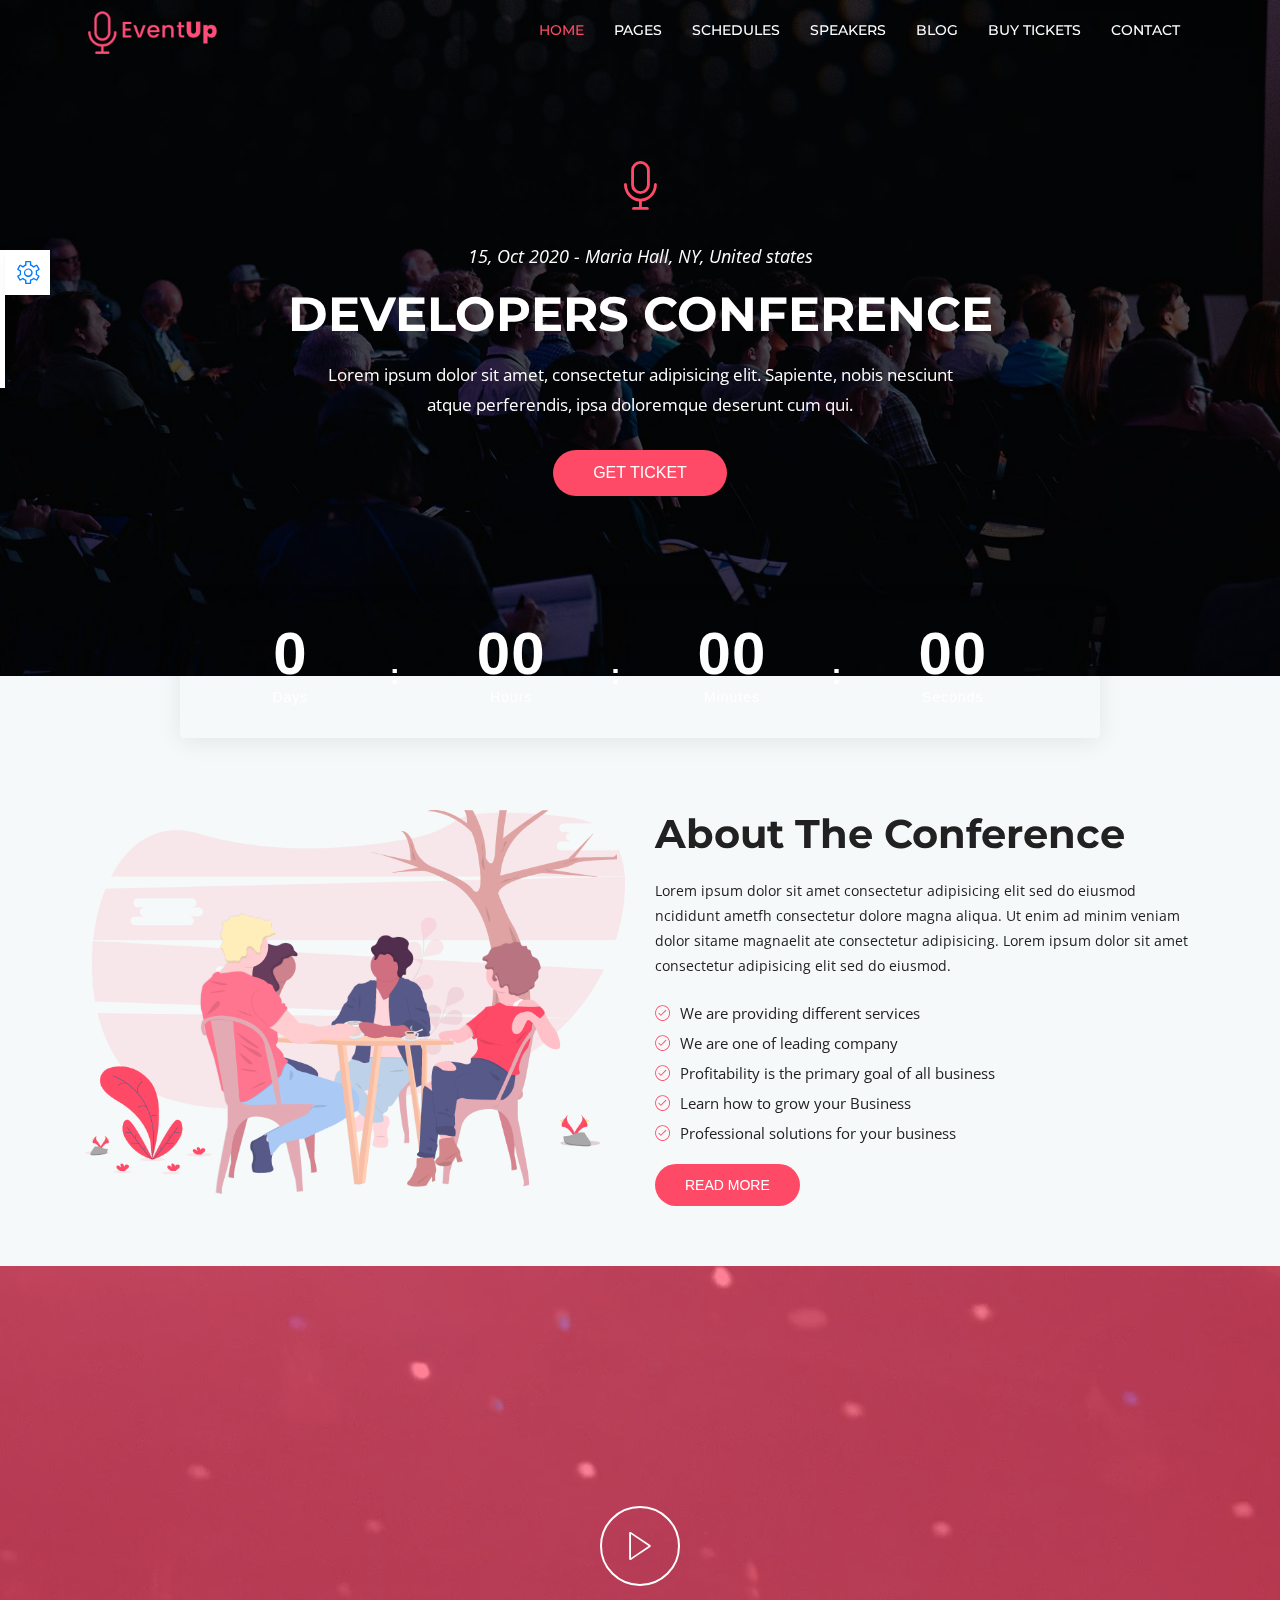
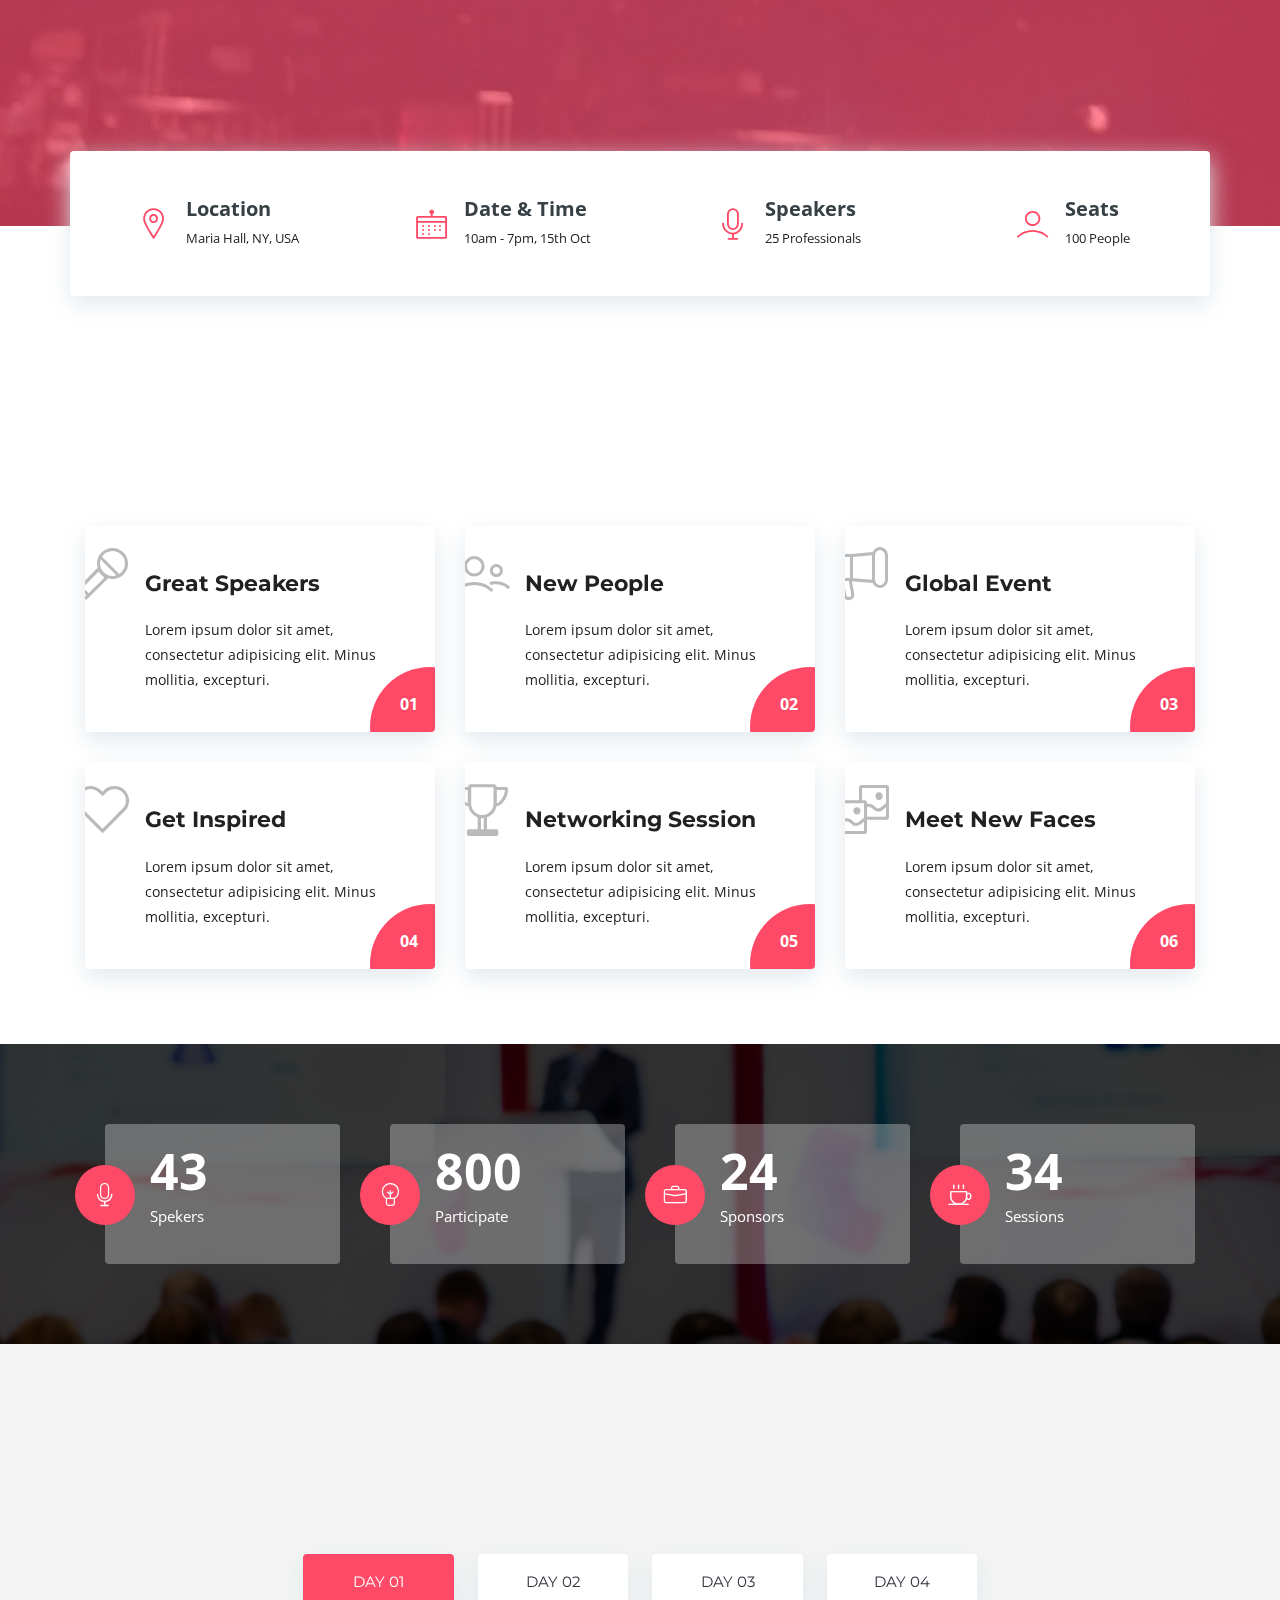
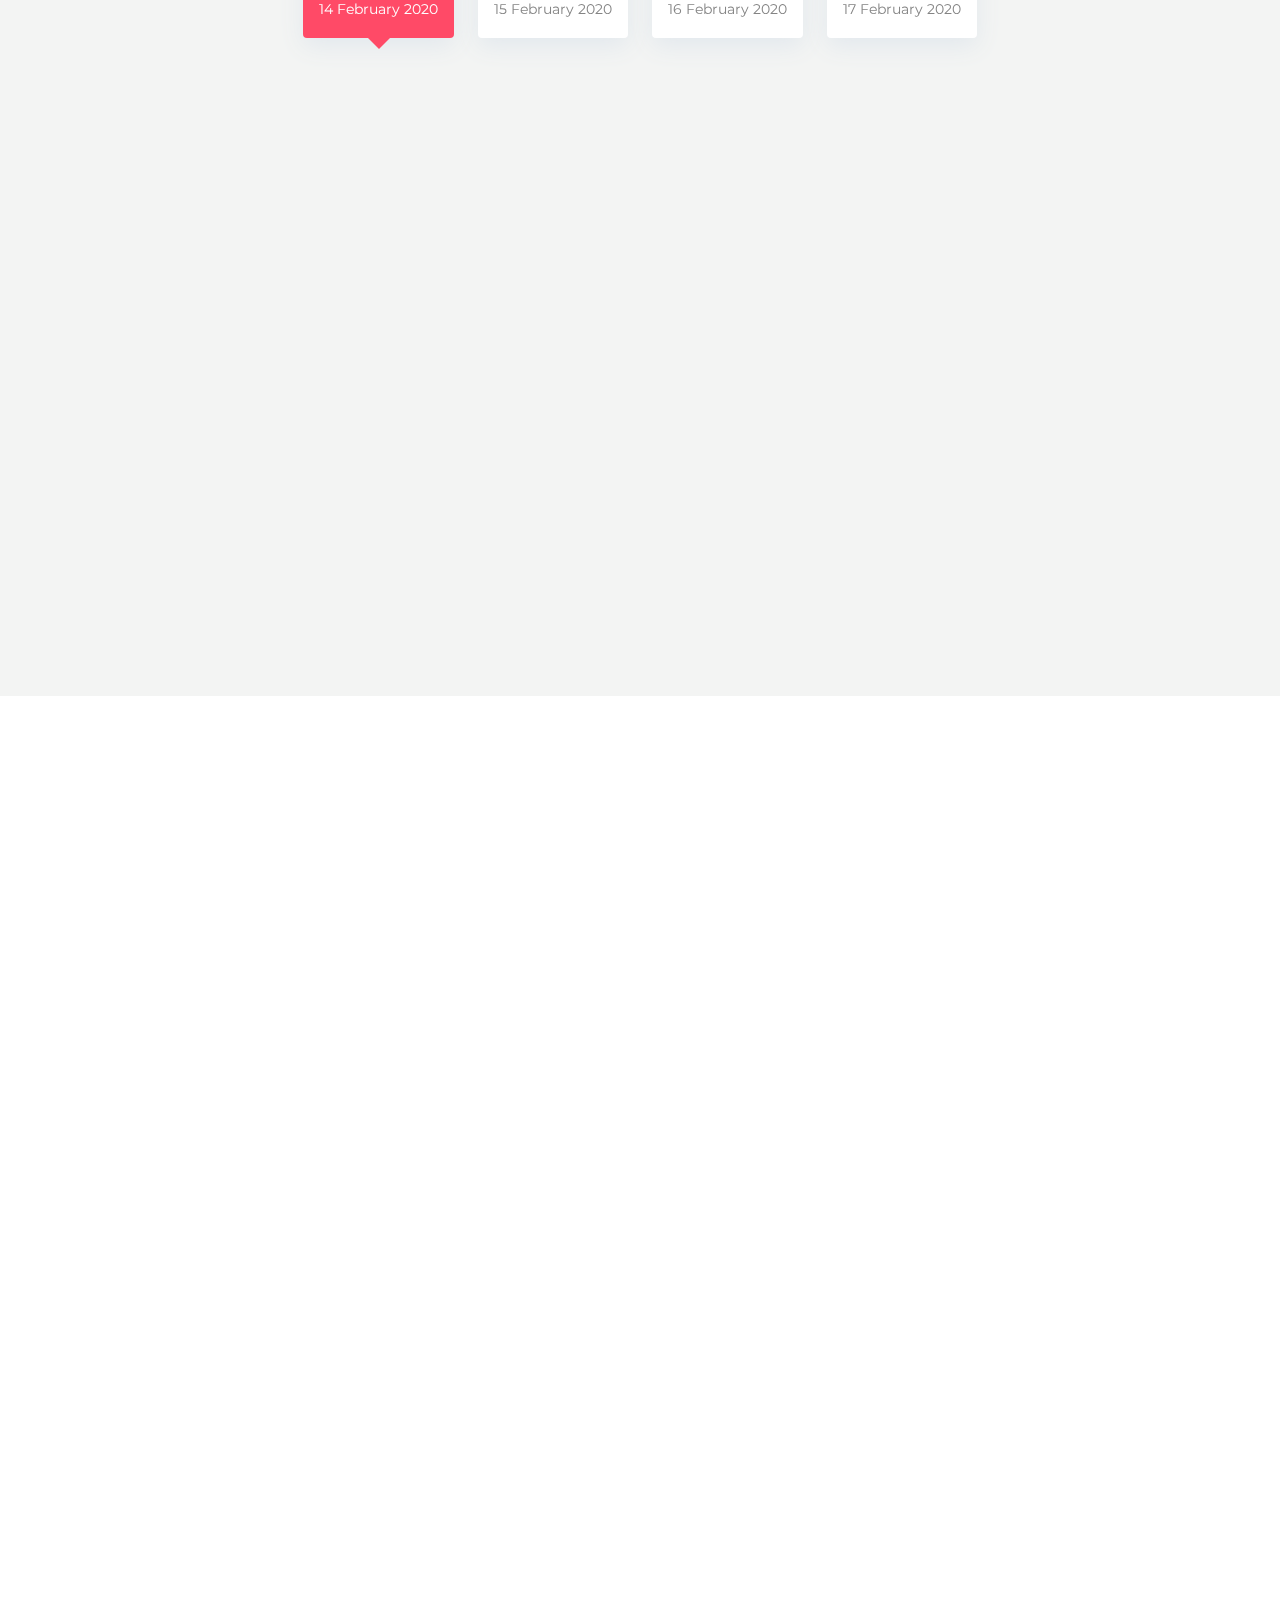
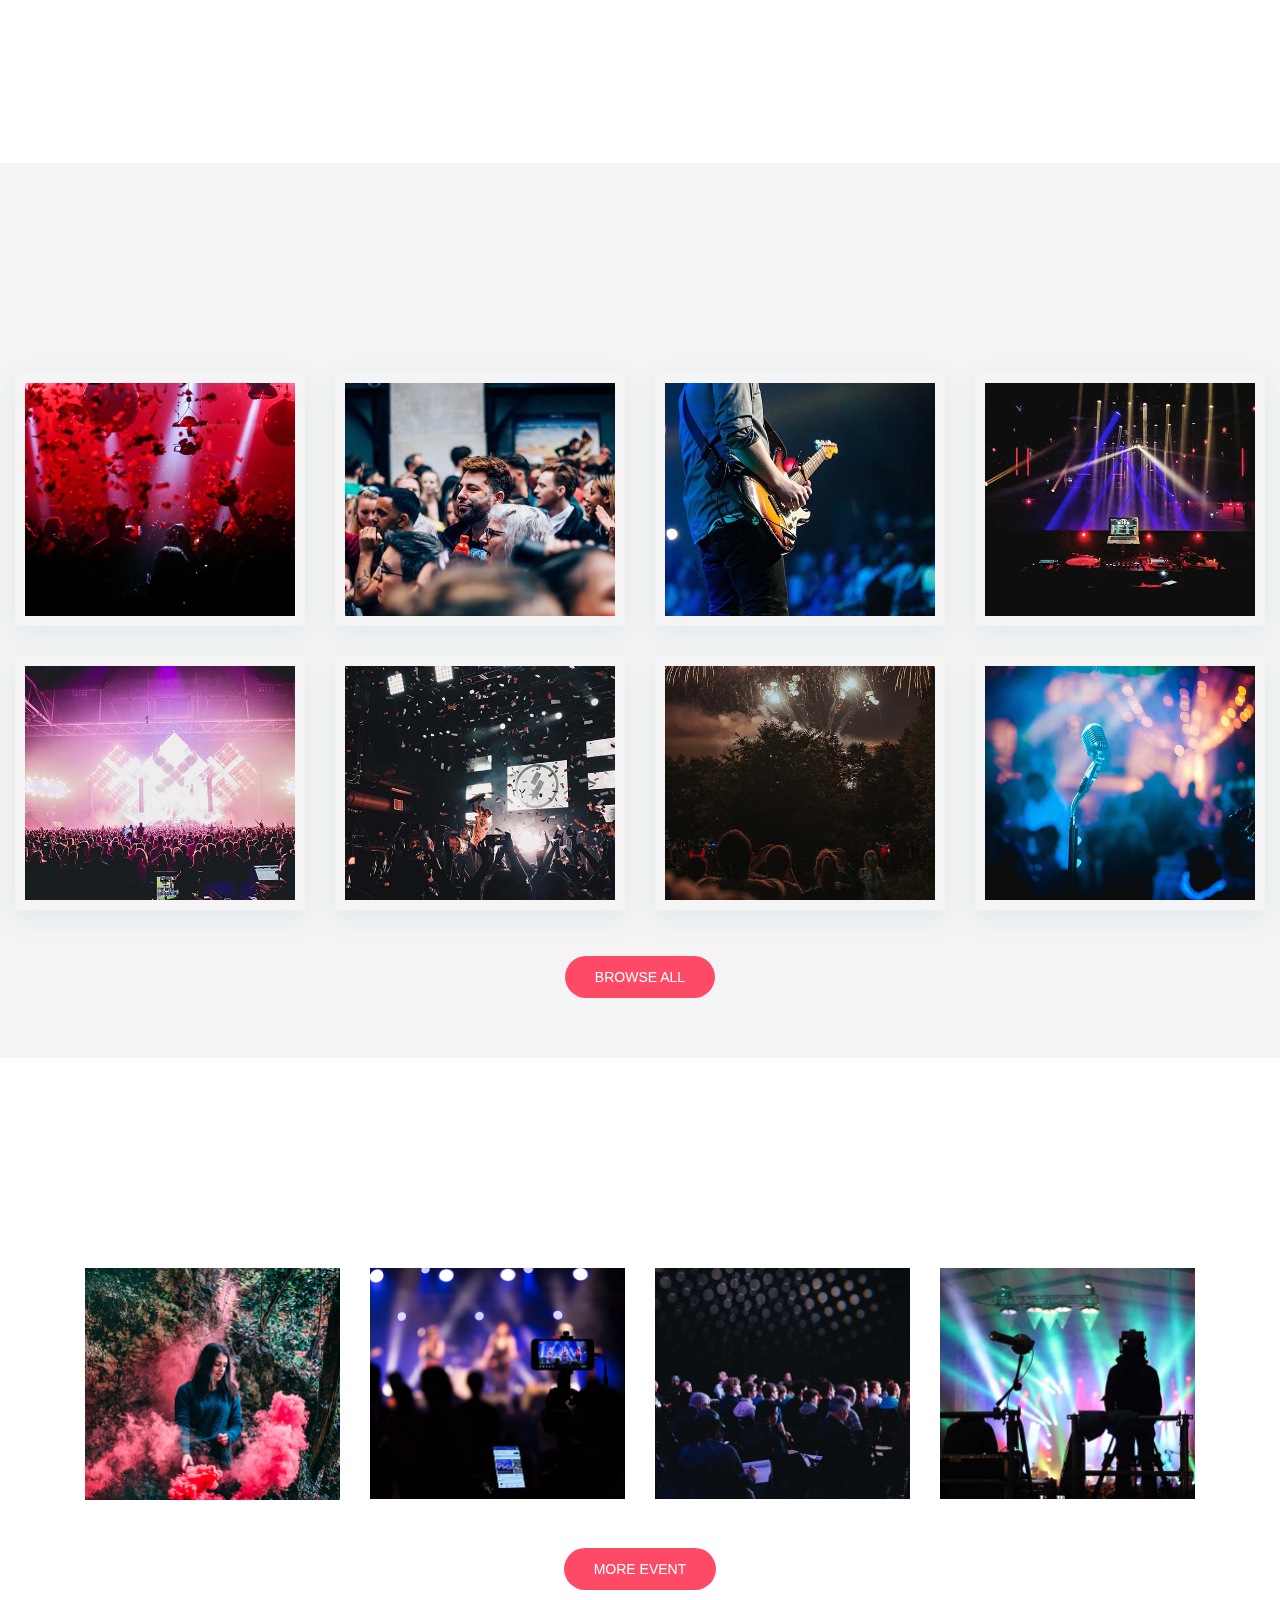
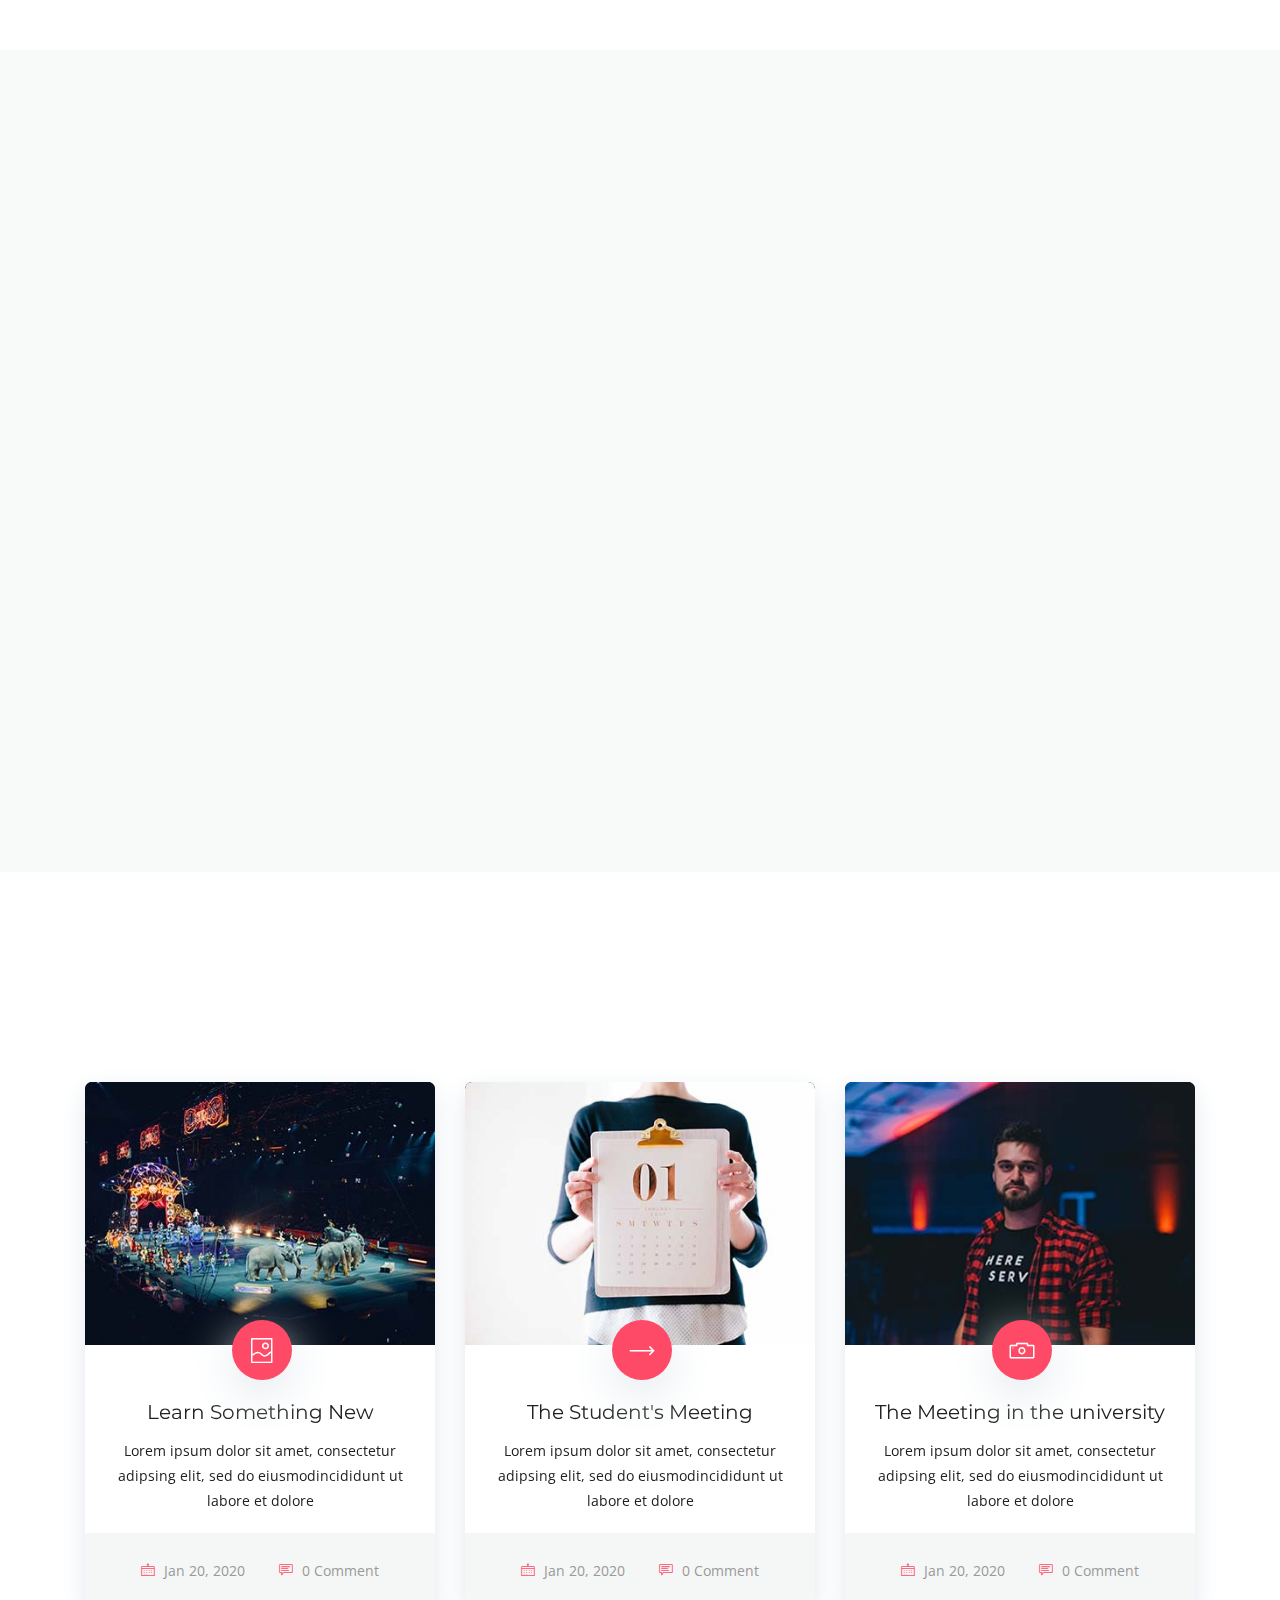
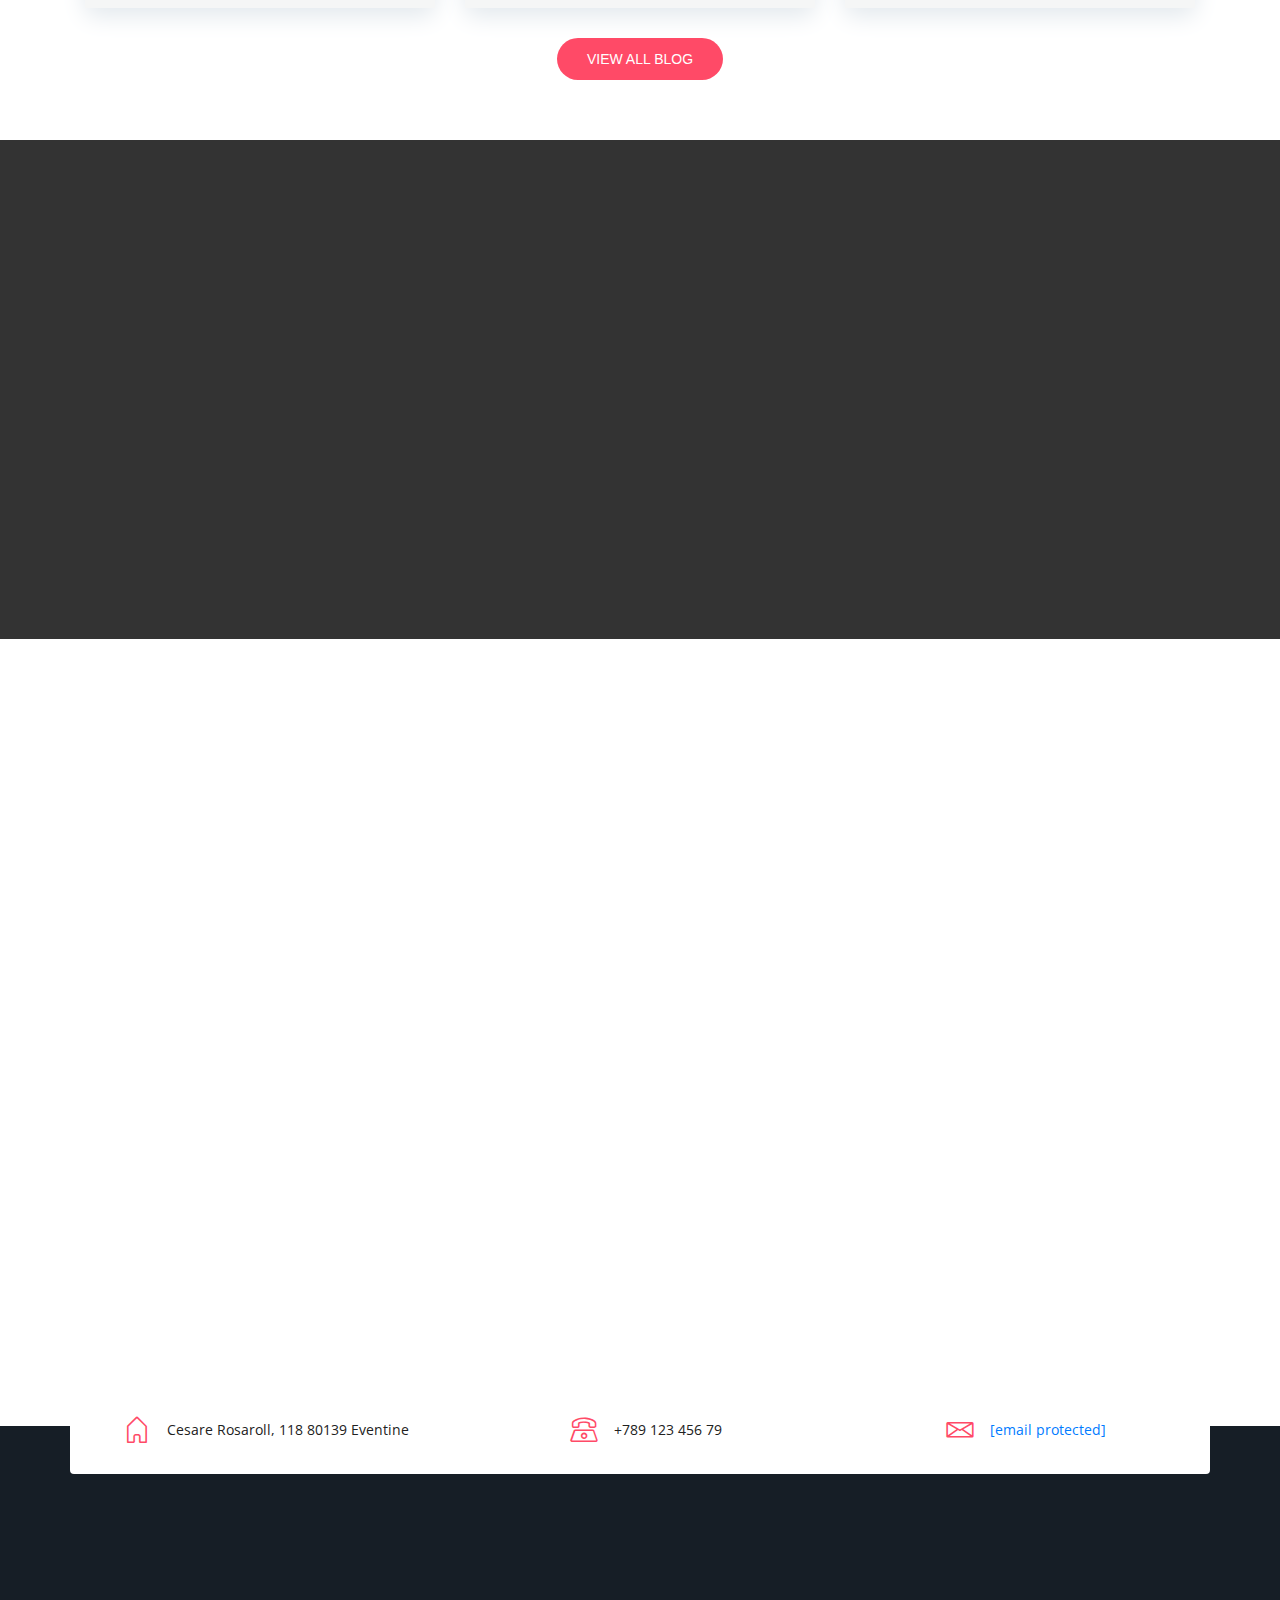
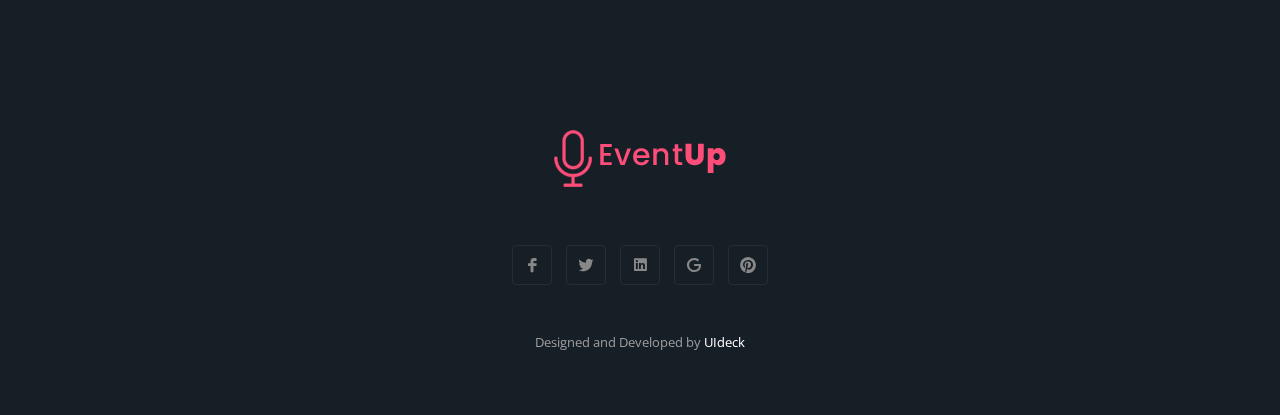
==== index.html @ 558e820b "Initial commit" ====
<!DOCTYPE html>
<html lang="en">

<!-- Mirrored from preview.uideck.com/items/event-up/multi-page/index.html by HTTrack Website Copier/3.x [XR&CO'2014], Sun, 13 Nov 2022 21:21:12 GMT -->
<head>

<meta charset="utf-8">
<meta name="viewport" content="width=device-width, initial-scale=1, shrink-to-fit=no">
<title>EventUp - Event and Conference Template</title>

<link rel="stylesheet" type="text/css" href="assets/css/bootstrap.min.css">

<link rel="stylesheet" type="text/css" href="assets/fonts/line-icons.css">

<link rel="stylesheet" type="text/css" href="assets/css/slicknav.css">

<link rel="stylesheet" type="text/css" href="assets/css/nivo-lightbox.css">

<link rel="stylesheet" type="text/css" href="assets/css/color-switcher.css">

<link rel="stylesheet" type="text/css" href="assets/css/animate.css">

<link rel="stylesheet" type="text/css" href="assets/css/main.css">

<link rel="stylesheet" type="text/css" href="assets/css/responsive.css">
</head>
<body>

<header id="header-wrap">

<nav class="navbar navbar-expand-lg bg-inverse fixed-top scrolling-navbar">
<div class="container">
<div class="theme-header clearfix">

<a href="index.html" class="navbar-brand"><img src="assets/img/logo.png" alt=""></a>
<button class="navbar-toggler" type="button" data-toggle="collapse" data-target="#navbarCollapse" aria-controls="navbarCollapse" aria-expanded="false" aria-label="Toggle navigation">
<i class="lni-menu"></i>
</button>
<div class="collapse navbar-collapse" id="navbarCollapse">
<ul class="navbar-nav mr-auto w-100 justify-content-end">
<li class="nav-item active">
<a class="nav-link" href="index.html">
Home
</a>
</li>
<li class="nav-item dropdown">
<a class="nav-link dropdown-toggle" href="#" data-toggle="dropdown" aria-haspopup="true" aria-expanded="false">
Pages
</a>
<ul class="dropdown-menu">
<li><a class="dropdown-item" href="about.html">About Us</a></li>
<li><a class="dropdown-item" href="gallery.html">Gallery</a></li>
<li><a class="dropdown-item" href="pricing.html">Pricing Table</a></li>
<li><a class="dropdown-item" href="sponsors.html">Sponsors</a></li>
<li><a class="dropdown-item" href="single-post.html">Single Post</a></li>
</ul>
</li>
<li class="nav-item">
<a class="nav-link" href="schedule.html">
schedules
</a>
</li>
<li class="nav-item">
<a class="nav-link" href="speakers.html">
Speakers
</a>
</li>
<li class="nav-item">
<a class="nav-link" href="blog.html">
Blog
</a>
</li>
<li class="nav-item">
<a class="nav-link" href="pricing.html">
Buy Tickets
</a>
</li>
<li class="nav-item">
<a class="nav-link" href="contact.html">
Contact
</a>
</li>
</ul>
</div>
</div>
</div>
<div class="mobile-menu" data-logo="assets/img/logo.png"></div>
</nav>


<div id="hero-area" class="hero-area-bg">
<div class="overlay"></div>
<div class="container">
<div class="row justify-content-center">
 <div class="col-lg-9 col-sm-12">
<div class="contents text-center">
<div class="icon">
<i class="lni-mic"></i>
</div>
<p class="banner-info">15, Oct 2020 - Maria Hall, NY, United states</p>
<h2 class="head-title">Developers Conference</h2>
<p class="banner-desc">
Lorem ipsum dolor sit amet, consectetur adipisicing elit. Sapiente, nobis nesciunt atque perferendis, ipsa doloremque deserunt cum qui.</p>
<div class="banner-btn">
<a href="#" class="btn btn-common">Get Ticket</a>
</div>
</div>
</div>
</div>
</div>
</div>

</header>


<section id="count">
<div class="container">
<div class="row justify-content-center">
<div class="col-10">
<div class="count-wrapper text-center">
<div class="time-countdown wow fadeInUp" data-wow-delay="0.2s">
<div id="clock" class="time-count"></div>
</div>
</div>
</div>
</div>
</div>
</section>


<section id="about" class="section-padding">
<div class="container">
<div class="row">
<div class="col-lg-6 col-md-12 col-xs-12">
<div class="img-thumb">
<img class="img-fluid" src="assets/img/about/img1.png" alt="">
</div>
</div>
<div class="col-lg-6 col-md-12 col-xs-12">
<div class="about-content">
<div>
<div class="about-text">
<h2>About The Conference</h2>
<p>Lorem ipsum dolor sit amet consectetur adipisicing elit sed do eiusmod ncididunt ametfh consectetur dolore magna aliqua. Ut enim ad minim veniam dolor sitame magnaelit ate consectetur adipisicing. Lorem ipsum dolor sit amet consectetur adipisicing elit sed do eiusmod.</p>
</div>
<ul class="stylish-list mb-3">
<li><i class="lni-check-mark-circle"></i>We are providing different services</li>
<li><i class="lni-check-mark-circle"></i>We are one of leading company</li>
<li><i class="lni-check-mark-circle"></i>Profitability is the primary goal of all business</li>
<li><i class="lni-check-mark-circle"></i>Learn how to grow your Business </li>
<li><i class="lni-check-mark-circle"></i>Professional solutions for your business</li>
</ul>
<a class="btn btn-common" href="#">Read More</a>
</div>
</div>
</div>
</div>
</div>
</section>


<div class="ready-to-play">
<video id="bgvid" class="stop" loop>
<source src="assets/video/event.webm" type="video/mp4">
</video>
<div id="polina" class="video-text">
<div class="tb-t">
<div class="tb-c">
<div class="polina"><button><i class='lni-play'></i></button></div>
</div>
</div>
</div>
</div>


<section id="information-bar">
<div class="container">
<div class="row inforation-wrapper">
<div class="col-lg-3 col-md-6 col-xs-12">
<ul>
<li>
<i class="lni-map-marker"></i>
</li>
<li><span><b>Location</b> Maria Hall, NY, USA</span></li>
</ul>
</div>
<div class="col-lg-3 col-md-6 col-xs-12">
<ul>
<li>
<i class="lni-calendar"></i>
</li>
<li><span><b>Date & Time</b> 10am - 7pm, 15th Oct</span></li>
</ul>
</div>
 <div class="col-lg-3 col-md-6 col-xs-12">
<ul>
<li>
<i class="lni-mic"></i>
</li>
<li><span><b>Speakers</b> 25 Professionals</span></li>
</ul>
</div>
<div class="col-lg-3 col-md-6 col-xs-12">
<ul>
<li>
<i class="lni-user"></i>
</li>
<li><span><b>Seats</b> 100 People</span></li>
</ul>
</div>
</div>
</div>
</section>


<section id="intro" class="intro section-padding">
<div class="container">
<div class="row">
<div class="col-12">
<div class="section-title-header text-center">
<h2 class="section-title wow fadeInUp" data-wow-delay="0.2s">Why You Join?</h2>
<p class="wow fadeInDown" data-wow-delay="0.2s">Lorem ipsum dolor sit amet, in quodsi vulputate pro. Ius illum vocent mediocritatem an <br> cule dicta iriure at phaedrum.</p>
</div>
</div>
</div>
<div class="row intro-wrapper">
<div class="col-lg-4 col-md-6 col-xs-12">
<div class="single-intro-text mb-70">
<i class="lni-microphone"></i>
<h3>Great Speakers</h3>
<p>
Lorem ipsum dolor sit amet, consectetur adipisicing elit. Minus mollitia, excepturi.
</p>
<span class="count-number">01</span>
</div>
</div>
<div class="col-lg-4 col-md-6 col-xs-12">
<div class="single-intro-text">
<i class="lni-users"></i>
<h3 class="ts-title">New People</h3>
<p>
Lorem ipsum dolor sit amet, consectetur adipisicing elit. Minus mollitia, excepturi.
</p>
<span class="count-number">02</span>
</div>
<div class="border-shap left"></div>
</div>
<div class="col-lg-4 col-md-6 col-xs-12">
<div class="single-intro-text mb-70">
<i class="lni-bullhorn"></i>
<h3>Global Event</h3>
<p>
Lorem ipsum dolor sit amet, consectetur adipisicing elit. Minus mollitia, excepturi.
</p>
<span class="count-number">03</span>
</div>
</div>
<div class="col-lg-4 col-md-6 col-xs-12">
<div class="single-intro-text mb-70">
<i class="lni-heart"></i>
<h3>Get Inspired</h3>
<p>
Lorem ipsum dolor sit amet, consectetur adipisicing elit. Minus mollitia, excepturi.
</p>
<span class="count-number">04</span>
</div>
</div>
<div class="col-lg-4 col-md-6 col-xs-12">
<div class="single-intro-text mb-70">
<i class="lni-cup"></i>
<h3>Networking Session</h3>
<p>
Lorem ipsum dolor sit amet, consectetur adipisicing elit. Minus mollitia, excepturi.
</p>
<span class="count-number">05</span>
</div>
</div>
<div class="col-lg-4 col-md-6 col-xs-12">
<div class="single-intro-text mb-70">
<i class="lni-gallery"></i>
<h3>Meet New Faces</h3>
<p>
Lorem ipsum dolor sit amet, consectetur adipisicing elit. Minus mollitia, excepturi.
</p>
<span class="count-number">06</span>
</div>
</div>
</div>
</div>
</section>


<section class="counter-section section-padding">
<div class="container">
<div class="row">

<div class="col-lg-3 col-md-6 col-xs-12 work-counter-widget">
<div class="counter">
<div class="icon">
<i class="lni-mic"></i>
</div>
<div class="counter-content">
<div class="counterUp">43</div>
<p>Spekers</p>
</div>
</div>
</div>

<div class="col-lg-3 col-md-6 col-xs-12 work-counter-widget">
<div class="counter">
<div class="icon">
<i class="lni-bulb"></i>
</div>
<div class="counter-content">
<div class="counterUp">800</div>
<p>Participate</p>
</div>
</div>
</div>

<div class="col-lg-3 col-md-6 col-xs-12 work-counter-widget">
<div class="counter">
<div class="icon">
<i class="lni-briefcase"></i>
</div>
<div class="counter-content">
<div class="counterUp">24</div>
<p>Sponsors</p>
</div>
</div>
</div>

<div class="col-lg-3 col-md-6 col-xs-12 work-counter-widget">
<div class="counter">
<div class="icon">
<i class="lni-coffee-cup"></i>
</div>
<div class="counter-content">
<div class="counterUp">34</div>
<p>Sessions</p>
</div>
</div>
</div>
</div>
</div>
</section>


<section id="schedules" class="schedule section-padding">
<div class="container">
<div class="row">
<div class="col-12">
<div class="section-title-header text-center">
<h2 class="section-title wow fadeInUp" data-wow-delay="0.2s">Event Schedules</h2>
<p class="wow fadeInDown" data-wow-delay="0.2s">Lorem ipsum dolor sit amet, in quodsi vulputate pro. Ius illum vocent mediocritatem an <br> cule dicta iriure at phaedrum.</p>
</div>
</div>
</div>
<div class="row">
<div class="col-12 mb-5 text-center">
<ul class="nav nav-tabs" id="myTab" role="tablist">
<li class="nav-item">
<a class="nav-link active" id="monday-tab" data-toggle="tab" href="#monday" role="tab" aria-controls="monday" aria-expanded="true">
<div class="item-text">
<h4>Day 01</h4>
<h5>14 February 2020</h5>
</div>
</a>
</li>
<li class="nav-item">
<a class="nav-link" id="tuesday-tab" data-toggle="tab" href="#tuesday" role="tab" aria-controls="tuesday">
<div class="item-text">
<h4>Day 02</h4>
<h5>15 February 2020</h5>
</div>
</a>
</li>
<li class="nav-item">
<a class="nav-link" id="wednesday-tab" data-toggle="tab" href="#wednesday" role="tab" aria-controls="wednesday">
<div class="item-text">
<h4>Day 03</h4>
<h5>16 February 2020</h5>
</div>
</a>
</li>
<li class="nav-item">
<a class="nav-link" id="thursday-tab" data-toggle="tab" href="#thursday" role="tab" aria-controls="thursday">
<div class="item-text">
<h4>Day 04</h4>
<h5>17 February 2020</h5>
</div>
</a>
</li>
</ul>
</div>
<div class="col-12">
<div class="schedule-area row wow fadeInDown" data-wow-delay="0.3s">
<div class="schedule-tab-content col-12 clearfix">
<div class="tab-content" id="myTabContent">
<div class="tab-pane fade show active" id="monday" role="tabpanel" aria-labelledby="monday-tab">
<div id="accordion">
<div class="card">
<div id="headingOne">
<div class="schedule-slot-time">
<span> 9.30 - 10.30 AM</span>
Workshop
</div>
<div class="collapsed card-header" data-toggle="collapse" data-target="#collapseOne" aria-expanded="false" aria-controls="collapseOne">
<div class="images-box">
<img class="img-fluid" src="assets/img/speaker/speakers-1.jpg" alt="">
</div>
<h4>Web Design Principles and Best Practices</h4>
<h5 class="name">David Warner</h5>
</div>
</div>
<div id="collapseOne" class="collapse show" aria-labelledby="headingOne" data-parent="#accordion">
<div class="card-body">
<p>Lorem ipsum dolor sit amet, consectetur adipisicing elit. Amet minima dolores rerum maiores qui at commodi quas, reprehenderit eius consectetur quae magni molestias veniam, provident illum facere iure libero asperiores! Lorem ipsum dolor sit amet, consectetur adipisicing elit. Veniam earum nihil ex ipsa magni eligendi fugiat assumenda suscipit, accusantium, necessitatibus reiciendis odit sed, vero amet blanditiis?</p>
<div class="location">
<span>Location:</span> Hall 1 , Building A, Golden Street, Southafrica
</div>
</div>
</div>
</div>
<div class="card">
<div id="headingTwo">
<div class="schedule-slot-time">
<span> 10.30 - 11.30 AM</span>
Workshop
</div>
<div class="collapsed card-header" data-toggle="collapse" data-target="#collapseTwo" aria-expanded="false" aria-controls="collapseTwo">
<div class="images-box">
<img class="img-fluid" src="assets/img/speaker/speakers-2.jpg" alt="">
</div>
<h4>15 Free Productive Design Tools</h4>
<h5 class="name">David Warner</h5>
</div>
</div>
<div id="collapseTwo" class="collapse" aria-labelledby="headingTwo" data-parent="#accordion">
<div class="card-body">
<p>Lorem ipsum dolor sit amet, consectetur adipisicing elit. Amet minima dolores rerum maiores qui at commodi quas, reprehenderit eius consectetur quae magni molestias veniam, provident illum facere iure libero asperiores! Lorem ipsum dolor sit amet, consectetur adipisicing elit. Veniam earum nihil ex ipsa magni eligendi fugiat assumenda suscipit, accusantium, necessitatibus reiciendis odit sed, vero amet blanditiis?</p>
<div class="location">
<span>Location:</span> Hall 1 , Building A, Golden Street, Southafrica
</div>
</div>
</div>
</div>
<div class="card">
<div id="headingThree">
<div class="schedule-slot-time">
<span> 11.30 - 12.30 AM</span>
Workshop
</div>
<div class="collapsed card-header" data-toggle="collapse" data-target="#collapseThree" aria-expanded="false" aria-controls="collapseThree">
<div class="images-box">
<img class="img-fluid" src="assets/img/speaker/speakers-3.jpg" alt="">
</div>
<h4>Getting Started With SketchApp</h4>
<h5 class="name">David Warner</h5>
</div>
</div>
<div id="collapseThree" class="collapse" aria-labelledby="headingThree" data-parent="#accordion">
<div class="card-body">
<p>Lorem ipsum dolor sit amet, consectetur adipisicing elit. Amet minima dolores rerum maiores qui at commodi quas, reprehenderit eius consectetur quae magni molestias veniam, provident illum facere iure libero asperiores! Lorem ipsum dolor sit amet, consectetur adipisicing elit. Veniam earum nihil ex ipsa magni eligendi fugiat assumenda suscipit, accusantium, necessitatibus reiciendis odit sed, vero amet blanditiis?</p>
<div class="location">
<span>Location:</span> Hall 1 , Building A, Golden Street, Southafrica
</div>
</div>
</div>
</div>
</div>
</div>
<div class="tab-pane fade" id="tuesday" role="tabpanel" aria-labelledby="tuesday-tab">
<div id="accordion2">
<div class="card">
<div id="headingOne1">
<div class="schedule-slot-time">
<span> 1.30 - 2.30 AM</span>
Workshop
</div>
<div class="collapsed card-header" data-toggle="collapse" data-target="#collapseTwo2" aria-expanded="false" aria-controls="collapseTwo2">
<div class="images-box">
<img class="img-fluid" src="assets/img/speaker/speakers-2.jpg" alt="">
</div>
<h4>Web Design Principles and Best Practices</h4>
<h5 class="name">David Warner</h5>
</div>
</div>
<div id="collapseOne1" class="collapse show" aria-labelledby="headingOne1" data-parent="#accordion2">
<div class="card-body">
<p>Lorem ipsum dolor sit amet, consectetur adipisicing elit. Amet minima dolores rerum maiores qui at commodi quas, reprehenderit eius consectetur quae magni molestias veniam, provident illum facere iure libero asperiores! Lorem ipsum dolor sit amet, consectetur adipisicing elit. Veniam earum nihil ex ipsa magni eligendi fugiat assumenda suscipit, accusantium, necessitatibus reiciendis odit sed, vero amet blanditiis?</p>
<div class="location">
<span>Location:</span> Hall 1 , Building A, Golden Street, Southafrica
</div>
</div>
</div>
</div>
<div class="card">
<div id="headingTwo2">
<div class="schedule-slot-time">
<span> 9.30 - 10.30 AM</span>
Workshop
</div>
<div class="collapsed card-header" data-toggle="collapse" data-target="#collapseOne1" aria-expanded="false" aria-controls="collapseOne1">
<div class="images-box">
<img class="img-fluid" src="assets/img/speaker/speakers-1.jpg" alt="">
</div>
<h4>Web Design Principles and Best Practices</h4>
<h5 class="name">David Warner</h5>
</div>
</div>
<div id="collapseTwo2" class="collapse" aria-labelledby="headingTwo2" data-parent="#accordion2">
<div class="card-body">
<p>Lorem ipsum dolor sit amet, consectetur adipisicing elit. Amet minima dolores rerum maiores qui at commodi quas, reprehenderit eius consectetur quae magni molestias veniam, provident illum facere iure libero asperiores! Lorem ipsum dolor sit amet, consectetur adipisicing elit. Veniam earum nihil ex ipsa magni eligendi fugiat assumenda suscipit, accusantium, necessitatibus reiciendis odit sed, vero amet blanditiis?</p>
<div class="location">
<span>Location:</span> Hall 1 , Building A, Golden Street, Southafrica
</div>
</div>
</div>
</div>
</div>
</div>
<div class="tab-pane fade" id="wednesday" role="tabpanel" aria-labelledby="wednesday-tab">
<div id="accordion3">
<div class="card">
<div id="headingOne3">
<div class="schedule-slot-time">
<span> 10.30 - 11.30 AM</span>
Workshop
</div>
<div class="collapsed card-header" data-toggle="collapse" data-target="#collapseOne3" aria-expanded="false" aria-controls="collapseOne3">
<div class="images-box">
<img class="img-fluid" src="assets/img/speaker/speakers-1.jpg" alt="">
</div>
<h4>Web Design Principles and Best Practices</h4>
<h5 class="name">David Warner</h5>
</div>
</div>
<div id="collapseOne3" class="collapse show" aria-labelledby="headingOne3" data-parent="#accordion3">
<div class="card-body">
<p>Lorem ipsum dolor sit amet, consectetur adipisicing elit. Amet minima dolores rerum maiores qui at commodi quas, reprehenderit eius consectetur quae magni molestias veniam, provident illum facere iure libero asperiores! Lorem ipsum dolor sit amet, consectetur adipisicing elit. Veniam earum nihil ex ipsa magni eligendi fugiat assumenda suscipit, accusantium, necessitatibus reiciendis odit sed, vero amet blanditiis?</p>
<div class="location">
<span>Location:</span> Hall 1 , Building A, Golden Street, Southafrica
</div>
</div>
</div>
</div>
<div class="card">
<div id="headingTwo3">
<div class="schedule-slot-time">
<span> 11.30 - 12.30 AM</span>
Workshop
</div>
<div class="collapsed card-header" data-toggle="collapse" data-target="#collapseTwo3" aria-expanded="false" aria-controls="collapseTwo3">
<div class="images-box">
<img class="img-fluid" src="assets/img/speaker/speakers-2.jpg" alt="">
</div>
<h4>Web Design Principles and Best Practices</h4>
<h5 class="name">David Warner</h5>
</div>
</div>
<div id="collapseTwo3" class="collapse" aria-labelledby="headingTwo3" data-parent="#accordion3">
<div class="card-body">
<p>Lorem ipsum dolor sit amet, consectetur adipisicing elit. Amet minima dolores rerum maiores qui at commodi quas, reprehenderit eius consectetur quae magni molestias veniam, provident illum facere iure libero asperiores! Lorem ipsum dolor sit amet, consectetur adipisicing elit. Veniam earum nihil ex ipsa magni eligendi fugiat assumenda suscipit, accusantium, necessitatibus reiciendis odit sed, vero amet blanditiis?</p>
<div class="location">
<span>Location:</span> Hall 1 , Building A, Golden Street, Southafrica
</div>
</div>
</div>
</div>
<div class="card">
<div id="headingThree3">
<div class="schedule-slot-time">
<span> 1.30 - 2.30 AM</span>
Workshop
</div>
<div class="collapsed card-header" data-toggle="collapse" data-target="#collapseThree3" aria-expanded="false" aria-controls="collapseThree3">
<div class="images-box">
<img class="img-fluid" src="assets/img/speaker/speakers-3.jpg" alt="">
</div>
<h4>Web Design Principles and Best Practices</h4>
<h5 class="name">David Warner</h5>
</div>
</div>
<div id="collapseThree3" class="collapse" aria-labelledby="headingThree3" data-parent="#accordion3">
<div class="card-body">
<p>Lorem ipsum dolor sit amet, consectetur adipisicing elit. Amet minima dolores rerum maiores qui at commodi quas, reprehenderit eius consectetur quae magni molestias veniam, provident illum facere iure libero asperiores! Lorem ipsum dolor sit amet, consectetur adipisicing elit. Veniam earum nihil ex ipsa magni eligendi fugiat assumenda suscipit, accusantium, necessitatibus reiciendis odit sed, vero amet blanditiis?</p>
<div class="location">
<span>Location:</span> Hall 1 , Building A, Golden Street, Southafrica
</div>
</div>
</div>
</div>
</div>
</div>
<div class="tab-pane fade" id="thursday" role="tabpanel" aria-labelledby="thursday-tab">
<div id="accordion4">
<div class="card">
<div id="headingOne">
<div class="schedule-slot-time">
<span> 9.30 - 10.30 AM</span>
Workshop
</div>
<div class="collapsed card-header" data-toggle="collapse" data-target="#collapseOne4" aria-expanded="false" aria-controls="collapseOne4">
<div class="images-box">
<img class="img-fluid" src="assets/img/speaker/speakers-2.jpg" alt="">
</div>
<h4>Web Design Principles and Best Practices</h4>
<h5 class="name">David Warner</h5>
</div>
</div>
<div id="collapseOne4" class="collapse show" aria-labelledby="headingOne" data-parent="#accordion4">
<div class="card-body">
<p>Lorem ipsum dolor sit amet, consectetur adipisicing elit. Amet minima dolores rerum maiores qui at commodi quas, reprehenderit eius consectetur quae magni molestias veniam, provident illum facere iure libero asperiores! Lorem ipsum dolor sit amet, consectetur adipisicing elit. Veniam earum nihil ex ipsa magni eligendi fugiat assumenda suscipit, accusantium, necessitatibus reiciendis odit sed, vero amet blanditiis?</p>
<div class="location">
<span>Location:</span> Hall 1 , Building A, Golden Street, Southafrica
</div>
</div>
</div>
</div>
<div class="card">
<div id="headingTwo">
<div class="schedule-slot-time">
<span> 10.30 - 11.30 AM</span>
Workshop
</div>
<div class="collapsed card-header" data-toggle="collapse" data-target="#collapseTwo4" aria-expanded="false" aria-controls="collapseTwo4">
<div class="images-box">
<img class="img-fluid" src="assets/img/speaker/speakers-1.jpg" alt="">
</div>
<h4>Web Design Principles and Best Practices</h4>
<h5 class="name">David Warner</h5>
</div>
</div>
<div id="collapseTwo4" class="collapse" aria-labelledby="headingTwo" data-parent="#accordion4">
<div class="card-body">
<p>Lorem ipsum dolor sit amet, consectetur adipisicing elit. Amet minima dolores rerum maiores qui at commodi quas, reprehenderit eius consectetur quae magni molestias veniam, provident illum facere iure libero asperiores! Lorem ipsum dolor sit amet, consectetur adipisicing elit. Veniam earum nihil ex ipsa magni eligendi fugiat assumenda suscipit, accusantium, necessitatibus reiciendis odit sed, vero amet blanditiis?</p>
<div class="location">
<span>Location:</span> Hall 1 , Building A, Golden Street, Southafrica
</div>
</div>
</div>
</div>
<div class="card">
<div id="headingThree4">
<div class="schedule-slot-time">
<span> 11.30 - 12.30 AM</span>
Workshop
</div>
<div class="collapsed card-header" data-toggle="collapse" data-target="#collapseThree4" aria-expanded="false" aria-controls="collapseThree4">
<div class="images-box">
<img class="img-fluid" src="assets/img/speaker/speakers-3.jpg" alt="">
</div>
<h4>Web Design Principles and Best Practices</h4>
<h5 class="name">David Warner</h5>
</div>
</div>
<div id="collapseThree4" class="collapse" aria-labelledby="headingThree" data-parent="#accordion4">
<div class="card-body">
<p>Lorem ipsum dolor sit amet, consectetur adipisicing elit. Amet minima dolores rerum maiores qui at commodi quas, reprehenderit eius consectetur quae magni molestias veniam, provident illum facere iure libero asperiores! Lorem ipsum dolor sit amet, consectetur adipisicing elit. Veniam earum nihil ex ipsa magni eligendi fugiat assumenda suscipit, accusantium, necessitatibus reiciendis odit sed, vero amet blanditiis?</p>
<div class="location">
<span>Location:</span> Hall 1 , Building A, Golden Street, Southafrica
</div>
</div>
</div>
</div>
</div>
</div>
<div class="tab-pane fade" id="friday" role="tabpanel" aria-labelledby="friday-tab">
<div id="accordion">
<div class="card">
<div id="headingOne">
<div class="schedule-slot-time">
<span> 9.30 - 10.30 AM</span>
Workshop
</div>
<div class="collapsed card-header" data-toggle="collapse" data-target="#collapseTwo" aria-expanded="false" aria-controls="collapseTwo">
<div class="images-box">
<img class="img-fluid" src="assets/img/speaker/speakers-2.jpg" alt="">
</div>
<h4>Web Design Principles and Best Practices</h4>
<h5 class="name">David Warner</h5>
</div>
</div>
<div id="collapseOne" class="collapse show" aria-labelledby="headingOne" data-parent="#accordion">
<div class="card-body">
<p>Lorem ipsum dolor sit amet, consectetur adipisicing elit. Amet minima dolores rerum maiores qui at commodi quas, reprehenderit eius consectetur quae magni molestias veniam, provident illum facere iure libero asperiores! Lorem ipsum dolor sit amet, consectetur adipisicing elit. Veniam earum nihil ex ipsa magni eligendi fugiat assumenda suscipit, accusantium, necessitatibus reiciendis odit sed, vero amet blanditiis?</p>
<div class="location">
<span>Location:</span> Hall 1 , Building A, Golden Street, Southafrica
</div>
</div>
</div>
</div>
<div class="card">
<div id="headingTwo">
<div class="schedule-slot-time">
<span> 10.30 - 11.30 AM</span>
Workshop
</div>
<div class="collapsed card-header" data-toggle="collapse" data-target="#collapseOne" aria-expanded="false" aria-controls="collapseOne">
<div class="images-box">
<img class="img-fluid" src="assets/img/speaker/speakers-1.jpg" alt="">
</div>
<h4>Web Design Principles and Best Practices</h4>
<h5 class="name">David Warner</h5>
</div>
</div>
<div id="collapseTwo" class="collapse" aria-labelledby="headingTwo" data-parent="#accordion">
<div class="card-body">
<p>Lorem ipsum dolor sit amet, consectetur adipisicing elit. Amet minima dolores rerum maiores qui at commodi quas, reprehenderit eius consectetur quae magni molestias veniam, provident illum facere iure libero asperiores! Lorem ipsum dolor sit amet, consectetur adipisicing elit. Veniam earum nihil ex ipsa magni eligendi fugiat assumenda suscipit, accusantium, necessitatibus reiciendis odit sed, vero amet blanditiis?</p>
<div class="location">
<span>Location:</span> Hall 1 , Building A, Golden Street, Southafrica
</div>
</div>
</div>
</div>
<div class="card">
<div id="headingThree">
<div class="schedule-slot-time">
<span> 11.30 - 12.30 AM</span>
Workshop
</div>
<div class="collapsed card-header" data-toggle="collapse" data-target="#collapseThree" aria-expanded="false" aria-controls="collapseThree">
<div class="images-box">
<img class="img-fluid" src="assets/img/speaker/speakers-3.jpg" alt="">
</div>
<h4>Web Design Principles and Best Practices</h4>
<h5 class="name">David Warner</h5>
</div>
</div>
<div id="collapseThree" class="collapse" aria-labelledby="headingThree" data-parent="#accordion">
<div class="card-body">
<p>Lorem ipsum dolor sit amet, consectetur adipisicing elit. Amet minima dolores rerum maiores qui at commodi quas, reprehenderit eius consectetur quae magni molestias veniam, provident illum facere iure libero asperiores! Lorem ipsum dolor sit amet, consectetur adipisicing elit. Veniam earum nihil ex ipsa magni eligendi fugiat assumenda suscipit, accusantium, necessitatibus reiciendis odit sed, vero amet blanditiis?</p>
<div class="location">
<span>Location:</span> Hall 1 , Building A, Golden Street, Southafrica
</div>
</div>
</div>
</div>
</div>
</div>
</div>
</div>
</div>
</div>
</div>
</div>
</section>


<section id="team" class="section-padding text-center">
<div class="container">
<div class="row">
<div class="col-12">
<div class="section-title-header text-center">
<h2 class="section-title wow fadeInUp" data-wow-delay="0.2s">Our Speakers</h2>
<p class="wow fadeInDown" data-wow-delay="0.2s">Lorem ipsum dolor sit amet, in quodsi vulputate pro. Ius illum vocent mediocritatem an <br> cule dicta iriure at phaedrum.</p>
</div>
</div>
</div>
<div class="row justify-content-bt">
<div class="col-lg-3 col-md-6 col-xs-12">

<div class="team-item wow fadeInUp" data-wow-delay="0.2s">
<div class="team-img">
<img class="img-fluid" src="assets/img/team/team-01.jpg" alt="">
<div class="team-overlay">
<div class="overlay-social-icon text-center">
<ul class="social-icons">
<li><a href="#"><i class="lni-twitter-filled" aria-hidden="true"></i></a></li>
<li><a href="#"><i class="lni-google" aria-hidden="true"></i></a></li>
<li><a href="#"><i class="lni-facebook-filled" aria-hidden="true"></i></a></li>
<li><a href="#"><i class="lni-pinterest" aria-hidden="true"></i></a></li>
</ul>
</div>
</div>
</div>
<div class="info-text">
<h3><a href="#">JONATHON DOE</a></h3>
<p>Product Designer, Tesla</p>
</div>
</div>

</div>
<div class="col-lg-3 col-md-6 col-xs-12">

<div class="team-item wow fadeInUp" data-wow-delay="0.4s">
<div class="team-img">
<img class="img-fluid" src="assets/img/team/team-02.jpg" alt="">
<div class="team-overlay">
<div class="overlay-social-icon text-center">
<ul class="social-icons">
<li><a href="#"><i class="lni-twitter-filled" aria-hidden="true"></i></a></li>
<li><a href="#"><i class="lni-google" aria-hidden="true"></i></a></li>
<li><a href="#"><i class="lni-facebook-filled" aria-hidden="true"></i></a></li>
<li><a href="#"><i class="lni-pinterest" aria-hidden="true"></i></a></li>
</ul>
</div>
</div>
</div>
<div class="info-text">
<h3><a href="#">Patric Green</a></h3>
<p>Front-end Developer</p>
</div>
</div>

</div>
<div class="col-lg-3 col-md-6 col-xs-12">

<div class="team-item wow fadeInUp" data-wow-delay="0.6s">
<div class="team-img">
<img class="img-fluid" src="assets/img/team/team-03.jpg" alt="">
<div class="team-overlay">
 <div class="overlay-social-icon text-center">
<ul class="social-icons">
<li><a href="#"><i class="lni-twitter-filled" aria-hidden="true"></i></a></li>
<li><a href="#"><i class="lni-google" aria-hidden="true"></i></a></li>
<li><a href="#"><i class="lni-facebook-filled" aria-hidden="true"></i></a></li>
<li><a href="#"><i class="lni-pinterest" aria-hidden="true"></i></a></li>
</ul>
</div>
</div>
</div>
<div class="info-text">
<h3><a href="#">Paul Kowalsy</a></h3>
<p>Lead Designer, TNW</p>
</div>
</div>

</div>
<div class="col-lg-3 col-md-6 col-xs-12">

<div class="team-item wow fadeInUp" data-wow-delay="0.8s">
<div class="team-img">
<img class="img-fluid" src="assets/img/team/team-04.jpg" alt="">
<div class="team-overlay">
<div class="overlay-social-icon text-center">
<ul class="social-icons">
<li><a href="#"><i class="lni-twitter-filled" aria-hidden="true"></i></a></li>
<li><a href="#"><i class="lni-google" aria-hidden="true"></i></a></li>
<li><a href="#"><i class="lni-facebook-filled" aria-hidden="true"></i></a></li>
<li><a href="#"><i class="lni-pinterest" aria-hidden="true"></i></a></li>
</ul>
</div>
</div>
</div>
<div class="info-text">
<h3><a href="#">Jhon Doe</a></h3>
<p>Back-end Developer, ASUS</p>
</div>
</div>

</div>
<div class="col-lg-3 col-md-6 col-xs-12">

<div class="team-item wow fadeInUp" data-wow-delay="1s">
<div class="team-img">
<img class="img-fluid" src="assets/img/team/team-05.jpg" alt="">
<div class="team-overlay">
<div class="overlay-social-icon text-center">
<ul class="social-icons">
<li><a href="#"><i class="lni-twitter-filled" aria-hidden="true"></i></a></li>
<li><a href="#"><i class="lni-google" aria-hidden="true"></i></a></li>
<li><a href="#"><i class="lni-facebook-filled" aria-hidden="true"></i></a></li>
<li><a href="#"><i class="lni-pinterest" aria-hidden="true"></i></a></li>
</ul>
</div>
</div>
</div>
<div class="info-text">
<h3><a href="#">Daryl Dixon</a></h3>
<p>Full-stack Developer, Google</p>
</div>
</div>

</div>
<div class="col-lg-3 col-md-6 col-xs-12">

<div class="team-item wow fadeInUp" data-wow-delay="1.2s">
<div class="team-img">
<img class="img-fluid" src="assets/img/team/team-06.jpg" alt="">
<div class="team-overlay">
<div class="overlay-social-icon text-center">
<ul class="social-icons">
<li><a href="#"><i class="lni-twitter-filled" aria-hidden="true"></i></a></li>
<li><a href="#"><i class="lni-google" aria-hidden="true"></i></a></li>
<li><a href="#"><i class="lni-facebook-filled" aria-hidden="true"></i></a></li>
<li><a href="#"><i class="lni-pinterest" aria-hidden="true"></i></a></li>
</ul>
</div>
</div>
</div>
<div class="info-text">
<h3><a href="#">Chris Adams</a></h3>
<p>UI Designer, Apple</p>
</div>
</div>

</div>
<div class="col-lg-3 col-md-6 col-xs-12">

<div class="team-item wow fadeInUp" data-wow-delay="1.4s">
<div class="team-img">
<img class="img-fluid" src="assets/img/team/team-07.jpg" alt="">
<div class="team-overlay">
<div class="overlay-social-icon text-center">
<ul class="social-icons">
<li><a href="#"><i class="lni-twitter-filled" aria-hidden="true"></i></a></li>
<li><a href="#"><i class="lni-google" aria-hidden="true"></i></a></li>
<li><a href="#"><i class="lni-facebook-filled" aria-hidden="true"></i></a></li>
<li><a href="#"><i class="lni-pinterest" aria-hidden="true"></i></a></li>
</ul>
</div>
</div>
</div>
<div class="info-text">
<h3><a href="#">Paul Kowalsy</a></h3>
<p>Lead Designer, TNW</p>
</div>
</div>

</div>
<div class="col-lg-3 col-md-6 col-xs-12">

<div class="team-item wow fadeInUp" data-wow-delay="1.6s">
<div class="team-img">
<img class="img-fluid" src="assets/img/team/team-08.jpg" alt="">
<div class="team-overlay">
<div class="overlay-social-icon text-center">
<ul class="social-icons">
<li><a href="#"><i class="lni-twitter-filled" aria-hidden="true"></i></a></li>
<li><a href="#"><i class="lni-google" aria-hidden="true"></i></a></li>
<li><a href="#"><i class="lni-facebook-filled" aria-hidden="true"></i></a></li>
<li><a href="#"><i class="lni-pinterest" aria-hidden="true"></i></a></li>
</ul>
</div>
</div>
</div>
<div class="info-text">
<h3><a href="#">Jhon Doe</a></h3>
<p>Back-end Developer, ASUS</p>
</div>
</div>

</div>
</div>
<a href="speakers.html" class="btn btn-common mt-30 wow fadeInUp" data-wow-delay="1.9s">Meet with all speakers</a>
</div>
</section>


<section id="gallery" class="section-padding">
<div class="container-fluid">
<div class="row">
<div class="col-12">
<div class="section-title-header text-center">
<h2 class="section-title wow fadeInUp" data-wow-delay="0.2s">Event Gallery</h2>
<p class="wow fadeInDown" data-wow-delay="0.2s">Lorem ipsum dolor sit amet, in quodsi vulputate pro. Ius illum vocent mediocritatem an <br> cule dicta iriure at phaedrum.</p>
</div>
</div>
</div>
<div class="row">
<div class="col-md-6 col-sm-6 col-lg-3">
<div class="gallery-box">
<div class="img-thumb">
<img class="img-fluid" src="assets/img/gallery/img-1.jpg" alt="">
</div>
<div class="overlay-box text-center">
<a class="lightbox" href="assets/img/gallery/img-1.jpg">
<i class="lni-plus"></i>
</a>
</div>
</div>
</div>
<div class="ccol-md-6 col-sm-6 col-lg-3">
<div class="gallery-box">
<div class="img-thumb">
<img class="img-fluid" src="assets/img/gallery/img-2.jpg" alt="">
</div>
<div class="overlay-box text-center">
<a class="lightbox" href="assets/img/gallery/img-2.jpg">
 <i class="lni-plus"></i>
</a>
</div>
</div>
</div>
<div class="ccol-md-6 col-sm-6 col-lg-3">
<div class="gallery-box">
<div class="img-thumb">
<img class="img-fluid" src="assets/img/gallery/img-3.jpg" alt="">
</div>
<div class="overlay-box text-center">
<a class="lightbox" href="assets/img/gallery/img-3.jpg">
<i class="lni-plus"></i>
</a>
</div>
</div>
</div>
<div class="ccol-md-6 col-sm-6 col-lg-3">
<div class="gallery-box">
<div class="img-thumb">
<img class="img-fluid" src="assets/img/gallery/img-4.jpg" alt="">
</div>
<div class="overlay-box text-center">
<a class="lightbox" href="assets/img/gallery/img-4.jpg">
<i class="lni-plus"></i>
</a>
</div>
</div>
</div>
<div class="ccol-md-6 col-sm-6 col-lg-3">
<div class="gallery-box">
<div class="img-thumb">
<img class="img-fluid" src="assets/img/gallery/img-5.jpg" alt="">
</div>
<div class="overlay-box text-center">
<a class="lightbox" href="assets/img/gallery/img-5.jpg">
<i class="lni-plus"></i>
</a>
</div>
</div>
</div>
<div class="ccol-md-6 col-sm-6 col-lg-3">
<div class="gallery-box">
<div class="img-thumb">
<img class="img-fluid" src="assets/img/gallery/img-6.jpg" alt="">
</div>
<div class="overlay-box text-center">
<a class="lightbox" href="assets/img/gallery/img-6.jpg">
<i class="lni-plus"></i>
</a>
</div>
</div>
</div>
<div class="ccol-md-6 col-sm-6 col-lg-3">
<div class="gallery-box">
<div class="img-thumb">
<img class="img-fluid" src="assets/img/gallery/img-7.jpg" alt="">
</div>
<div class="overlay-box text-center">
<a class="lightbox" href="assets/img/gallery/img-7.jpg">
<i class="lni-plus"></i>
</a>
</div>
</div>
</div>
<div class="ccol-md-6 col-sm-6 col-lg-3">
<div class="gallery-box">
<div class="img-thumb">
<img class="img-fluid" src="assets/img/gallery/img-8.jpg" alt="">
</div>
<div class="overlay-box text-center">
<a class="lightbox" href="assets/img/gallery/img-8.jpg">
<i class="lni-plus"></i>
</a>
</div>
</div>
</div>
</div>
<div class="row justify-content-center mt-3">
<div class="col-xs-12">
<a href="#" class="btn btn-common">Browse All</a>
</div>
</div>
</div>
</section>


<section id="event-up" class="section-padding">
<div class="container">
<div class="row">
<div class="col-12">
<div class="section-title-header text-center">
<h2 class="section-title wow fadeInUp" data-wow-delay="0.2s">Upcoming Event</h2>
<p class="wow fadeInDown" data-wow-delay="0.2s">Lorem ipsum dolor sit amet, in quodsi vulputate pro. Ius illum vocent mediocritatem an <br> cule dicta iriure at phaedrum.</p>
</div>
</div>
</div>
<div class="row">
<div class="col-lg-3 col-md-6 col-xs-12">
<div class="event-item">
<img class="img-fluid" src="assets/img/event/img1.jpg" alt="">
<div class="overlay-text">
<div class="content">
<h3>Business Confrence</h3>
<a href="#">View details</a>
</div>
</div>
</div>
</div>
<div class="col-lg-3 col-md-6 col-xs-12">
<div class="event-item">
<img class="img-fluid" src="assets/img/event/img2.jpg" alt="">
<div class="overlay-text">
<div class="content">
<h3>X Confrence</h3>
<a href="#">View details</a>
</div>
</div>
</div>
</div>
<div class="col-lg-3 col-md-6 col-xs-12">
<div class="event-item">
<img class="img-fluid" src="assets/img/event/img3.jpg" alt="">
<div class="overlay-text">
<div class="content">
<h3>Y Confrence</h3>
<a href="#">View details</a>
</div>
</div>
</div>
</div>
<div class="col-lg-3 col-md-6 col-xs-12">
<div class="event-item">
<img class="img-fluid" src="assets/img/event/img4.jpg" alt="">
<div class="overlay-text">
<div class="content">
<h3>Z Confrence</h3>
<a href="#">View details</a>
</div>
</div>
</div>
</div>
</div>
<div class="row mt-5">
<div class="col-12 text-center">
<a href="#" class="btn btn-common">More Event</a>
</div>
</div>
</div>
</section>


<section id="pricing" class="section-padding">
<div class="container">
<div class="row">
<div class="col-12">
<div class="section-title-header text-center">
<h2 class="section-title wow fadeInUp" data-wow-delay="0.2s">Ticket Pricing</h2>
<p class="wow fadeInDown" data-wow-delay="0.2s">Lorem ipsum dolor sit amet, in quodsi vulputate pro. Ius illum vocent mediocritatem an <br> cule dicta iriure at phaedrum.</p>
</div>
</div>
</div>
<div class="row">
<div class="col-lg-4 col-md-6 col-xa-12 mb-3">
<div class="price-block-wrapper wow fadeInLeft" data-wow-delay="0.2s">
<div class="colmun-title">
<h5>Basic Pass</h5>
</div>
<div class="price">
<h2>$29</h2>
<span>Per Day</span>
</div>
<div class="pricing-list">
<ul>
<li><i class="lni-check-mark-circle"></i><span class="text">Entrance</span></li>
<li><i class="lni-check-mark-circle"></i><span class="text">Coffee Break</span></li>
<li><i class="lni-check-mark-circle"></i><span class="text">Lunch on all days</span></li>
<li><i class="lni-close"></i><span class="text">Access to all areas</span></li>
<li><i class="lni-close"></i><span class="text">Certificate</span></li>
</ul>
</div>
<a href="#" class="btn btn-common">Buy Ticket</a>
</div>
</div>
<div class="col-lg-4 col-md-6 col-xa-12 mb-3">
<div class="price-block-wrapper active wow fadeInUp" data-wow-delay="0.3s">
<div class="colmun-title">
<h5>Standard Pass</h5>
</div>
<div class="price">
<h2>$40</h2>
<span>Per Day</span>
</div>
<div class="pricing-list">
<ul>
<li><i class="lni-check-mark-circle"></i><span class="text">Entrance</span></li>
<li><i class="lni-check-mark-circle"></i><span class="text">Coffee Break</span></li>
<li><i class="lni-check-mark-circle"></i><span class="text">Lunch on all days</span></li>
<li><i class="lni-close"></i><span class="text">Access to all areas</span></li>
<li><i class="lni-check-mark-circle"></i><span class="text">Certificate</span></li>
</ul>
</div>
<a href="#" class="btn btn-common">Buy Ticket</a>
</div>
</div>
<div class="col-lg-4 col-md-6 col-xa-12 mb-3">
<div class="price-block-wrapper wow fadeInRight" data-wow-delay="0.4s">
<div class="colmun-title">
<h5>Premium Pass</h5>
</div>
<div class="price">
<h2>$68</h2>
<span>Per Day</span>
</div>
<div class="pricing-list">
<ul>
<li><i class="lni-check-mark-circle"></i><span class="text">Entrance</span></li>
<li><i class="lni-check-mark-circle"></i><span class="text">Coffee Break</span></li>
<li><i class="lni-close"></i><span class="text">Lunch on all days</span></li>
<li><i class="lni-check-mark-circle"></i><span class="text">Access to all areas</span></li>
<li><i class="lni-check-mark-circle"></i><span class="text">Certificate</span></li>
</ul>
</div>
<a href="#" class="btn btn-common">Buy Ticket</a>
</div>
</div>
</div>
</div>
</section>


<section id="blog" class="section-padding">
<div class="container">
<div class="row">
<div class="col-12">
<div class="section-title-header text-center">
<h2 class="section-title wow fadeInUp" data-wow-delay="0.2s">Latest News</h2>
<p class="wow fadeInDown" data-wow-delay="0.2s">Lorem ipsum dolor sit amet, in quodsi vulputate pro. Ius illum vocent mediocritatem an <br> cule dicta iriure at phaedrum.</p>
</div>
</div>
</div>
<div class="row">
<div class="col-lg-4 col-md-6 col-xs-12">
<div class="blog-item">
<div class="blog-image">
<a href="#">
<img class="img-fluid" src="assets/img/blog/img-1.jpg" alt="">
</a>
</div>
<div class="descr">
<div class="icon">
<i class="lni-image"></i>
</div>
<h3 class="title">
<a href="single-post.html">
Learn Something New
</a>
</h3>
<p>Lorem ipsum dolor sit amet, consectetur adipsing elit, sed do eiusmodincididunt ut labore et dolore</p>
</div>
<div class="meta-tags">
<span class="date"><i class="lni-calendar"></i> Jan 20, 2020</span>
<span class="comments"><i class="lni-comment-alt"></i> <a href="#"> 0 Comment</a></span>
</div>
</div>
</div>
<div class="col-lg-4 col-md-6 col-xs-12">
<div class="blog-item">
<div class="blog-image">
<a href="#">
<img class="img-fluid" src="assets/img/blog/img-2.jpg" alt="">
</a>
</div>
<div class="descr">
<div class="icon">
<i class="lni-arrow-right"></i>
</div>
<h3 class="title">
<a href="single-post.html">
The Student's Meeting
</a>
</h3>
<p>Lorem ipsum dolor sit amet, consectetur adipsing elit, sed do eiusmodincididunt ut labore et dolore</p>
</div>
<div class="meta-tags">
<span class="date"><i class="lni-calendar"></i> Jan 20, 2020</span>
<span class="comments"><i class="lni-comment-alt"></i> <a href="#"> 0 Comment</a></span>
</div>
</div>
</div>
<div class="col-lg-4 col-md-6 col-xs-12">
<div class="blog-item">
<div class="blog-image">
<a href="#">
<img class="img-fluid" src="assets/img/blog/img-3.jpg" alt="">
</a>
</div>
<div class="descr">
<div class="icon">
<i class="lni-camera"></i>
</div>
<h3 class="title">
<a href="single-post.html">
The Meeting in the university
</a>
</h3>
<p>Lorem ipsum dolor sit amet, consectetur adipsing elit, sed do eiusmodincididunt ut labore et dolore</p>
</div>
<div class="meta-tags">
<span class="date"><i class="lni-calendar"></i> Jan 20, 2020</span>
<span class="comments"><i class="lni-comment-alt"></i> <a href="#"> 0 Comment</a></span>
</div>
</div>
</div>
<div class="col-12 text-center">
<a href="#" class="btn btn-common">View all Blog</a>
</div>
</div>
</div>
</section>


<section id="sponsors" class="section-padding">
<div class="overlay"></div>
<div class="container">
<div class="row">
<div class="col-12">
<div class="section-title-header text-center">
<h2 class="section-title wow fadeInUp" data-wow-delay="0.2s">Sponsors</h2>
<p class="wow fadeInDown" data-wow-delay="0.2s">Lorem ipsum dolor sit amet, in quodsi vulputate pro. Ius illum vocent mediocritatem an <br> cule dicta iriure at phaedrum.</p>
</div>
</div>
</div>
<div class="row mb-30 text-center wow fadeInDown" data-wow-delay="0.3s">
<div class="col-lg-12">
<div class="sponsors-logo text-center">
<a href="#"><img src="assets/img/sponsors/logo-1.png" alt=""></a>
<a href="#"><img src="assets/img/sponsors/logo-2.png" alt=""></a>
<a href="#"><img src="assets/img/sponsors/logo-3.png" alt=""></a>
<a href="#"><img src="assets/img/sponsors/logo-4.png" alt=""></a>
<a href="#"><img src="assets/img/sponsors/logo-5.png" alt=""></a>
<a href="#"><img src="assets/img/sponsors/logo-6.png" alt=""></a>
<a href="#"><img src="assets/img/sponsors/logo-7.png" alt=""></a>
<a href="#"><img src="assets/img/sponsors/logo-8.png" alt=""></a>
<a href="#"><img src="assets/img/sponsors/logo-9.png" alt=""></a>
</div>
</div>
</div>
</div>
</section>


<section id="contact-map" class="section-padding">
<div class="container">
<div class="row">
<div class="col-12">
<div class="section-title-header text-center">
<h2 class="section-title wow fadeInUp" data-wow-delay="0.2s">Contact Us</h2>
<p class="wow fadeInDown" data-wow-delay="0.2s">Lorem ipsum dolor sit amet, in quodsi vulputate pro. Ius illum vocent mediocritatem an <br> cule dicta iriure at phaedrum.</p>
</div>
</div>
</div>
<div class="row justify-content-center">
<div class="col-lg-8 col-md-12 col-xs-12">
<div class="container-form wow fadeInLeft" data-wow-delay="0.2s">
<div class="form-wrapper">
<form role="form" method="post" id="contactForm" name="contact-form" data-toggle="validator">
<div class="row">
<div class="col-md-6 form-line">
<div class="form-group">
<input type="text" class="form-control" id="name" name="email" placeholder="First Name" required data-error="Please enter your name">
<div class="help-block with-errors"></div>
</div>
 </div>
<div class="col-md-6 form-line">
<div class="form-group">
<input type="email" class="form-control" id="email" name="email" placeholder="Email" required data-error="Please enter your Email">
<div class="help-block with-errors"></div>
</div>
</div>
<div class="col-md-12 form-line">
<div class="form-group">
<input type="tel" class="form-control" id="msg_subject" name="subject" placeholder="Subject" required data-error="Please enter your message subject">
<div class="help-block with-errors"></div>
</div>
</div>
<div class="col-md-12">
<div class="form-group">
<textarea class="form-control" rows="4" id="message" name="message" required data-error="Write your message"></textarea>
</div>
<div class="form-submit">
<button type="submit" class="btn btn-common" id="form-submit"><i class="fa fa-paper-plane" aria-hidden="true"></i> Send Message</button>
<div id="msgSubmit" class="h3 text-center hidden"></div>
</div>
</div>
</div>
</form>
</div>
</div>
</div>
</div>
</div>
</section>


<section id="google-map-area">
<div class="container-fluid">
<div class="row">
<div class="col-12">
<object style="border:0; height: 450px; width: 100%;" data="https://www.google.com/maps/embed?pb=!1m18!1m12!1m3!1d15864.15480778837!2d-77.44908382752939!3d38.953293865566366!2m3!1f0!2f0!3f0!3m2!1i1024!2i768!4f13.1!3m3!1m2!1s0x0%3A0x6775cb22a9fa1341!2sThe+Firkin+%26+Fox!5e0!3m2!1sen!2sbd!4v1543773685573"></object>
</div>
</div>
</div>
</section>


<section id="contact-text">
<div class="container">
<div class="row contact-wrapper">
<div class="col-lg-4 col-md-5 col-xs-12">
<ul>
<li>
<i class="lni-home"></i>
</li>
<li><span>Cesare Rosaroll, 118 80139 Eventine</li>
</ul>
</div>
<div class="col-lg-4 col-md-3 col-xs-12">
<ul>
<li>
<i class="lni-phone"></i>
</li>
<li><span>+789 123 456 79</span></li>
</ul>
</div>
<div class="col-lg-4 col-md-3 col-xs-12">
<ul>
<li>
<i class="lni-envelope"></i>
</li>
<li><span><a href="https://preview.uideck.com/cdn-cgi/l/email-protection" class="__cf_email__" data-cfemail="a6f5d3d6d6c9d4d2e6c3dec7cbd6cac388c5c9cb">[email&#160;protected]</a></span></li>
</ul>
</div>
</div>
</div>
</section>

<footer>
<div class="container">
<div class="row justify-content-center">
<div class="col-lg-8 col-md-12 col-xs-12">
<div class="subscribe-inner wow fadeInDown" data-wow-delay="0.3s">
<h2 class="subscribe-title">To Get Nearly Updates</h2>
<form class="text-center form-inline">
<input class="mb-20 form-control" name="email" placeholder="Enter Your Email Here">
<button type="submit" class="btn btn-common sub-btn" data-style="zoom-in" data-spinner-size="30" name="submit" id="submit">
<span class="ladda-label"><i class="lni-check-box"></i> Subscribe</span>
</button>
</form>
</div>
<div class="footer-logo">
<img src="assets/img/logo.png" alt="">
</div>
<div class="social-icons-footer">
<ul>
<li class="facebook"><a target="_blank" href="3.html"><i class="lni-facebook-filled"></i></a></li>
<li class="twitter"><a target="_blank" href="3.html"><i class="lni-twitter-filled"></i></a></li>
<li class="linkedin"><a target="_blank" href="3.html"><i class="lni-linkedin-original"></i></a></li>
<li class="google"><a target="_blank" href="3.html"><i class="lni-google"></i></a></li>
<li class="pinterest"><a target="_blank" href="3.html"><i class="lni-pinterest"></i></a></li>
</ul>
</div>
<div class="site-info">
<p>Designed and Developed by <a href="http://uideck.com/" rel="nofollow">UIdeck</a></p>
</div>
</div>
</div>
</div>
</footer>

<a href="#" class="back-to-top">
<i class="lni-chevron-up"></i>
</a>
<div id="preloader">
<div class="sk-circle">
<div class="sk-circle1 sk-child"></div>
<div class="sk-circle2 sk-child"></div>
<div class="sk-circle3 sk-child"></div>
<div class="sk-circle4 sk-child"></div>
<div class="sk-circle5 sk-child"></div>
<div class="sk-circle6 sk-child"></div>
<div class="sk-circle7 sk-child"></div>
<div class="sk-circle8 sk-child"></div>
<div class="sk-circle9 sk-child"></div>
<div class="sk-circle10 sk-child"></div>
<div class="sk-circle11 sk-child"></div>
<div class="sk-circle12 sk-child"></div>
</div>
</div>

<script data-cfasync="false" src="../../../cdn-cgi/scripts/5c5dd728/cloudflare-static/email-decode.min.js"></script><script src="assets/js/jquery-min.js"></script>
<script src="assets/js/popper.min.js"></script>
<script src="assets/js/bootstrap.min.js"></script>
<script src="assets/js/color-switcher.js"></script>
<script src="assets/js/jquery.countdown.min.js"></script>
<script src="assets/js/waypoints.min.js"></script>
<script src="assets/js/jquery.counterup.min.js"></script>
<script src="assets/js/jquery.nav.js"></script>
<script src="assets/js/jquery.easing.min.js"></script>
<script src="assets/js/wow.js"></script>
<script src="assets/js/jquery.slicknav.js"></script>
<script src="assets/js/nivo-lightbox.js"></script>
<script src="assets/js/video.js"></script>
<script src="assets/js/main.js"></script>
<script src="assets/js/form-validator.min.js"></script>
<script src="assets/js/contact-form-script.min.js"></script>
</body>

<!-- Mirrored from preview.uideck.com/items/event-up/multi-page/index.html by HTTrack Website Copier/3.x [XR&CO'2014], Sun, 13 Nov 2022 21:22:39 GMT -->
</html>
---- assets/fonts/line-icons.css ----
@font-face {
  font-family: 'LineIcons';
  src:  url('LineIcons5594.eot?y2l643');
  src:  url('LineIcons5594.eot?y2l643#iefix') format('embedded-opentype'),
    url('LineIcons5594.ttf?y2l643') format('truetype'),
    url('LineIcons5594.woff?y2l643') format('woff'),
    url('LineIcons5594.svg?y2l643#LineIcons') format('svg');
  font-weight: normal;
  font-style: normal;
}

[class^="lni-"], [class*=" lni-"] {
  /* use !important to prevent issues with browser extensions that change fonts */
  font-family: 'LineIcons' !important;
  speak: none;
  font-style: normal;
  font-weight: normal;
  font-variant: normal;
  text-transform: none;
  line-height: 1;

  /* Better Font Rendering =========== */
  -webkit-font-smoothing: antialiased;
  -moz-osx-font-smoothing: grayscale;
}

.lni-add-file:before {
  content: "\e900";
}
.lni-empty-file:before {
  content: "\e916";
}
.lni-remove-file:before {
  content: "\e917";
}
.lni-files:before {
  content: "\ea6f";
}
.lni-display-alt:before {
  content: "\e901";
}
.lni-laptop-phone:before {
  content: "\e902";
}
.lni-laptop:before {
  content: "\e936";
}
.lni-mobile:before {
  content: "\e907";
}
.lni-tab:before {
  content: "\e922";
}
.lni-timer:before {
  content: "\e903";
}
.lni-headphone:before {
  content: "\e904";
}
.lni-rocket:before {
  content: "\e905";
}
.lni-package:before {
  content: "\e906";
}
.lni-popup:before {
  content: "\e909";
}
.lni-scroll-down:before {
  content: "\e90a";
}
.lni-pagination:before {
  content: "\e90b";
}
.lni-unlock:before {
  content: "\e90c";
}
.lni-lock:before {
  content: "\e946";
}
.lni-reload:before {
  content: "\e90d";
}
.lni-map-marker:before {
  content: "\e91e";
}
.lni-map:before {
  content: "\e90e";
}
.lni-game:before {
  content: "\e90f";
}
.lni-search:before {
  content: "\e910";
}
.lni-alarm:before {
  content: "\e911";
}
.lni-code:before {
  content: "\e91c";
}
.lni-website:before {
  content: "\e908";
}
.lni-code-alt:before {
  content: "\e912";
}
.lni-display:before {
  content: "\e913";
}
.lni-shortcode:before {
  content: "\e919";
}
.lni-headphone-alt:before {
  content: "\e915";
}
.lni-alarm-clock:before {
  content: "\e918";
}
.lni-bookmark-alt:before {
  content: "\e91a";
}
.lni-bookmark:before {
  content: "\e91b";
}
.lni-layout:before {
  content: "\e937";
}
.lni-keyboard:before {
  content: "\e91d";
}
.lni-grid-alt:before {
  content: "\e91f";
}
.lni-grid:before {
  content: "\e920";
}
.lni-mic:before {
  content: "\e921";
}
.lni-signal:before {
  content: "\e923";
}
.lni-download:before {
  content: "\e925";
}
.lni-upload:before {
  content: "\e926";
}
.lni-zip:before {
  content: "\e927";
}
.lni-rss-feed:before {
  content: "\e928";
}
.lni-warning:before {
  content: "\e929";
}
.lni-cloud-sync:before {
  content: "\e92a";
}
.lni-cloud-upload:before {
  content: "\e92b";
}
.lni-cloud-check:before {
  content: "\e92c";
}
.lni-cloud-download:before {
  content: "\e914";
}
.lni-cog:before {
  content: "\e92d";
}
.lni-dashboard:before {
  content: "\e92e";
}
.lni-folder:before {
  content: "\eaa0";
}
.lni-database:before {
  content: "\e92f";
}
.lni-harddrive:before {
  content: "\eaab";
}
.lni-control-panel:before {
  content: "\e930";
}
.lni-plug:before {
  content: "\e931";
}
.lni-menu:before {
  content: "\eab8";
}
.lni-power-switch:before {
  content: "\e932";
}
.lni-printer:before {
  content: "\e933";
}
.lni-save:before {
  content: "\eab9";
}
.lni-layers:before {
  content: "\e934";
}
.lni-link:before {
  content: "\e935";
}
.lni-share:before {
  content: "\eaba";
}
.lni-inbox:before {
  content: "\eabb";
}
.lni-unlink:before {
  content: "\e924";
}
.lni-microphone:before {
  content: "\e938";
}
.lni-magnet:before {
  content: "\e939";
}
.lni-mouse:before {
  content: "\e93a";
}
.lni-share-alt:before {
  content: "\e93b";
}
.lni-bluetooth:before {
  content: "\e93c";
}
.lni-crop:before {
  content: "\e93d";
}
.lni-cut:before {
  content: "\e93f";
}
.lni-protection:before {
  content: "\e940";
}
.lni-shield:before {
  content: "\eabc";
}
.lni-bolt-alt:before {
  content: "\e941";
}
.lni-bolt:before {
  content: "\e942";
}
.lni-infinite:before {
  content: "\e943";
}
.lni-hand:before {
  content: "\e944";
}
.lni-flag:before {
  content: "\e945";
}
.lni-zoom-out:before {
  content: "\e947";
}
.lni-zoom-in:before {
  content: "\e948";
}
.lni-pin-alt:before {
  content: "\e949";
}
.lni-pin:before {
  content: "\e9ba";
}
.lni-more-alt:before {
  content: "\e94a";
}
.lni-more:before {
  content: "\e958";
}
.lni-check-box:before {
  content: "\e94b";
}
.lni-check-mark-circle:before {
  content: "\e94c";
}
.lni-cross-circle:before {
  content: "\e94d";
}
.lni-circle-minus:before {
  content: "\e94e";
}
.lni-close:before {
  content: "\e951";
}
.lni-star-filled:before {
  content: "\e94f";
}
.lni-star:before {
  content: "\e950";
}
.lni-star-empty:before {
  content: "\e952";
}
.lni-star-half:before {
  content: "\e953";
}
.lni-question-circle:before {
  content: "\e954";
}
.lni-thumbs-down:before {
  content: "\e955";
}
.lni-thumbs-up:before {
  content: "\e956";
}
.lni-minus:before {
  content: "\e957";
}
.lni-plus:before {
  content: "\e959";
}
.lni-ban:before {
  content: "\e95a";
}
.lni-hourglass:before {
  content: "\eabd";
}
.lni-trash:before {
  content: "\e95b";
}
.lni-key:before {
  content: "\e95c";
}
.lni-pulse:before {
  content: "\e95d";
}
.lni-heart:before {
  content: "\e95e";
}
.lni-heart-filled:before {
  content: "\e93e";
}
.lni-help:before {
  content: "\e95f";
}
.lni-paint-roller:before {
  content: "\e960";
}
.lni-ux:before {
  content: "\e961";
}
.lni-radio-button:before {
  content: "\e962";
}
.lni-brush-alt:before {
  content: "\e963";
}
.lni-select:before {
  content: "\eabe";
}
.lni-slice:before {
  content: "\e964";
}
.lni-move:before {
  content: "\e965";
}
.lni-wheelchair:before {
  content: "\e966";
}
.lni-vector:before {
  content: "\e967";
}
.lni-ruler-pencil:before {
  content: "\e968";
}
.lni-ruler:before {
  content: "\e969";
}
.lni-brush:before {
  content: "\e96a";
}
.lni-eraser:before {
  content: "\e96b";
}
.lni-ruler-alt:before {
  content: "\e96c";
}
.lni-color-pallet:before {
  content: "\e96d";
}
.lni-paint-bucket:before {
  content: "\e96e";
}
.lni-bulb:before {
  content: "\e96f";
}
.lni-highlight-alt:before {
  content: "\e970";
}
.lni-highlight:before {
  content: "\e971";
}
.lni-handshake:before {
  content: "\e972";
}
.lni-briefcase:before {
  content: "\eabf";
}
.lni-funnel:before {
  content: "\eac0";
}
.lni-world:before {
  content: "\e973";
}
.lni-calculator:before {
  content: "\e974";
}
.lni-target-revenue:before {
  content: "\e975";
}
.lni-revenue:before {
  content: "\e976";
}
.lni-invention:before {
  content: "\e977";
}
.lni-network:before {
  content: "\e978";
}
.lni-credit-cards:before {
  content: "\e979";
}
.lni-pie-chart:before {
  content: "\e97a";
}
.lni-archive:before {
  content: "\e97b";
}
.lni-magnifier:before {
  content: "\e97c";
}
.lni-agenda:before {
  content: "\e97d";
}
.lni-tag:before {
  content: "\e97f";
}
.lni-target:before {
  content: "\e980";
}
.lni-stamp:before {
  content: "\e981";
}
.lni-clipboard:before {
  content: "\e982";
}
.lni-licencse:before {
  content: "\e983";
}
.lni-paperclip:before {
  content: "\e984";
}
.lni-stats-up:before {
  content: "\e97e";
}
.lni-stats-down:before {
  content: "\e985";
}
.lni-bar-chart:before {
  content: "\e986";
}
.lni-bullhorn:before {
  content: "\e987";
}
.lni-calendar:before {
  content: "\e988";
}
.lni-quotation:before {
  content: "\e989";
}
.lni-bus:before {
  content: "\e98a";
}
.lni-car-alt:before {
  content: "\e98b";
}
.lni-car:before {
  content: "\e98c";
}
.lni-train:before {
  content: "\e9a0";
}
.lni-train-alt:before {
  content: "\e991";
}
.lni-helicopter:before {
  content: "\e990";
}
.lni-ship:before {
  content: "\e992";
}
.lni-bridge:before {
  content: "\e993";
}
.lni-scooter:before {
  content: "\e98f";
}
.lni-plane:before {
  content: "\e994";
}
.lni-bi-cycle:before {
  content: "\e996";
}
.lni-postcard:before {
  content: "\e98d";
}
.lni-road:before {
  content: "\e98e";
}
.lni-envelope:before {
  content: "\e997";
}
.lni-reply:before {
  content: "\e998";
}
.lni-bubble:before {
  content: "\e995";
}
.lni-support:before {
  content: "\e999";
}
.lni-comment-reply:before {
  content: "\e99a";
}
.lni-pointer:before {
  content: "\e99b";
}
.lni-phone:before {
  content: "\e99c";
}
.lni-phone-handset:before {
  content: "\eac1";
}
.lni-comment-alt:before {
  content: "\e99e";
}
.lni-comment:before {
  content: "\e99f";
}
.lni-coffee-cup:before {
  content: "\e9a1";
}
.lni-home:before {
  content: "\e9a2";
}
.lni-gift:before {
  content: "\eac2";
}
.lni-thought:before {
  content: "\e9a3";
}
.lni-eye:before {
  content: "\eac3";
}
.lni-user:before {
  content: "\e9a4";
}
.lni-users:before {
  content: "\e9a5";
}
.lni-wallet:before {
  content: "\e9a6";
}
.lni-tshirt:before {
  content: "\e9a7";
}
.lni-medall-alt:before {
  content: "\e9a8";
}
.lni-medall:before {
  content: "\e9a9";
}
.lni-notepad:before {
  content: "\e9aa";
}
.lni-crown:before {
  content: "\e9ab";
}
.lni-ticket:before {
  content: "\e9ac";
}
.lni-ticket-alt:before {
  content: "\e9ad";
}
.lni-certificate:before {
  content: "\e9ae";
}
.lni-cup:before {
  content: "\e9af";
}
.lni-library:before {
  content: "\e9b0";
}
.lni-school-bench-alt:before {
  content: "\e9b1";
}
.lni-school-bench:before {
  content: "\e9b4";
}
.lni-microscope:before {
  content: "\e9b2";
}
.lni-school-compass:before {
  content: "\e9b3";
}
.lni-information:before {
  content: "\e9b5";
}
.lni-graduation:before {
  content: "\e9b6";
}
.lni-write:before {
  content: "\e9b7";
}
.lni-pencil-alt:before {
  content: "\e9b8";
}
.lni-pencil:before {
  content: "\e9b9";
}
.lni-blackboard:before {
  content: "\e9bb";
}
.lni-book:before {
  content: "\e9bc";
}
.lni-shuffle:before {
  content: "\e9bd";
}
.lni-gallery:before {
  content: "\eac4";
}
.lni-image:before {
  content: "\eac5";
}
.lni-volume-mute:before {
  content: "\e9be";
}
.lni-backward:before {
  content: "\e9bf";
}
.lni-forward:before {
  content: "\e9c0";
}
.lni-stop:before {
  content: "\e9c1";
}
.lni-play:before {
  content: "\e9c2";
}
.lni-pause:before {
  content: "\e9c3";
}
.lni-music:before {
  content: "\e9c4";
}
.lni-frame-expand:before {
  content: "\e9c5";
}
.lni-full-screen:before {
  content: "\eac6";
}
.lni-video:before {
  content: "\e9c6";
}
.lni-volume-high:before {
  content: "\e9c7";
}
.lni-volume-low:before {
  content: "\e9c8";
}
.lni-volume-medium:before {
  content: "\e9c9";
}
.lni-volume:before {
  content: "\e9ca";
}
.lni-camera:before {
  content: "\e9cb";
}
.lni-invest-monitor:before {
  content: "\e9cc";
}
.lni-grow:before {
  content: "\e9cd";
}
.lni-money-location:before {
  content: "\e9ce";
}
.lni-cloudnetwork:before {
  content: "\e9cf";
}
.lni-diamond:before {
  content: "\e9d0";
}
.lni-customer:before {
  content: "\e9d1";
}
.lni-domain:before {
  content: "\e9d2";
}
.lni-target-audience:before {
  content: "\e9d3";
}
.lni-seo:before {
  content: "\e9d4";
}
.lni-keyword-research:before {
  content: "\e9d5";
}
.lni-seo-monitoring:before {
  content: "\e9d6";
}
.lni-seo-consulting:before {
  content: "\e9d7";
}
.lni-money-protection:before {
  content: "\e9d8";
}
.lni-offer:before {
  content: "\e9d9";
}
.lni-delivery:before {
  content: "\e9da";
}
.lni-investment:before {
  content: "\e9db";
}
.lni-shopping-basket:before {
  content: "\e9dc";
}
.lni-coin:before {
  content: "\e9dd";
}
.lni-cart-full:before {
  content: "\e9de";
}
.lni-cart:before {
  content: "\e9df";
}
.lni-burger:before {
  content: "\e9e0";
}
.lni-restaurant:before {
  content: "\e9e1";
}
.lni-service:before {
  content: "\e9e2";
}
.lni-chef-hat:before {
  content: "\e9e3";
}
.lni-cake:before {
  content: "\e9e4";
}
.lni-pizza:before {
  content: "\e9e5";
}
.lni-teabag:before {
  content: "\e9e6";
}
.lni-dinner:before {
  content: "\e9e7";
}
.lni-taxi:before {
  content: "\e9e8";
}
.lni-caravan:before {
  content: "\e9e9";
}
.lni-pyramids:before {
  content: "\e9ea";
}
.lni-surfboard:before {
  content: "\e9eb";
}
.lni-travel:before {
  content: "\e9ec";
}
.lni-island:before {
  content: "\e9ed";
}
.lni-mashroom:before {
  content: "\e9ee";
}
.lni-sprout:before {
  content: "\e9ef";
}
.lni-tree:before {
  content: "\e9f0";
}
.lni-trees:before {
  content: "\e9f1";
}
.lni-flower:before {
  content: "\e9f2";
}
.lni-bug:before {
  content: "\e9f3";
}
.lni-leaf:before {
  content: "\e9f4";
}
.lni-fresh-juice:before {
  content: "\e9f5";
}
.lni-heart-monitor:before {
  content: "\e9f6";
}
.lni-dumbbell:before {
  content: "\e9f7";
}
.lni-skipping-rope:before {
  content: "\e9f8";
}
.lni-slim:before {
  content: "\e9f9";
}
.lni-weight:before {
  content: "\e9fa";
}
.lni-basketball:before {
  content: "\e9fb";
}
.lni-first-aid:before {
  content: "\e9fc";
}
.lni-ambulance:before {
  content: "\e9fd";
}
.lni-hospital:before {
  content: "\e9fe";
}
.lni-syringe:before {
  content: "\e9ff";
}
.lni-capsule:before {
  content: "\ea00";
}
.lni-stethoscope:before {
  content: "\ea01";
}
.lni-wheelbarrow:before {
  content: "\ea02";
}
.lni-shovel:before {
  content: "\ea03";
}
.lni-construction-hammer:before {
  content: "\ea04";
}
.lni-brick:before {
  content: "\ea05";
}
.lni-hammer:before {
  content: "\eac7";
}
.lni-helmet:before {
  content: "\ea06";
}
.lni-trowel:before {
  content: "\ea07";
}
.lni-construction:before {
  content: "\ea08";
}
.lni-apartment:before {
  content: "\ea09";
}
.lni-juice:before {
  content: "\ea0a";
}
.lni-spray:before {
  content: "\ea0b";
}
.lni-candy-cane:before {
  content: "\ea0c";
}
.lni-candy:before {
  content: "\ea0d";
}
.lni-fireworks:before {
  content: "\ea0e";
}
.lni-flags:before {
  content: "\ea0f";
}
.lni-baloon:before {
  content: "\ea10";
}
.lni-cloud:before {
  content: "\ea11";
}
.lni-night:before {
  content: "\ea12";
}
.lni-cloudy-sun:before {
  content: "\ea13";
}
.lni-rain:before {
  content: "\ea14";
}
.lni-thunder:before {
  content: "\ea15";
}
.lni-drop:before {
  content: "\ea16";
}
.lni-thunder-alt:before {
  content: "\ea18";
}
.lni-sun:before {
  content: "\ea17";
}
.lni-spell-check:before {
  content: "\ea1a";
}
.lni-text-format:before {
  content: "\ea1b";
}
.lni-text-format-remove:before {
  content: "\ea1c";
}
.lni-italic:before {
  content: "\ea1d";
}
.lni-line-dotted:before {
  content: "\ea1e";
}
.lni-text-align-center:before {
  content: "\ea19";
}
.lni-text-align-left:before {
  content: "\ea20";
}
.lni-text-align-right:before {
  content: "\ea21";
}
.lni-text-align-justify:before {
  content: "\ea22";
}
.lni-bold:before {
  content: "\ea23";
}
.lni-page-break:before {
  content: "\ea24";
}
.lni-strikethrough:before {
  content: "\ea25";
}
.lni-text-size:before {
  content: "\ea26";
}
.lni-line-dashed:before {
  content: "\ea27";
}
.lni-line-double:before {
  content: "\ea28";
}
.lni-direction-ltr:before {
  content: "\ea29";
}
.lni-direction-rtl:before {
  content: "\ea2a";
}
.lni-list:before {
  content: "\ea2b";
}
.lni-line-spacing:before {
  content: "\ea2f";
}
.lni-sort-alpha-asc:before {
  content: "\ea1f";
}
.lni-sort-amount-asc:before {
  content: "\ea2c";
}
.lni-indent-decrease:before {
  content: "\ea2d";
}
.lni-indent-increase:before {
  content: "\ea2e";
}
.lni-pilcrow:before {
  content: "\ea30";
}
.lni-underline:before {
  content: "\ea31";
}
.lni-dollar:before {
  content: "\ea32";
}
.lni-rupee:before {
  content: "\ea33";
}
.lni-pound:before {
  content: "\ea34";
}
.lni-yen:before {
  content: "\ea35";
}
.lni-euro:before {
  content: "\ea36";
}
.lni-emoji-happy:before {
  content: "\ea37";
}
.lni-emoji-tounge:before {
  content: "\ea38";
}
.lni-emoji-cool:before {
  content: "\ea39";
}
.lni-emoji-friendly:before {
  content: "\ea3a";
}
.lni-emoji-neutral:before {
  content: "\ea3b";
}
.lni-emoji-sad:before {
  content: "\ea3c";
}
.lni-emoji-smile:before {
  content: "\ea3d";
}
.lni-emoji-suspect:before {
  content: "\ea3e";
}
.lni-direction-alt:before {
  content: "\ea3f";
}
.lni-enter:before {
  content: "\ea40";
}
.lni-exit-down:before {
  content: "\ea41";
}
.lni-exit-up:before {
  content: "\ea5f";
}
.lni-exit:before {
  content: "\ea42";
}
.lni-chevron-up:before {
  content: "\ea43";
}
.lni-chevron-left:before {
  content: "\ea44";
}
.lni-chevron-down:before {
  content: "\ea45";
}
.lni-chevron-right:before {
  content: "\ea46";
}
.lni-arrow-down:before {
  content: "\ea47";
}
.lni-arrows-horizontal:before {
  content: "\ea48";
}
.lni-arrows-vertical:before {
  content: "\ea49";
}
.lni-direction:before {
  content: "\ea4a";
}
.lni-arrow-left:before {
  content: "\ea4b";
}
.lni-arrow-right:before {
  content: "\ea4c";
}
.lni-arrow-up:before {
  content: "\ea4d";
}
.lni-arrow-down-circle:before {
  content: "\ea4e";
}
.lni-anchor:before {
  content: "\ea4f";
}
.lni-arrow-left-circle:before {
  content: "\ea50";
}
.lni-arrow-right-circle:before {
  content: "\ea51";
}
.lni-arrow-up-circle:before {
  content: "\ea52";
}
.lni-angle-double-down:before {
  content: "\ea53";
}
.lni-angle-double-left:before {
  content: "\ea54";
}
.lni-angle-double-right:before {
  content: "\ea55";
}
.lni-angle-double-up:before {
  content: "\ea56";
}
.lni-arrow-top-left:before {
  content: "\ea57";
}
.lni-arrow-top-right:before {
  content: "\ea58";
}
.lni-chevron-down-circle:before {
  content: "\ea59";
}
.lni-chevron-left-circle:before {
  content: "\ea5a";
}
.lni-chevron-right-circle:before {
  content: "\ea5b";
}
.lni-chevron-up-circle:before {
  content: "\ea5c";
}
.lni-shift-left:before {
  content: "\ea5d";
}
.lni-shift-right:before {
  content: "\ea5e";
}
.lni-pointer-down:before {
  content: "\ea60";
}
.lni-pointer-right:before {
  content: "\ea62";
}
.lni-pointer-left:before {
  content: "\ea61";
}
.lni-pointer-up:before {
  content: "\ea63";
}
.lni-spinner-arrow:before {
  content: "\ea64";
}
.lni-spinner-solid:before {
  content: "\ea65";
}
.lni-spinner:before {
  content: "\ea66";
}
.lni-google:before {
  content: "\e99d";
}
.lni-producthunt:before {
  content: "\ea68";
}
.lni-paypal:before {
  content: "\eab3";
}
.lni-paypal-original:before {
  content: "\ea6c";
}
.lni-java:before {
  content: "\ea6d";
}
.lni-microsoft:before {
  content: "\ea6b";
}
.lni-windows:before {
  content: "\ea6e";
}
.lni-flickr:before {
  content: "\ea70";
}
.lni-drupal:before {
  content: "\ea9f";
}
.lni-drupal-original:before {
  content: "\ea71";
}
.lni-android:before {
  content: "\eab7";
}
.lni-android-original:before {
  content: "\ea72";
}
.lni-playstore:before {
  content: "\eab4";
}
.lni-git:before {
  content: "\ea9b";
}
.lni-github-original:before {
  content: "\ea73";
}
.lni-github:before {
  content: "\ea9c";
}
.lni-steam:before {
  content: "\ea75";
}
.lni-shopify:before {
  content: "\ea76";
}
.lni-snapchat:before {
  content: "\ea77";
}
.lni-soundcloud:before {
  content: "\eab5";
}
.lni-souncloud-original:before {
  content: "\ea78";
}
.lni-telegram:before {
  content: "\ea79";
}
.lni-twitch:before {
  content: "\ea7a";
}
.lni-vimeo:before {
  content: "\ea7c";
}
.lni-vk:before {
  content: "\ea7d";
}
.lni-wechat:before {
  content: "\ea7e";
}
.lni-whatsapp:before {
  content: "\ea7f";
}
.lni-yahoo:before {
  content: "\ea80";
}
.lni-youtube:before {
  content: "\ea81";
}
.lni-stackoverflow:before {
  content: "\ea82";
}
.lni-slideshare:before {
  content: "\ea84";
}
.lni-slack:before {
  content: "\ea85";
}
.lni-lineicons-alt:before {
  content: "\ea69";
}
.lni-lineicons:before {
  content: "\ea6a";
}
.lni-skype:before {
  content: "\ea86";
}
.lni-pinterest:before {
  content: "\ea87";
}
.lni-reddit:before {
  content: "\ea88";
}
.lni-line:before {
  content: "\ea89";
}
.lni-megento:before {
  content: "\ea8b";
}
.lni-blogger:before {
  content: "\ea8e";
}
.lni-bootstrap:before {
  content: "\ea8f";
}
.lni-dribbble:before {
  content: "\ea90";
}
.lni-dropbox:before {
  content: "\ea98";
}
.lni-dropbox-original:before {
  content: "\ea91";
}
.lni-envato:before {
  content: "\ea92";
}
.lni-500px:before {
  content: "\ea95";
}
.lni-twitter-original:before {
  content: "\ea7b";
}
.lni-twitter:before {
  content: "\ea97";
}
.lni-twitter-filled:before {
  content: "\eac8";
}
.lni-facebook-messenger:before {
  content: "\ea93";
}
.lni-facebook-original:before {
  content: "\ea94";
}
.lni-facebook-filled:before {
  content: "\ea99";
}
.lni-facebook:before {
  content: "\ea9a";
}
.lni-joomla:before {
  content: "\eac9";
}
.lni-firefox:before {
  content: "\ea9d";
}
.lni-amazon-original:before {
  content: "\ea74";
}
.lni-amazon:before {
  content: "\ea9e";
}
.lni-linkedin-original:before {
  content: "\ea8a";
}
.lni-linkedin:before {
  content: "\eaa1";
}
.lni-linkedin-filled:before {
  content: "\eaca";
}
.lni-bitbucket:before {
  content: "\eaa2";
}
.lni-quora:before {
  content: "\eaa3";
}
.lni-medium:before {
  content: "\eaa4";
}
.lni-instagram-original:before {
  content: "\ea8c";
}
.lni-instagram-filled:before {
  content: "\eaa6";
}
.lni-instagram:before {
  content: "\eaa7";
}
.lni-bitcoin:before {
  content: "\eaa8";
}
.lni-stripe:before {
  content: "\eaa9";
}
.lni-wordpress-filled:before {
  content: "\eaaa";
}
.lni-wordpress:before {
  content: "\ea96";
}
.lni-google-plus:before {
  content: "\eaac";
}
.lni-mastercard:before {
  content: "\eaae";
}
.lni-visa:before {
  content: "\eaaf";
}
.lni-amex:before {
  content: "\eacb";
}
.lni-apple:before {
  content: "\eab0";
}
.lni-behance:before {
  content: "\eab1";
}
.lni-behance-original:before {
  content: "\ea8d";
}
.lni-chrome:before {
  content: "\eab2";
}
.lni-spotify-original:before {
  content: "\ea83";
}
.lni-spotify:before {
  content: "\eab6";
}
.lni-html:before {
  content: "\eaad";
}
.lni-css:before {
  content: "\eaa5";
}
.lni-ycombinator:before {
  content: "\ea67";
}

/* Extra */
span{
  display: inline-block;
}
.lni-spin-effect {
  -webkit-animation: spin 2s linear infinite;
  animation: spin 2s linear infinite;
}

.lni-spin-effect-hover:hover {
  -webkit-animation: spin 2s linear infinite;
  animation: spin 2s linear infinite;
}

.lni-tada-effect {
  -webkit-animation: tada 1.5s ease infinite;
  animation: tada 1.5s ease infinite;
}

.lni-tada-effect-hover:hover {
  -webkit-animation: tada 1.5s ease infinite;
  animation: tada 1.5s ease infinite;
}

.lni-flashing-effect {
  -webkit-animation: flashing 1.5s infinite linear;
  animation: flashing 1.5s infinite linear;
}

.lni-flashing-effect-hover:hover {
  -webkit-animation: flashing 1.5s infinite linear;
  animation: flashing 1.5s infinite linear;
}

.lni-burst-effect {
  -webkit-animation: burst 1.5s infinite linear;
  animation: burst 1.5s infinite linear;
}

.lni-burst-effect-hover:hover {
  -webkit-animation: burst 1.5s infinite linear;
  animation: burst 1.5s infinite linear;
}

.lni-fade-up-effect {
  -webkit-animation: fade-up 1.5s infinite linear;
  animation: fade-up 1.5s infinite linear;
}

.lni-fade-up-effect-hover:hover {
  -webkit-animation: fade-up 1.5s infinite linear;
  animation: fade-up 1.5s infinite linear;
}

.lni-fade-down-effect {
  -webkit-animation: fade-down 1.5s infinite linear;
  animation: fade-down 1.5s infinite linear;
}

.lni-fade-down-effect-hover:hover {
  -webkit-animation: fade-down 1.5s infinite linear;
  animation: fade-down 1.5s infinite linear;
}

.lni-fade-left-effect {
  -webkit-animation: fade-left 1.5s infinite linear;
  animation: fade-left 1.5s infinite linear;
}

.lni-fade-left-effect-hover:hover {
  -webkit-animation: fade-left 1.5s infinite linear;
  animation: fade-left 1.5s infinite linear;
}

.lni-fade-right-effect {
  -webkit-animation: fade-right 1.5s infinite linear;
  animation: fade-right 1.5s infinite linear;
}

.lni-fade-right-effect-hover:hover {
  -webkit-animation: fade-right 1.5s infinite linear;
  animation: fade-right 1.5s infinite linear;
}

.size-xs {
  font-size: 1rem !important;
}

.size-sm {
  font-size: 1.55rem !important;
}

.size-md {
  font-size: 2.25rem !important;
}

.size-fw {
  font-size: 1.2857142857em;
  line-height: .8em;
  width: 1.2857142857em;
  height: .8em;
  margin-top: -0.2em !important;
  vertical-align: middle;
}

.size-lg {
  font-size: 3rem !important;
}


@-webkit-keyframes spin
{
    0%
    {
        -webkit-transform: rotate(0);
                transform: rotate(0);
    }
    100%
    {
        -webkit-transform: rotate(359deg);
                transform: rotate(359deg);
    }
}
@keyframes spin
{
    0%
    {
        -webkit-transform: rotate(0);
                transform: rotate(0);
    }
    100%
    {
        -webkit-transform: rotate(359deg);
                transform: rotate(359deg);
    }
}
@-webkit-keyframes burst
{
    0%
    {
        -webkit-transform: scale(1);
                transform: scale(1);

        opacity: 1;
    }
    90%
    {
        -webkit-transform: scale(1.5);
                transform: scale(1.5);

        opacity: 0;
    }
}
@keyframes burst
{
    0%
    {
        -webkit-transform: scale(1);
                transform: scale(1);

        opacity: 1;
    }
    90%
    {
        -webkit-transform: scale(1.5);
                transform: scale(1.5);

        opacity: 0;
    }
}
@-webkit-keyframes flashing
{
    0%
    {
        opacity: 1;
    }
    45%
    {
        opacity: 0;
    }
    90%
    {
        opacity: 1;
    }
}
@keyframes flashing
{
    0%
    {
        opacity: 1;
    }
    45%
    {
        opacity: 0;
    }
    90%
    {
        opacity: 1;
    }
}
@-webkit-keyframes fade-left
{
    0%
    {
        -webkit-transform: translateX(0);
                transform: translateX(0);

        opacity: 1;
    }
    75%
    {
        -webkit-transform: translateX(-20px);
                transform: translateX(-20px);

        opacity: 0;
    }
}
@keyframes fade-left
{
    0%
    {
        -webkit-transform: translateX(0);
                transform: translateX(0);

        opacity: 1;
    }
    75%
    {
        -webkit-transform: translateX(-20px);
                transform: translateX(-20px);

        opacity: 0;
    }
}
@-webkit-keyframes fade-right
{
    0%
    {
        -webkit-transform: translateX(0);
                transform: translateX(0);

        opacity: 1;
    }
    75%
    {
        -webkit-transform: translateX(20px);
                transform: translateX(20px);

        opacity: 0;
    }
}
@keyframes fade-right
{
    0%
    {
        -webkit-transform: translateX(0);
                transform: translateX(0);

        opacity: 1;
    }
    75%
    {
        -webkit-transform: translateX(20px);
                transform: translateX(20px);

        opacity: 0;
    }
}
@-webkit-keyframes fade-up
{
    0%
    {
        -webkit-transform: translateY(0);
                transform: translateY(0);

        opacity: 1;
    }
    75%
    {
        -webkit-transform: translateY(-20px);
                transform: translateY(-20px);

        opacity: 0;
    }
}
@keyframes fade-up
{
    0%
    {
        -webkit-transform: translateY(0);
                transform: translateY(0);

        opacity: 1;
    }
    75%
    {
        -webkit-transform: translateY(-20px);
                transform: translateY(-20px);

        opacity: 0;
    }
}
@-webkit-keyframes fade-down
{
    0%
    {
        -webkit-transform: translateY(0);
                transform: translateY(0);

        opacity: 1;
    }
    75%
    {
        -webkit-transform: translateY(20px);
                transform: translateY(20px);

        opacity: 0;
    }
}
@keyframes fade-down
{
    0%
    {
        -webkit-transform: translateY(0);
                transform: translateY(0);

        opacity: 1;
    }
    75%
    {
        -webkit-transform: translateY(20px);
                transform: translateY(20px);

        opacity: 0;
    }
}
@-webkit-keyframes tada
{
    from
    {
        -webkit-transform: scale3d(1, 1, 1);
                transform: scale3d(1, 1, 1);
    }

    10%,
    20%
    {
        -webkit-transform: scale3d(.95, .95, .95) rotate3d(0, 0, 1, -10deg);
                transform: scale3d(.95, .95, .95) rotate3d(0, 0, 1, -10deg);
    }

    30%,
    50%,
    70%,
    90%
    {
        -webkit-transform: scale3d(1, 1, 1) rotate3d(0, 0, 1, 10deg);
                transform: scale3d(1, 1, 1) rotate3d(0, 0, 1, 10deg);
    }

    40%,
    60%,
    80%
    {
        -webkit-transform: scale3d(1, 1, 1) rotate3d(0, 0, 1, -10deg);
                transform: scale3d(1, 1, 1) rotate3d(0, 0, 1, -10deg);
    }

    to
    {
        -webkit-transform: scale3d(1, 1, 1);
                transform: scale3d(1, 1, 1);
    }
}

@keyframes tada
{
    from
    {
        -webkit-transform: scale3d(1, 1, 1);
                transform: scale3d(1, 1, 1);
    }

    10%,
    20%
    {
        -webkit-transform: scale3d(.95, .95, .95) rotate3d(0, 0, 1, -10deg);
                transform: scale3d(.95, .95, .95) rotate3d(0, 0, 1, -10deg);
    }

    30%,
    50%,
    70%,
    90%
    {
        -webkit-transform: scale3d(1, 1, 1) rotate3d(0, 0, 1, 10deg);
                transform: scale3d(1, 1, 1) rotate3d(0, 0, 1, 10deg);
    }

    40%,
    60%,
    80%
    {
        -webkit-transform: rotate3d(0, 0, 1, -10deg);
                transform: rotate3d(0, 0, 1, -10deg);
    }

    to
    {
        -webkit-transform: scale3d(1, 1, 1);
                transform: scale3d(1, 1, 1);
    }
}
.lni-spin-effect
{
    -webkit-animation: spin 2s linear infinite;
            animation: spin 2s linear infinite;
}
.lni-spin-effect-hover:hover
{
    -webkit-animation: spin 2s linear infinite;
            animation: spin 2s linear infinite;
}

.lni-tada-effect
{
    -webkit-animation: tada 1.5s ease infinite;
            animation: tada 1.5s ease infinite;
}
.lni-tada-effect-hover:hover
{
    -webkit-animation: tada 1.5s ease infinite;
            animation: tada 1.5s ease infinite;
}

.lni-flashing-effect
{
    -webkit-animation: flashing 1.5s infinite linear;
            animation: flashing 1.5s infinite linear;
}
.lni-flashing-effect-hover:hover
{
    -webkit-animation: flashing 1.5s infinite linear;
            animation: flashing 1.5s infinite linear;
}

.lni-burst-effect
{
    -webkit-animation: burst 1.5s infinite linear;
            animation: burst 1.5s infinite linear;
}
.lni-burst-effect-hover:hover
{
    -webkit-animation: burst 1.5s infinite linear;
            animation: burst 1.5s infinite linear;
}
.lni-fade-up-effect
{
    -webkit-animation: fade-up 1.5s infinite linear;
            animation: fade-up 1.5s infinite linear;
}
.lni-fade-up-effect-hover:hover
{
    -webkit-animation: fade-up 1.5s infinite linear;
            animation: fade-up 1.5s infinite linear;
}
.lni-fade-down-effect
{
    -webkit-animation: fade-down 1.5s infinite linear;
            animation: fade-down 1.5s infinite linear;
}
.lni-fade-down-effect-hover:hover
{
    -webkit-animation: fade-down 1.5s infinite linear;
            animation: fade-down 1.5s infinite linear;
}
.lni-fade-left-effect
{
    -webkit-animation: fade-left 1.5s infinite linear;
            animation: fade-left 1.5s infinite linear;
}
.lni-fade-left-effect-hover:hover
{
    -webkit-animation: fade-left 1.5s infinite linear;
            animation: fade-left 1.5s infinite linear;
}
.lni-fade-right-effect
{
    -webkit-animation: fade-right 1.5s infinite linear;
            animation: fade-right 1.5s infinite linear;
}
.lni-fade-right-effect-hover:hover
{
    -webkit-animation: fade-right 1.5s infinite linear;
            animation: fade-right 1.5s infinite linear;
}
---- assets/css/color-switcher.css ----
/* Color Style Switcher */
#color-style-switcher div h3 {
    color: #2d2d2d;
    font-size: 17px;
    margin: 8px 3px 12px;
}
#color-style-switcher {
    background: #fff;
    box-shadow: 0px 4px 14px rgba(0, 0, 0, 0.14);
    left: -145px;
    position: fixed;
    top: 250px;
    width: 150px;
    z-index: 9999;
}
#color-style-switcher div {
    padding: 5px 10px;
}
#color-style-switcher .bottom {
    padding: 0;
}
#color-style-switcher .bottom a.settings {
    background-color: #fff;
    box-shadow: 7px 2px 14px 0 rgba(0, 0, 0, 0.14);
    display: block;
    height: 45px;
    position: absolute;
    right: -45px;
    top: 0;
    width: 45px;
    text-align: center;
}
#color-style-switcher .bottom a i{
    font-size: 24px;
    line-height: 45px;
}
#color-style-switcher select {
    background: none repeat scroll 0 0 #F6F6F6;
    border: 1px solid #FFFFFF;
    line-height: 1;
    margin-bottom: 10px;
    padding: 5px 10px;
    width: 150px;
}
ul.colors {
    list-style: none outside none;
    margin: 0 0 10px;
    overflow: hidden;
	padding:0;
}
ul.colors li {
    float: left;
    margin: 2px;
}
ul.colors li a {
    cursor: pointer;
    display: block;
    height: 35px;
    width: 35px;
	border-radius:0px;
	-webkit-border-radius:0px;
}

ul.colors li a.active {
    position: relative;
}
ul.colors li a.active:after {
    color: #fff;
    content:"\e938";
    font-family: "LineIcons";
    font-size: 14px;
    right: 10px;
    position: absolute;
    top: 8px;
}
ul.colors li a.color1.active:after, ul.colors li a.color8.active:after{
    color:#FFFFFF;
}
@media only screen and (max-width: 500px) {
    #color-style-switcher {
        display: none;
    }
}

/* Color Style Switcher  End */

/* Colors */

/* light-version */
ul.colors .color1 {
     background: #ff4a67;  /* red */
}
ul.colors .color2 {
     background: #1cb9c8;  /* blue */
}
ul.colors .color3 {
    background: #00E676; /* cyan */
}
ul.colors .color4 {
     background: #8546c9;  /* Purple */
}
ul.colors .color5 {
    background: #26ae61;  /* green */
}
ul.colors .color6 {
     background: #FBC02D;  /* yellow */
}

.settings .lni-cog {
    transform: rotate(30deg);
    -webkit-transition: 0.2s;
    -moz-transition: 0.2s;
    -ms-transition: 0.2s;
    -o-transition: 0.2s;
    transition: 0.2s;
    animation: gear 2s infinite;
}

@keyframes gear {
    0% {
        transform: rotate(0deg);
    }
    100% {
        transform: rotate(360deg);
    }
}
---- assets/css/main.css ----
@import url("https://fonts.googleapis.com/css?family=Montserrat:500,700|Open+Sans");
html {
  overflow-x: hidden;
}

body {
  background: #fff;
  font-size: 15px;
  font-weight: 400;
  font-family: 'Open Sans', sans-serif;
  -webkit-box-sizing: border-box;
  -moz-box-sizing: border-box;
  box-sizing: border-box;
  -webkit-font-smoothing: subpixel-antialiased;
  color: #212121;
  line-height: 25px;
  -webkit-backface-visibility: hidden;
  backface-visibility: hidden;
  overflow-x: hidden;
}

h1, h2, h3, h4, h5 {
  font-size: 36px;
  font-weight: 700;
  font-family: 'Montserrat', sans-serif;
}

a {
  -webkit-transition: all 0.2s linear;
  -moz-transition: all 0.2s linear;
  -o-transition: all 0.2s linear;
  transition: all 0.2s linear;
}

a:hover {
  text-decoration: none;
}

a a:focus {
  outline: none;
}

p {
  font-weight: 400;
  font-family: 'Open Sans', sans-serif;
  margin: 0px;
  font-size: 14px;
}

ul, ol {
  list-style: outside none none;
  margin: 0;
  padding: 0;
}

ul li, ol li {
  list-style: none;
}

.hero-heading {
  font-size: 40px;
  font-weight: 700;
  color: #fff;
  text-transform: capitalize;
  line-height: 70px;
  letter-spacing: 0.1rem;
}

.hero-sub-heading {
  font-size: 20px;
  font-weight: 400;
  color: #e6e6e6;
  line-height: 45px;
  letter-spacing: 0.1rem;
}

.section-titile-bg {
  display: inline;
  font-size: 115px;
  font-weight: 700;
  height: 100%;
  left: -173px;
  opacity: 0.1;
  position: absolute;
  top: -14px;
  width: 100%;
  text-align: center;
}

.section-title-header .subtitle {
  font-size: 20px;
  color: #ff4a67;
  margin-bottom: 10px;
  font-style: italic;
}

.section-title-header p {
  text: center;
  font-weight: 400;
  line-height: 26px;
  padding-bottom: 36px;
}

.section-title {
  font-size: 30px;
  color: #212121;
  line-height: 52px;
  font-weight: 700;
  text-align: center;
  display: block;
  position: relative;
  margin-bottom: 10px;
}

.section-title:before {
  content: "[";
  color: #ff4a67;
  padding-right: 10px;
}

.section-title:after {
  content: "]";
  color: #ff4a67;
  padding-left: 10px;
}

.section-subcontent {
  font-size: 16px;
  text: center;
  font-weight: 400;
  line-height: 26px;
  padding-bottom: 36px;
}

.section-sub {
  text-transform: uppercase;
  font-size: 24px;
  line-height: 52px;
  padding-bottom: 15px;
  margin-bottom: 30px;
  position: relative;
}

.section-sub:before {
  position: absolute;
  content: '';
  height: 1px;
  width: 45px;
  left: 50%;
  bottom: 10px;
  -webkit-transform: translateX(-50%);
  transform: translateX(-50%);
  background-color: #ff4a67;
}

.subtitle {
  font-size: 15px;
  margin-top: 20px;
  font-weight: 500;
  margin-bottom: 10px;
}

.inner-title {
  font-size: 24px;
  font-weight: 700;
  text-tranform: capitalize;
}

.page-tagline {
  font-size: 24px;
  font-weight: 400;
  color: #ddd;
}

.page-title {
  font-size: 62px;
  font-weight: 700;
  color: #fff;
}

.overlay {
  position: absolute;
  top: 0px;
  left: 0px;
  width: 100%;
  height: 100%;
  background: rgba(0, 0, 0, 0.8);
}

.btn {
  font-size: 14px;
  padding: 10px 30px;
  line-height: 22px;
  border-radius: 30px;
  font-family: 'Roboto', sans-serif;
  cursor: pointer;
  font-weight: 500;
  color: #fff;
  text-transform: uppercase;
  -webkit-transition: all 0.2s linear;
  -moz-transition: all 0.2s linear;
  -o-transition: all 0.2s linear;
  transition: all 0.2s linear;
  display: inline-block;
}

.btn i {
  margin-right: 5px;
}

.btn:focus,
.btn:active {
  box-shadow: none;
  outline: none;
  color: #fff;
}

.btn-common {
  background: #ff4a67;
  position: relative;
  border: none;
  z-index: 1;
  -webkit-transition: all 0.5s ease-out 0s;
  -moz-transition: all 0.5s ease-out 0s;
  -ms-transition: all 0.5s ease-out 0s;
  -o-transition: all 0.5s ease-out 0s;
  transition: all 0.5s ease-out 0s;
}

.btn-common:before {
  content: '';
  position: absolute;
  top: 0;
  left: 0;
  width: 100%;
  height: 100%;
  z-index: 1;
  border-radius: 30px;
  opacity: 0;
  transform: scale(0, 0);
  z-index: -1;
  -webkit-transition: all 0.5s ease-out 0s;
  -moz-transition: all 0.5s ease-out 0s;
  -ms-transition: all 0.5s ease-out 0s;
  -o-transition: all 0.5s ease-out 0s;
  transition: all 0.5s ease-out 0s;
}

.btn-common:hover {
  color: #fff;
  box-shadow: 0 3px 11px 0 rgba(0, 0, 0, 0.15), 0 3px 15px 0 rgba(0, 0, 0, 0.15);
  -webkit-transition: all 0.5s ease-out 0s;
  -moz-transition: all 0.5s ease-out 0s;
  -ms-transition: all 0.5s ease-out 0s;
  -o-transition: all 0.5s ease-out 0s;
  transition: all 0.5s ease-out 0s;
}

.btn-common:hover::before {
  background-color: rgba(255, 255, 255, 0.2);
  opacity: 1;
  transform: scale(1, 1);
}

.btn-border {
  color: #212121;
  background-color: transparent;
  border: 1px solid rgba(36, 36, 36, 0.2);
}

.btn-border:hover {
  color: #ff4a67;
  border-color: #ff4a67;
  background-color: rgba(255, 255, 255, 0.2);
}

.btn-fill {
  background: #fff;
  color: #212121;
}

.btn-fill:hover {
  color: #ff4a67;
}

.btn-lg {
  padding: 12px 34px;
  text-transform: uppercase;
  font-size: 14px;
}

.btn-rm {
  padding: 7px 10px;
  text-transform: capitalize;
}

button:focus {
  outline: none !important;
}

.icon-close, .icon-check {
  color: #ff4a67;
}

.bg-drack {
  background: #f1f1f1;
}

.bg-white {
  background: #fff;
}

.mb-30 {
  margin-bottom: 30px;
}

.mt-30 {
  margin-top: 30px;
}

/* ScrollToTop */
a.back-to-top {
  display: none;
  position: fixed;
  bottom: 18px;
  right: 15px;
  text-decoration: none;
}

a.back-to-top i {
  display: block;
  font-size: 22px;
  width: 40px;
  height: 40px;
  line-height: 40px;
  color: #fff;
  background: #ff4a67;
  border-radius: 30px;
  text-align: center;
  transition: all 0.2s ease-in-out;
  -moz-transition: all 0.2s ease-in-out;
  -webkit-transition: all 0.2s ease-in-out;
  -o-transition: all 0.2s ease-in-out;
  box-shadow: 0 0 4px rgba(0, 0, 0, 0.14), 0 4px 8px rgba(0, 0, 0, 0.28);
}

a.back-to-top:hover, a.back-to-top:focus {
  text-decoration: none;
}

/* ==========================================================================
   Page Header
   ========================================================================== */
.page-header {
  padding: 0;
  margin: 0;
  position: relative;
  background: url(../img/header-bg.jpg);
  background-size: cover;
  background-position: 0px 0px, 50% 50%;
  min-height: 350px;
}

.page-header:before {
  background: rgba(34, 34, 34, 0.4);
  position: absolute;
  width: 100%;
  height: 100%;
  top: 0;
  bottom: 0;
  content: "";
  display: block;
}

.page-header .page-header-inner {
  color: #fff;
  margin-top: 140px;
}

.page-header .page-title {
  color: #fff;
  font-size: 40px;
  margin-bottom: 10px !important;
}

.page-header ul {
  margin: 0;
  padding: 0;
}

.page-header ul li {
  color: #ff4a67;
  display: inline-block;
  font-weight: 400;
  line-height: 25px;
}

.page-header ul li a {
  color: #fff;
  position: relative;
  padding-right: 30px;
  -webkit-transition: 0.3s;
  transition: 0.3s;
}

.page-header ul li a:hover {
  color: #ff4a67;
}

.page-header ul li a:after, .page-header ul li a:before {
  background-color: rgba(255, 255, 255, 0.8);
  content: "";
  height: 15px;
  width: 2px;
  position: absolute;
  right: 7px;
  top: 2px;
  transform: rotate(26deg);
}

.page-header ul li a:before {
  right: 13px;
}

#preloader {
  position: fixed;
  background: #fff;
  top: 0;
  left: 0;
  width: 100%;
  height: 100%;
  z-index: 9999999999;
}

.sk-circle {
  margin: 0px auto;
  width: 40px;
  height: 40px;
  top: 45%;
  position: relative;
}

.sk-circle .sk-child {
  width: 100%;
  height: 100%;
  position: absolute;
  left: 0;
  top: 0;
}

.sk-circle .sk-child:before {
  content: '';
  display: block;
  margin: 0 auto;
  width: 15%;
  height: 15%;
  background-color: #ff4a67;
  border-radius: 100%;
  -webkit-animation: sk-circleBounceDelay 1.2s infinite ease-in-out both;
  animation: sk-circleBounceDelay 1.2s infinite ease-in-out both;
}

.sk-circle .sk-circle2 {
  -webkit-transform: rotate(30deg);
  -ms-transform: rotate(30deg);
  transform: rotate(30deg);
}

.sk-circle .sk-circle3 {
  -webkit-transform: rotate(60deg);
  -ms-transform: rotate(60deg);
  transform: rotate(60deg);
}

.sk-circle .sk-circle4 {
  -webkit-transform: rotate(90deg);
  -ms-transform: rotate(90deg);
  transform: rotate(90deg);
}

.sk-circle .sk-circle5 {
  -webkit-transform: rotate(120deg);
  -ms-transform: rotate(120deg);
  transform: rotate(120deg);
}

.sk-circle .sk-circle6 {
  -webkit-transform: rotate(150deg);
  -ms-transform: rotate(150deg);
  transform: rotate(150deg);
}

.sk-circle .sk-circle7 {
  -webkit-transform: rotate(180deg);
  -ms-transform: rotate(180deg);
  transform: rotate(180deg);
}

.sk-circle .sk-circle8 {
  -webkit-transform: rotate(210deg);
  -ms-transform: rotate(210deg);
  transform: rotate(210deg);
}

.sk-circle .sk-circle9 {
  -webkit-transform: rotate(240deg);
  -ms-transform: rotate(240deg);
  transform: rotate(240deg);
}

.sk-circle .sk-circle10 {
  -webkit-transform: rotate(270deg);
  -ms-transform: rotate(270deg);
  transform: rotate(270deg);
}

.sk-circle .sk-circle11 {
  -webkit-transform: rotate(300deg);
  -ms-transform: rotate(300deg);
  transform: rotate(300deg);
}

.sk-circle .sk-circle12 {
  -webkit-transform: rotate(330deg);
  -ms-transform: rotate(330deg);
  transform: rotate(330deg);
}

.sk-circle .sk-circle2:before {
  -webkit-animation-delay: -1.1s;
  animation-delay: -1.1s;
}

.sk-circle .sk-circle3:before {
  -webkit-animation-delay: -1s;
  animation-delay: -1s;
}

.sk-circle .sk-circle4:before {
  -webkit-animation-delay: -0.9s;
  animation-delay: -0.9s;
}

.sk-circle .sk-circle5:before {
  -webkit-animation-delay: -0.8s;
  animation-delay: -0.8s;
}

.sk-circle .sk-circle6:before {
  -webkit-animation-delay: -0.7s;
  animation-delay: -0.7s;
}

.sk-circle .sk-circle7:before {
  -webkit-animation-delay: -0.6s;
  animation-delay: -0.6s;
}

.sk-circle .sk-circle8:before {
  -webkit-animation-delay: -0.5s;
  animation-delay: -0.5s;
}

.sk-circle .sk-circle9:before {
  -webkit-animation-delay: -0.4s;
  animation-delay: -0.4s;
}

.sk-circle .sk-circle10:before {
  -webkit-animation-delay: -0.3s;
  animation-delay: -0.3s;
}

.sk-circle .sk-circle11:before {
  -webkit-animation-delay: -0.2s;
  animation-delay: -0.2s;
}

.sk-circle .sk-circle12:before {
  -webkit-animation-delay: -0.1s;
  animation-delay: -0.1s;
}

@-webkit-keyframes sk-circleBounceDelay {
  0%, 80%, 100% {
    -webkit-transform: scale(0);
    transform: scale(0);
  }
  40% {
    -webkit-transform: scale(1);
    transform: scale(1);
  }
}

@keyframes sk-circleBounceDelay {
  0%, 80%, 100% {
    -webkit-transform: scale(0);
    transform: scale(0);
  }
  40% {
    -webkit-transform: scale(1);
    transform: scale(1);
  }
}

.section-padding {
  padding: 60px 0;
}

.no-padding {
  padding: 0 !important;
}

.padding-left-none {
  padding-left: 0;
}

.padding-right-none {
  padding-right: 0;
}

#page-banner-area {
  background: url(../img/background/banner.html) no-repeat;
  background-position: 50% 50%;
  background-size: cover;
}

.page-banner {
  position: relative;
  min-height: 250px;
  color: #fff;
}

.page-banner:before {
  content: '';
  position: absolute;
  top: 0;
  left: 0;
  width: 100%;
  height: 100%;
  background: rgba(0, 0, 0, 0.2);
}

.page-banner .page-banner-title {
  position: absolute;
  top: 50%;
  width: 100%;
  height: 100%;
  text-transform: uppercase;
}

.page-banner .page-banner-title h2 {
  color: #fff;
  font-size: 40px;
}

@-webkit-keyframes fadeIn {
  from {
    opacity: 0;
  }
  to {
    opacity: 1;
  }
}

@keyframes fadeIn {
  from {
    opacity: 0;
  }
  to {
    opacity: 1;
  }
}

.fadeIn {
  -webkit-animation-name: fadeIn;
  animation-name: fadeIn;
}

#white-bg {
  background: #fff;
}

.navbar-brand {
  position: relative;
  padding: 0px;
}

.navbar-brand img {
  width: 75%;
}

.top-nav-collapse {
  background: #fff;
  z-index: 999999;
  top: 0px !important;
  min-height: 58px;
  box-shadow: 0px 3px 6px 3px rgba(0, 0, 0, 0.06);
  -webkit-animation-duration: 1s;
  animation-duration: 1s;
  -webkit-animation-fill-mode: both;
  animation-fill-mode: both;
  -webkit-animation-name: fadeInDown;
  animation-name: fadeInDown;
  background: #fff !important;
}

.top-nav-collapse .navbar-brand {
  top: 0px;
}

.top-nav-collapse .navbar-nav .nav-link {
  color: #212121 !important;
}

.top-nav-collapse .navbar-nav .nav-link:hover {
  color: #ff4a67 !important;
}

.top-nav-collapse .navbar-nav li.active a.nav-link {
  color: #ff4a67 !important;
}

.navbar-expand-lg .navbar-toggler {
  background: transparent;
  border: 1px solid #ff4a67;
  color: #ff4a67;
  border-radius: 4px;
  cursor: pointer;
}

.indigo {
  background: transparent;
}

.navbar-expand-lg .navbar-nav .nav-link {
  color: #fff;
  font-size: 14px;
  padding: 0 15px;
  margin-top: 10px;
  margin-bottom: 10px;
  font-family: 'Montserrat', sans-serif;
  font-weight: 500;
  line-height: 40px;
  text-transform: uppercase;
  background: transparent;
  -webkit-transition: all 0.3s ease-in-out;
  -moz-transition: all 0.3s ease-in-out;
  transition: all 0.3s ease-in-out;
  position: relative;
}

.navbar-expand-lg .navbar-nav li a:hover,
.navbar-expand-lg .navbar-nav li .active > a,
.navbar-expand-lg .navbar-nav li a:focus {
  color: #ff4a67;
  outline: none;
}

.navbar-expand-lg .navbar-nav .nav-link:focus,
.navbar-expand-lg .navbar-nav .nav-link:hover {
  color: #ff4a67;
}

.navbar {
  padding: 0;
}

.navbar li.active a.nav-link {
  color: #ff4a67;
}

.dropdown-toggle::after {
  display: none;
}

.dropdown-menu {
  margin: 0;
  padding: 0;
  display: none;
  position: absolute;
  z-index: 99;
  border-radius: 4px;
  min-width: 200px;
  background-color: #fff;
  white-space: nowrap;
  -webkit-box-shadow: 0 6px 12px rgba(0, 0, 0, 0.175);
  box-shadow: 0 6px 12px rgba(0, 0, 0, 0.175);
  animation: fadeIn 0.4s;
  -webkit-animation: fadeIn 0.4s;
  -moz-animation: fadeIn 0.4s;
  -o-animation: fadeIn 0.4s;
  -ms-animation: fadeIn 0.4s;
}

.dropdown-menu:before {
  content: "";
  display: inline-block;
  position: absolute;
  bottom: 100%;
  left: 16%;
  margin-left: -5px;
  border-right: 10px solid transparent;
  border-left: 10px solid transparent;
  border-bottom: 10px solid #fff;
}

.dropdown:hover .dropdown-menu {
  display: block;
  position: absolute;
  text-align: left;
  top: 100%;
  border: none;
  animation: fadeIn 0.4s;
  -webkit-animation: fadeIn 0.4s;
  -moz-animation: fadeIn 0.4s;
  -o-animation: fadeIn 0.4s;
  -ms-animation: fadeIn 0.4s;
}

.dropdown .dropdown-menu .dropdown-item {
  width: 100%;
  padding: 12px 20px;
  font-size: 14px;
  color: #212121;
  border-bottom: 1px solid #f1f1f1;
  text-decoration: none;
  display: inline-block;
  float: left;
  clear: both;
  position: relative;
  outline: 0;
  background: #fff;
  transition: all 0.3s ease-in-out;
  -webkit-transition: all 0.3s ease-in-out;
  -moz-transition: all 0.3s ease-in-out;
  -o-transition: all 0.3s ease-in-out;
  -ms-transition: all 0.3s ease-in-out;
}

.dropdown .dropdown-item:focus,
.dropdown .dropdown-item:hover,
.dropdown .dropdown-item.active {
  color: #ff4a67;
  background: transparent;
  border-radius: 0;
  -webkit-transition: all 0.3s ease-in-out;
  -moz-transition: all 0.3s ease-in-out;
  -o-transition: all 0.3s ease-in-out;
  -ms-transition: all 0.3s ease-in-out;
}

.fadeInUpMenu {
  -webkit-animation-name: fadeInUpMenu;
  animation-name: fadeInUpMenu;
}

.navbar-toggler {
  display: none;
}

.theme-header {
  width: 100%;
}

.theme-header .navbar-brand {
  float: left;
}

.slicknav_menu {
  display: none;
  background: #ffffff;
  padding: 0px 20px;
  text-align: left;
}

.slicknav_brand {
  float: left;
  line-height: inherit;
  padding: 7px 0;
  height: auto;
}

.slicknav_brand img {
  width: 60%;
}

.slicknav_btn {
  margin: 14px 0;
  background-color: #ff4a67;
  padding: 5px 12px 14px;
}

.slicknav_nav {
  overflow: auto;
  max-height: 350px;
  padding: 20px 10px;
}

.slicknav_menu .slicknav_icon-bar {
  background: #ffffff;
}

.slicknav_nav ul {
  margin: 0;
}

.slicknav_nav a,
.slicknav_nav .slicknav_row,
.slicknav_nav a {
  padding: 0px 0;
  font-size: 14px;
  -webkit-transition: all .3s ease;
  -o-transition: all .3s ease;
  transition: all .3s ease;
}

.slicknav_parent ul {
  padding-left: 15px;
}

.slicknav_parent ul a {
  font-size: 14px;
  text-transform: capitalize;
  border-bottom: 0;
  font-weight: 400;
}

.slicknav_nav a:hover a,
.slicknav_nav a:hover,
.slicknav_nav .slicknav_row:hover,
.slicknav_nav .slicknav_item a:hover,
.slicknav_nav .slicknav_parent-link a:hover {
  background-color: transparent;
  color: #ff4a67;
}

.slicknav_nav .slicknav_arrow {
  float: right;
}

.slicknav_nav a h3 {
  font-size: 14px;
  display: inline;
  text-transform: capitalize;
  font-weight: 500;
}

.slicknav_menu li p {
  display: none;
}

.sticky-menu {
  position: fixed;
  top: 0;
  left: 0;
  right: 0;
  width: auto;
  z-index: 99;
  background-color: #fff;
  -webkit-animation: slideInDown;
  animation: slideInDown;
  -webkit-animation-duration: 0.6s;
  animation-duration: 0.6s;
  -webkit-box-shadow: 0 0 20px -7px rgba(0, 0, 0, 0.4);
  box-shadow: 0 0 20px -7px rgba(0, 0, 0, 0.4);
}

@media (max-width: 991px) {
  .slicknav_menu {
    display: block;
    width: 100%;
  }
  .theme-header {
    display: none;
  }
  .mobile-menu {
    width: 100%;
  }
  .dropdown-menu {
    position: relative;
    box-shadow: none;
    border: none;
    background: transparent;
  }
  .dropdown:hover .dropdown-menu {
    position: relative;
    background: transparent;
  }
  .dropdown .dropdown-menu .dropdown-item {
    border-radius: 0px;
    padding: 5px 20px;
  }
  .dropdown-menu:before {
    display: none;
  }
  .navbar-expand-lg .navbar-nav .nav-link {
    padding: 0;
    color: #212121;
    margin-top: 0;
    margin-bottom: 0;
  }
  .top-nav-collapse .navbar-nav .nav-link {
    color: #212121 !important;
  }
}

@media (max-width: 767px) {
  .sticky-menu {
    margin: 0;
  }
}

#about {
  background: #F6F9F9;
}

.about-content {
  height: 100%;
  display: table;
}

.about-content > div {
  vertical-align: middle;
  display: table-cell;
}

.about-content .about-text h2 {
  font-size: 40px;
  font-weight: 700;
}

.about-content .about-text h6 {
  font-size: 18px;
  line-height: 32px;
  font-weight: 400;
  margin-top: 20px;
}

.about-content .about-text p {
  margin-top: 20px;
  margin-bottom: 20px;
}

.about-content ul {
  margin-bottom: -8px;
}

.about-content ul li {
  list-style: none;
  line-height: 30px;
  position: relative;
  padding-left: 25px;
}

.about-content ul li i {
  position: absolute;
  left: 0;
  top: 7px;
  font-size: 16px;
  color: #ff4a67;
}

.about-content .btn-about {
  margin-top: 30px;
}

.about-content .btn-about .btn {
  margin-right: 10px;
}

#event-up .event-item {
  position: relative;
}

#event-up .event-item .overlay-text {
  text-align: center;
  position: absolute;
  top: 0px;
  left: 0px;
  width: 100%;
  height: 100%;
  background: rgba(0, 0, 0, 0.9);
  opacity: 0;
  -webkit-transition: all 0.3s ease-in-out;
  -moz-transition: all 0.3s ease-in-out;
  -o-transition: all 0.3s ease-in-out;
  transition: all 0.3s ease-in-out;
}

#event-up .event-item .content {
  position: absolute;
  top: 30%;
  width: 100%;
  color: #fff;
  transform: translateY(-50%);
  -webkit-transition: all 0.3s ease-in-out;
  -moz-transition: all 0.3s ease-in-out;
  -o-transition: all 0.3s ease-in-out;
  transition: all 0.3s ease-in-out;
}

#event-up .event-item .content h3 {
  font-size: 16px;
  text-transform: uppercase;
}

#event-up .event-item .content a {
  color: #ff4a67;
  margin-top: 10px;
}

#event-up .event-item:hover .content {
  top: 50%;
}

#event-up .event-item .overlay-text:hover {
  opacity: 1;
}

/* ==========================================================================
   Video Section Style
   ========================================================================== */
.ready-to-play {
  height: 560px;
  width: 100%;
  overflow: hidden;
  position: relative;
  z-index: 2;
}

.ready-to-play:before {
  content: '';
  background: #ff4a67;
  position: absolute;
  display: block;
  left: 0px;
  top: 0px;
  width: 100%;
  height: 100%;
  z-index: 0;
  opacity: 0.7;
}

video {
  position: absolute;
  top: 50%;
  left: 50%;
  min-width: 100%;
  min-height: 100%;
  width: auto;
  height: auto;
  z-index: -100;
  -webkit-transform: translateX(-50%) translateY(-50%);
  -moz-transform: translateX(-50%) translateY(-50%);
  transform: translateX(-50%) translateY(-50%);
  background-size: cover;
  transition: 1s opacity;
}

.stop {
  opacity: 1;
}

.stopfade .ready-to-play:before {
  opacity: 1;
}

h1 {
  font-size: 3rem;
  text-transform: uppercase;
  margin-top: 0;
  letter-spacing: .3rem;
}

.video-text {
  background-size: cover;
  height: 100%;
  left: 0;
  position: absolute;
  top: 0;
  width: 100%;
  z-index: 999;
  color: #fff;
}

.video-text {
  text-align: center;
}

.video-text h4 {
  margin-bottom: 15px;
  color: #fff;
  text-transform: uppercase;
}

.video-text h1 {
  margin-bottom: 25px;
  color: #fff;
}

.video-text p {
  color: #fff;
}

.tb-t {
  display: table;
  height: 100%;
  margin: auto;
}

.tb-t .tb-c {
  display: table-cell;
  vertical-align: middle;
}

.tb-t .tb-c button {
  background: transparent;
  border: 2px solid #fff;
  border-radius: 50%;
  width: 80px;
  height: 80px;
}

.tb-t .tb-c button i {
  font-size: 30px;
  color: #fff;
  line-height: 70px;
}

.tb-t .tb-c button:focus {
  outline: none;
}

.counter-section {
  background: url(../img/background/countdown.jpg) no-repeat center;
  background-size: auto auto;
  padding: 80px 0;
  background-size: cover;
  background-attachment: relative;
  position: relative;
}

.counter-section:before {
  content: '';
  position: absolute;
  top: 0;
  bottom: 0;
  width: 100%;
  height: 100%;
  background: rgba(0, 0, 0, 0.8);
}

.counter-section .counter {
  position: relative;
  background: rgba(255, 255, 255, 0.3);
  padding: 35px 0;
  border-radius: 4px;
  padding-left: 45px;
  margin-left: 20px;
}

.counter-section .counter .icon {
  background: #ff4a67;
  color: #fff;
  text-align: center;
  line-height: 50px;
  width: 60px;
  height: 60px;
  border-radius: 50%;
  position: absolute;
  top: 47%;
  left: -30px;
  margin-top: -25px;
}

.counter-section .counter .icon i {
  font-size: 24px;
  line-height: 60px;
  color: #fff;
}

.counter-section .counter p {
  font-size: 15px;
  color: #fff;
  font-weight: 400;
}

.counter-section .counter .counterUp {
  color: #fff;
  font-size: 50px;
  margin-bottom: 20px;
  font-weight: 700;
}

/* Sponsors Area */
#sponsors {
  background: url(../img/background/countdown.jpg) no-repeat center;
  background-attachment: scroll;
  background-size: auto auto;
  background-size: cover;
  background-attachment: fixed;
  position: relative;
}

#sponsors .section-title-header .section-title {
  color: #fff;
}

#sponsors .section-title-header p {
  color: #fff;
}

#sponsors .sponsors-logo a img {
  margin: 30px;
}

#sponsors .spnsors-logo:hover {
  border-color: transparent;
  box-shadow: 0px 20px 40px rgba(0, 0, 0, 0.2);
}

/* Call to Action */
#cta {
  background: url(../img/background/countdown.jpg) no-repeat center;
  background-attachment: scroll;
  background-size: auto auto;
  background-size: cover;
  background-attachment: fixed;
  position: relative;
}

.cta-text {
  padding: 30px;
}

.cta-text h3 {
  color: #fff;
  font-size: 42px;
  text-transform: uppercase;
  margin-bottom: 20px;
}

.cta-text p {
  color: #fff;
  font-size: 16px;
  line-height: 26px;
  margin-bottom: 20px;
}

/* Schedule Area */
#schedules {
  background: #f3f4f3;
}

#schedule-tab {
  position: relative;
}

.schedule .nav-tabs {
  display: block;
  border-bottom: none;
}

.schedule .nav-tabs .nav-item {
  margin-bottom: 16px;
  text-align: center;
  margin: 0 10px;
  display: inline-block;
}

.schedule .nav-tabs .nav-link {
  padding: 12px 15px;
  background: #fff;
  padding-top: 16px;
  border-radius: 4px;
  box-shadow: 0 8px 24px #E2E8ED;
  -webkit-transition: all 0.2s linear;
  -moz-transition: all 0.2s linear;
  -o-transition: all 0.2s linear;
  transition: all 0.2s linear;
}

.schedule .nav-tabs .nav-item.show .nav-link, .schedule .nav-tabs .nav-link.active,
.schedule .nav-tabs .nav-item .nav-link:hover {
  border-color: transparent;
  position: relative;
  background: #ff4a67;
}

.schedule .nav-tabs .nav-item.show .nav-link h4, .schedule .nav-tabs .nav-link.active h4,
.schedule .nav-tabs .nav-item .nav-link:hover h4 {
  color: #fff;
}

.schedule .nav-tabs .nav-item.show .nav-link h5, .schedule .nav-tabs .nav-link.active h5,
.schedule .nav-tabs .nav-item .nav-link:hover h5 {
  color: #fff;
}

.schedule .nav-tabs .nav-item.show .nav-link:before, .schedule .nav-tabs .nav-link.active:before {
  content: '';
  position: absolute;
  left: 42%;
  bottom: -24px;
  border-width: 12px;
  border-style: solid;
  border-color: #ff4a67 transparent transparent transparent;
}

.schedule .item-text {
  border-radius: 4px;
  position: relative;
}

.schedule .item-text h4 {
  font-size: 15px;
  color: #2f323c;
  line-height: 22px;
  font-weight: 400;
  text-transform: uppercase;
}

.schedule .item-text h5 {
  font-size: 14px;
  color: #848484;
  line-height: 16px;
  font-weight: 400;
  text-transform: capitalize;
}

.schedule .schedule-tab-content .tab-content {
  box-shadow: 0 8px 24px #E2E8ED;
}

.schedule .schedule-tab-content .card {
  border: none;
}

.schedule .show .card-body {
  background: #f3f4f3;
}

.schedule .card .schedule-slot-time {
  background: #ff4a67;
  color: #fff;
  padding: 38px 28px;
  float: left;
  font-size: 18px;
  font-weight: 700;
  -webkit-box-flex: 0;
  -ms-flex: 0 0 18%;
  flex: 0 0 18%;
  max-width: 18%;
}

.schedule .card-header {
  position: relative;
  padding: 35px 40px 35px 224px;
  border-bottom: 1px dashed #e5e5e5;
  cursor: pointer;
  border-left: none;
  width: 100%;
}

.schedule .card-header .images-box {
  width: 70px;
  height: 70px;
  float: left;
  margin-right: 20px;
}

.schedule .card-header .images-box img {
  border-radius: 50%;
}

.schedule .card-header .time {
  color: #777777;
  font-size: 13px;
  margin-bottom: 5px;
}

.schedule .card-header h4 {
  font-weight: 700;
  font-size: 18px;
  color: #212121;
  text-transform: uppercase;
  margin-bottom: 8px;
}

.schedule .card-header .name {
  position: relative;
  font-size: 14px;
  color: #777777;
  font-weight: 500;
  display: inline-block;
  margin-bottom: 5px;
}

.schedule .card-body {
  padding: 30px 45px 30px 45px;
  background: #fff;
}

.schedule .card-body .location {
  margin-top: 8px;
  font-size: 13px;
  color: #777777;
}

.schedule .card-body .location span {
  color: #ff4a67;
  margin-right: 5px;
}

.accordion .card {
  border-radius: 0px;
  margin-bottom: -2px;
}

.accordion .header-title {
  position: relative;
}

.accordion .header-title:after {
  font-family: "LineIcons";
  content: "\e93a";
  position: absolute;
  right: 10px;
  color: #999;
  top: 50%;
  line-height: 1;
  padding: 0px 5px;
  margin-top: -7px;
}

.accordion .collapsed:after {
  content: "\e940";
}

.accordion .card-header {
  background: transparent;
  cursor: pointer;
  padding: 0;
}

.accordion .card-header i {
  color: #ff4a67;
  width: 40px;
  height: 40px;
  display: inline-block;
  line-height: 40px;
  text-align: center;
  margin-right: 10px;
  border-right: 1px solid #ddd;
}

.accordion .card-body {
  padding-left: 56px;
}

/* Inforamation Bar */
#information-bar {
  background: #fff;
  position: relative;
}

#information-bar .inforation-wrapper {
  background: #fff;
  border-radius: 4px;
  box-shadow: 0 8px 24px #E2E8ED;
  margin-bottom: -35px;
  margin-top: -35px;
  padding: 45px 0;
  position: relative;
  top: -40px;
  z-index: 999;
}

#information-bar ul {
  text-align: center;
}

#information-bar ul li {
  display: inline-block;
}

#information-bar ul li i {
  text-align: center;
  padding: 0 12px;
  font-size: 32px;
  vertical-align: middle;
  color: #ff4a67;
}

#information-bar ul li span {
  font-size: 13px;
  display: inline-block;
  text-align: left;
  vertical-align: middle;
}

#information-bar ul li span b {
  font-size: 20px;
  color: #374045;
  font-weight: bold;
  margin-bottom: 5px;
  display: block;
}

/* Services Item */
.intro {
  background: #fff;
}

.single-intro-text {
  padding: 45px 50px 40px 60px;
  -webkit-box-shadow: 0 8px 24px #E2E8ED;
  box-shadow: 0 8px 24px #E2E8ED;
  border-radius: 4px;
  -webkit-border-radius: 4px;
  -ms-border-radius: 4px;
  overflow: hidden;
  position: relative;
  margin: 15px 0;
  background: #fff;
  z-index: 2;
  -webkit-transition: all 300ms ease-in-out;
  -moz-transition: all 300ms ease-in-out;
  transition: all 300ms ease-in-out;
}

.single-intro-text:hover {
  box-shadow: 0 16px 48px #E2E8ED;
}

.single-intro-text i {
  position: absolute;
  left: -10px;
  -webkit-transition: all 300ms ease-in-out;
  -moz-transition: all 300ms ease-in-out;
  transition: all 300ms ease-in-out;
  top: 20px;
  font-size: 55px;
  color: #bababa;
}

.single-intro-text h3 {
  font-size: 22px;
  margin-bottom: 20px;
  font-weight: 700;
}

.single-intro-text p {
  margin-bottom: 0;
}

.single-intro-text .count-number {
  position: absolute;
  right: -55px;
  bottom: -55px;
  width: 120px;
  height: 120px;
  border-radius: 50%;
  -webkit-border-radius: 50%;
  -ms-border-radius: 50%;
  background: #ff4a67;
  color: #fff;
  display: block;
  text-align: left;
  font-size: 16px;
  font-weight: 700;
  padding: 25px 30px;
}

.single-intro-text:hover i {
  color: #ff4a67;
}

/* Gallery Section */
#gallery {
  background: #f3f4f3;
  position: relative;
}

#gallery .gallery-box {
  position: relative;
  margin-bottom: 30px;
  padding: 10px;
  box-shadow: 0 8px 24px #E2E8ED;
}

#gallery .gallery-box .overlay-box {
  position: absolute;
  top: 0px;
  left: 0px;
  right: 0px;
  bottom: 0px;
  padding-top: 35%;
  -webkit-transition: all 500ms ease;
  -moz-transition: all 500ms ease;
  -ms-transition: all 500ms ease;
  -o-transition: all 500ms ease;
  transition: all 500ms ease;
}

#gallery .gallery-box .overlay-box i {
  background: #ffffff;
  color: #ff4a67;
  font-size: 30px;
  width: 50px;
  height: 50px;
  display: inline-block;
  line-height: 50px;
  border-radius: 50%;
  transform: scale(0, 0);
  -webkit-transform: scale(0, 0);
  -moz-transform: scale(0, 0);
  -ms-transform: scale(0, 0);
  -o-transform: scale(0, 0);
  -webkit-transition: all 500ms ease;
  -moz-transition: all 500ms ease;
  -ms-transition: all 500ms ease;
  -o-transition: all 500ms ease;
  transition: all 500ms ease;
}

#gallery .gallery-box:hover .overlay-box {
  background: rgba(255, 74, 103, 0.69);
  transform: scale(1, 1);
  -webkit-transition: all 500ms ease;
  -moz-transition: all 500ms ease;
  -ms-transition: all 500ms ease;
  -o-transition: all 500ms ease;
  transition: all 500ms ease;
}

#gallery .gallery-box:hover .overlay-box i {
  -webkit-transform: scale(1, 1);
  -moz-transform: scale(1, 1);
  -ms-transform: scale(1, 1);
  -o-transform: scale(1, 1);
}

/* Team Item */
.team-item:hover {
  box-shadow: 0 16px 48px #E2E8ED;
}

.team-item {
  margin: 15px 0;
  padding: 15px;
  border-radius: 4px;
  position: relative;
  box-shadow: 0 8px 24px #E2E8ED;
  transition: all 0.3s ease-in-out 0s;
  -moz-transition: all 0.3s ease-in-out 0s;
  -webkit-transition: all 0.3s ease-in-out 0s;
  -o-transition: all 0.3s ease-in-out 0s;
}

.team-item .team-img {
  position: relative;
  cursor: pointer;
  overflow: hidden;
}

.team-item .team-overlay {
  text-align: center;
  position: absolute;
  top: 0px;
  left: 0px;
  width: 100%;
  height: 100%;
  background: rgba(0, 0, 0, 0.9);
  opacity: 0;
  -webkit-transition: all 0.3s ease-in-out;
  -moz-transition: all 0.3s ease-in-out;
  -o-transition: all 0.3s ease-in-out;
  transition: all 0.3s ease-in-out;
}

.team-item .overlay-social-icon {
  position: absolute;
  top: 50%;
  width: 100%;
  color: #fff;
  transform: translateY(-50%);
  -webkit-transition: all 0.3s ease-in-out;
  -moz-transition: all 0.3s ease-in-out;
  -o-transition: all 0.3s ease-in-out;
  transition: all 0.3s ease-in-out;
}

.team-item .overlay-social-icon .social-icons {
  padding-left: 0;
  width: 120px;
  height: 120px;
  margin: 0 auto;
  -webkit-transform: translateY(-30px);
  -moz-transform: translateY(-30px);
  transform: translateY(-30px);
  transition: all 0.3s ease-in-out 0s;
  -moz-transition: all 0.3s ease-in-out 0s;
  -webkit-transition: all 0.3s ease-in-out 0s;
  -o-transition: all 0.3s ease-in-out 0s;
}

.team-item .overlay-social-icon .social-icons li {
  float: left;
}

.team-item .overlay-social-icon .social-icons li a {
  letter-spacing: 0px;
  outline: 0 !important;
}

.team-item .overlay-social-icon .social-icons li a i {
  font-size: 20px;
  color: #fff;
  width: 60px;
  height: 60px;
  background: #ff4a67;
  display: block;
  border-radius: 0px;
  line-height: 60px;
  transition: all 0.3s ease-in-out 0s;
  -moz-transition: all 0.3s ease-in-out 0s;
  -webkit-transition: all 0.3s ease-in-out 0s;
  -o-transition: all 0.3s ease-in-out 0s;
}

.team-item .overlay-social-icon .social-icons li .lni-facebook-filled {
  background: rgba(59, 89, 152, 0.7);
}

.team-item .overlay-social-icon .social-icons li .lni-facebook-filled:hover {
  background: #3B5998;
}

.team-item .overlay-social-icon .social-icons li .lni-twitter-filled {
  background: rgba(29, 161, 242, 0.7);
}

.team-item .overlay-social-icon .social-icons li .lni-twitter-filled:hover {
  background: #1da1f2;
}

.team-item .overlay-social-icon .social-icons li .lni-google-plus {
  background: rgba(234, 67, 53, 0.7);
}

.team-item .overlay-social-icon .social-icons li .lni-google-plus:hover {
  background: #ea4335;
}

.team-item .overlay-social-icon .social-icons li .lni-pinterest {
  background: rgba(189, 8, 28, 0.7);
}

.team-item .overlay-social-icon .social-icons li .lni-pinterest:hover {
  background: #bd081c;
}

.team-item .info-text {
  padding: 20px 0px 5px;
}

.team-item .info-text h3 {
  font-size: 16px;
  text-transform: uppercase;
  font-weight: 700;
  margin-bottom: 5px;
}

.team-item .info-text h3 a {
  color: #212121;
}

.team-item .info-text h3 a:hover {
  color: #ff4a67;
}

.team-item .info-text p {
  margin: 0;
  color: #888;
}

.team-item:hover .team-overlay {
  opacity: 1;
}

.team-item:hover .social-icons {
  -webkit-transform: translateY(0px);
  -moz-transform: translateY(0px);
  transform: translateY(0px);
}

.blog-item {
  background-color: #fff;
  border-radius: 7px;
  margin-bottom: 30px;
  text-align: center;
  box-shadow: 0 8px 24px #E2E8ED;
  -webkit-transition: all 300ms ease-in-out;
  -moz-transition: all 300ms ease-in-out;
  transition: all 300ms ease-in-out;
}

.blog-item .blog-image {
  width: 100%;
  max-width: 370px;
  position: relative;
  overflow: hidden;
}

.blog-item .blog-image img {
  background: #000;
  border-top-left-radius: 7px;
  border-top-right-radius: 7px;
  -webkit-transform: scale(1);
  -moz-transform: scale(1);
  -ms-transform: scale(1);
  -o-transform: scale(1);
  transform: scale(1);
  -webkit-transition: all 300ms ease-in-out;
  -moz-transition: all 300ms ease-in-out;
  transition: all 300ms ease-in-out;
}

.blog-item .icon {
  position: absolute;
  top: -25px;
  left: 42%;
  background: #ff4a67;
  color: #ffffff;
  display: block;
  font-size: 26px;
  box-shadow: 0 16px 48px #E2E8ED;
  width: 60px;
  height: 60px;
  line-height: 65px;
  border-radius: 30px;
}

.blog-item .descr {
  padding: 50px 25px 20px;
  color: #212121;
  position: relative;
}

.blog-item .descr h3 {
  line-height: 22px;
  margin-bottom: 15px;
}

.blog-item .descr h3 a {
  font-weight: 400;
  text-align: center;
  font-size: 20px;
  color: #212121;
  -webkit-transition: all 300ms ease-in-out;
  -moz-transition: all 300ms ease-in-out;
  transition: all 300ms ease-in-out;
}

.blog-item .descr h3 a:hover {
  color: #ff4a67;
}

.blog-item .meta-tags {
  background: #f5f6f6;
  padding: 10px;
}

.blog-item .meta-tags span {
  font-size: 14px;
  color: #999;
  margin: 15px;
}

.blog-item .meta-tags span i {
  margin-right: 5px;
  color: #ff4a67;
}

.blog-item .meta-tags span a {
  color: #999;
}

.blog-item .meta-tags span a:hover {
  color: #ff4a67;
}

.blog-item:hover {
  box-shadow: 0 16px 48px #E2E8ED;
}

.blog-item:hover .blog-image img {
  -webkit-transform: scale(1.1);
  -moz-transform: scale(1.1);
  -ms-transform: scale(1.1);
  -o-transform: scale(1.1);
  transform: scale(1.1);
}

#content {
  padding: 80px 0;
}

.social-link {
  padding: 0 15px 15px;
}

.social-link a {
  display: inline-block;
  margin-right: 5px;
}

.social-link a i {
  text-align: center;
  color: #777777;
  font-size: 18px;
  border: 1px solid #f1f1f1;
  border-radius: 0px;
  height: 38px;
  display: block;
  line-height: 36px;
  width: 38px;
  transition: all 0.4s ease-in-out;
  -moz-transition: all 0.4s ease-in-out;
  -webkit-transition: all 0.4s ease-in-out;
  -o-transition: all 0.4s ease-in-out;
}

.social-link .twitter:hover i {
  color: #00BAFF;
  border-color: #00BAFF;
}

.social-link .facebook:hover i {
  color: #5192CC;
  border-color: #5192CC;
}

.social-link .google:hover i {
  color: #ED523D;
  border-color: #ED523D;
}

.social-link .linkedin:hover i {
  color: #1985BC;
  border-color: #1985BC;
}

.social-link .youtube:hover i {
  color: #D42424;
  border-color: #D42424;
}

.post-title {
  font-size: 18px;
  font-weight: 700;
  text-transform: uppercase;
  margin-bottom: 15px;
  line-height: 30px;
}

.post-title a {
  color: #212121;
}

.post-title a:hover {
  color: #ff4a67;
}

#content img {
  width: 100%;
}

.blog-post {
  margin-bottom: 40px;
  overflow: hidden;
  box-shadow: 0 8px 24px #E2E8ED;
}

.blog-post .post-content {
  float: none;
  width: 100%;
  clear: both;
  padding: 30px;
}

.blog-post .post-content .meta {
  font-size: 13px;
  border-bottom: 1px solid #eee;
  margin-bottom: 25px;
}

.blog-post .post-content .meta .meta-part {
  display: inline-block;
  margin-bottom: 25px;
}

.blog-post .post-content .meta .meta-part a {
  color: #999;
  padding-right: 10px;
}

.blog-post .post-content .meta .meta-part a:hover {
  color: #ff4a67;
}

.blog-post .post-content .meta .meta-part i {
  margin-right: 5px;
}

.blog-post .post-content p {
  margin-bottom: 30px;
}

.quote-post .feature-inner {
  padding: 50px;
  border-radius: 0px;
  background: #3e3e3e;
  text-align: center;
  -webkit-transition: all 0.4s ease;
  -moz-transition: all 0.4s ease;
  transition: all 0.4s ease;
}

.quote-post .feature-inner a {
  color: #fff;
  font-size: 20px;
  font-weight: 400;
  line-height: 38px;
}

.quote-post .feature-inner a:hover {
  color: #ff4a67;
}

.blog-post .post-format {
  position: absolute;
  left: 50%;
  z-index: 999;
}

.blog-post .post-format span a {
  background: #fff;
  border-radius: 4px;
  display: block;
  height: 40px;
  width: 40px;
  line-height: 40px;
  margin-top: -20px;
  text-align: center;
  box-shadow: 0px 2px 4px rgba(0, 0, 0, 0.2);
  -webkit-transform: rotate(45deg);
  -moz-transform: rotate(45deg);
  transform: translateX(-50%) rotate(45deg);
  z-index: 1;
}

.blog-post .post-format span a i {
  display: block;
  line-height: 40px;
  font-size: 18px;
  position: relative;
  -webkit-transform: rotate(-45deg);
  -moz-transform: rotate(-45deg);
  transform: rotate(-45deg);
}

.blog-post .post-type i {
  font-size: 1.2em;
  color: #fff;
}

#pagination {
  text-align: center;
}

#pagination span,
#pagination a {
  display: inline-block;
  text-align: center;
  height: 34px;
  width: 34px;
  color: #666;
  line-height: 33px;
  border: 1px solid #eee;
  border-radius: 2px;
  -webkit-border-radius: 2px;
  -moz-border-radius: 2px;
  -o-border-radius: 2px;
  transition: all 0.2s ease-in-out;
  -moz-transition: all 0.2s ease-in-out;
  -webkit-transition: all 0.2s ease-in-out;
  -o-transition: all 0.2s ease-in-out;
}

#pagination .current {
  color: #ff4a67;
}

#pagination a:hover {
  color: #ff4a67;
}

#pagination .all-pages, #pagination .next-page {
  width: auto;
  padding: 0 14px;
}

.widget-title {
  font-size: 18px;
  font-weight: 700;
  padding: 12px 15px;
  background: #f8fafa;
  border-bottom: 1px solid #ff4a67;
  margin-bottom: 20px;
}

.widget-search {
  margin-bottom: 30px;
  display: inline-block;
  width: 100%;
}

.widget-search input[type="search"] {
  position: relative;
  margin: 0;
  float: left;
  height: 42px;
  border: 1px solid transparent;
  border-radius: 4px;
  width: 100%;
}

.widget-search input[type="search"]:focus {
  border-color: #ff4a67;
}

.widget-search .search-btn {
  display: inline-block;
  width: 38px;
  position: absolute;
  height: 42px;
  border: none;
  background: transparent;
  right: 30px;
  color: #000;
  font-size: 1.2em;
  line-height: 36px;
  text-align: center;
  border-radius: 0 2px 2px 0;
  -webkit-border-radius: 0 2px 2px 0;
  -moz-border-radius: 0 2px 2px 0;
  -o-border-radius: 0 2px 2px 0;
  transition: all 0.2s ease-in-out;
  -moz-transition: all 0.2s ease-in-out;
  -webkit-transition: all 0.2s ease-in-out;
  -o-transition: all 0.2s ease-in-out;
}

.widget-search .search-btn:hover {
  color: #ff4a67;
}

.right-sidebar {
  padding-left: 20px;
}

#sidebar {
  margin-bottom: 30px;
}

#sidebar .widget {
  margin-bottom: 30px;
  box-shadow: 0 8px 24px #E2E8ED;
}

#sidebar .widget:last-child {
  border-bottom: none;
}

#sidebar .cat-list li {
  padding: 8px 18px;
  border-bottom: 1px solid #f1f1f1;
}

#sidebar .cat-list li a {
  text-decoration: none;
  margin-right: 10px;
  color: #666;
  display: inline-block;
  transition: all 0.2s ease-in-out;
  -moz-transition: all 0.2s ease-in-out;
  -webkit-transition: all 0.2s ease-in-out;
  -o-transition: all 0.2s ease-in-out;
}

#sidebar .cat-list li a:hover {
  color: #ff4a67;
}

#sidebar .cat-list li .num-posts {
  color: #aaa;
  float: right;
  font-size: 12px;
}

#sidebar .posts-list {
  padding: 5px 15px;
}

#sidebar .posts-list li {
  margin-bottom: 12px;
  transition: all 0.2s ease-in-out;
  -moz-transition: all 0.2s ease-in-out;
  -webkit-transition: all 0.2s ease-in-out;
  -o-transition: all 0.2s ease-in-out;
}

#sidebar .posts-list .widget-thumb {
  float: left;
}

#sidebar .posts-list .widget-thumb img {
  opacity: 1;
  transition: all 0.2s ease-in-out;
  -moz-transition: all 0.2s ease-in-out;
  -webkit-transition: all 0.2s ease-in-out;
  -o-transition: all 0.2s ease-in-out;
}

#sidebar .posts-list .widget-thumb:hover img {
  opacity: 0.7;
}

#sidebar .posts-list .widget-content {
  margin-left: 95px;
}

#sidebar .posts-list .widget-content a {
  font-size: 15px;
  font-weight: 500;
  color: #212121;
}

#sidebar .posts-list .widget-content a:hover {
  color: #ff4a67;
}

#sidebar .posts-list .widget-content span {
  color: #999;
  font-size: 12px;
  display: block;
  margin: 3px 0;
  line-height: 18px;
}

#sidebar .posts-list .widget-content span i {
  margin-right: 5px;
}

#sidebar .tag .tag-item {
  padding: 0 15px 15px;
}

#sidebar .tag a {
  display: inline-block;
  color: #666;
  font-size: 14px;
  padding: 7px 14px;
  border: 1px solid #f1f1f1;
  margin: 4px 2px;
  transition: all 0.4s ease-in-out;
  -moz-transition: all 0.4s ease-in-out;
  -webkit-transition: all 0.4s ease-in-out;
  -o-transition: all 0.4s ease-in-out;
}

#sidebar .tag a i {
  padding-right: 5px;
}

#sidebar .tag a:hover {
  color: #ff4a67;
  border-color: #ff4a67;
}

.post-slide {
  box-shadow: 0 8px 24px #E2E8ED;
}

.post-slide .item {
  padding: 0 15px;
}

.post-slide .post-content {
  margin-top: 20px;
  padding: 0px 0px 20px;
}

.post-slide .post-content h3 {
  font-size: 16px;
  font-weight: 700;
  margin-bottom: 10px;
  line-height: 22px;
}

.post-slide .post-content h3 a {
  color: #212121;
}

.post-slide .post-content h3 a:hover {
  color: #ff4a67;
}

.post-slide .post-content .meta {
  font-size: 13px;
  border-bottom: 1px solid #eee;
  margin-bottom: 20px;
}

.post-slide .post-content .meta .meta-part {
  display: inline-block;
  margin-bottom: 15px;
}

.post-slide .post-content .meta .meta-part a {
  color: #999;
  padding-right: 10px;
}

.post-slide .post-content .meta .meta-part a:hover {
  color: #ff4a67;
}

.post-slide .post-content .meta .meta-part i {
  margin-right: 5px;
}

.relate-slider .owl-controls .owl-pagination {
  position: absolute;
  width: 100%;
  left: 0;
  bottom: 15px !important;
}

.owl-theme .owl-controls .owl-page.active span, .owl-theme .owl-controls.clickable .owl-page:hover span {
  background: #ff4a67;
}

.single-gallery .social-link span {
  margin-right: 15px;
}

.single-gallery p {
  margin-bottom: 20px;
}

blockquote {
  padding: 20px 0;
  position: relative;
  margin: 30px 0;
  border-left-color: transparent;
}

blockquote i {
  font-size: 32px;
  position: absolute;
  margin-top: 10px;
}

blockquote .quote-text {
  color: #666;
  font-size: 18px;
  line-height: 32px;
  display: block;
  font-style: italic;
  font-weight: 400;
  padding-left: 45px;
}

.post-tags-list {
  padding-top: 6px;
}

.post-tags-list a {
  display: inline-block;
  color: #666;
  font-size: 15px;
  padding: 7px 8px;
  background: rgba(238, 238, 238, 0);
  margin: 4px 2px;
  border-radius: 2px;
  -webkit-border-radius: 2px;
  -moz-border-radius: 2px;
  -o-border-radius: 2px;
  transition: all 0.4s ease-in-out;
  -moz-transition: all 0.4s ease-in-out;
  -webkit-transition: all 0.4s ease-in-out;
  -o-transition: all 0.4s ease-in-out;
  box-shadow: 0 1px 4px rgba(0, 0, 0, 0.25);
}

.post-tags-list a:hover {
  color: #fff;
}

.comments-title {
  font-weight: 700;
  font-size: 22px;
  margin-bottom: 30px;
}

#comments .comments-list {
  padding: 0;
  margin: 0 0 35px 0;
}

#comments .comments-list li .comment-box {
  background: #fff;
  margin-bottom: 30px;
  border-radius: 4px;
  padding: 22px;
  box-shadow: 0 8px 24px #E2E8ED;
}

#comments .comments-list li ul {
  padding-left: 80px;
}

#comments .avatar {
  padding: 5px;
  background: #fff;
  width: 80px;
  float: left;
  border-radius: 50%;
  height: 80px;
  position: relative;
  border: 1px solid #ddd;
}

#comments .avatar img {
  border-radius: 50%;
}

#comments .comment-content {
  padding: 0px 90px 0px 105px;
}

#comments .comment-content .comment-meta {
  margin-bottom: 5px;
}

#comments .comment-content .comment-by {
  font-size: 16px;
  font-weight: 700;
  line-height: 22px;
  text-transform: uppercase;
}

#comments .comment-content .comment-by a {
  color: #212121;
}

#comments .comment-content .comment-by a:hover {
  color: #ff4a67;
}

#comments .comment-content .comment-date {
  color: #ff4a67;
  font-size: 14px;
}

.reply-link {
  padding: 0px 6px;
  color: #ff4a67;
  font-size: 16px;
  -webkit-transition: all 0.4s ease;
  -moz-transition: all 0.4s ease;
  -ms-transition: all 0.4s ease;
  transition: all 0.4s ease;
}

#respond button {
  margin-top: 10px;
}

.project-content h4 {
  margin-bottom: 12px;
  padding-bottom: 8px;
}

.project-content h4 span {
  padding-bottom: 8px;
  border-bottom: 1px solid;
}

.project-content p {
  margin-bottom: 30px;
}

.project-content .share {
  margin-top: 20px;
  font-size: 14px;
}

.project-content .share span {
  margin-right: 10px;
}

/* Conact Home Page Section */
.contact {
  background: #111111;
}

#conatiner-map {
  width: 100%;
  height: 580px;
}

.title-forme {
  font-size: 28px;
  margin-bottom: 20px;
}

.contact-item {
  position: relative;
  text-align: center;
}

.contact-item i {
  width: 70px;
  height: 70px;
  display: inline-block;
  line-height: 70px;
  font-size: 24px;
  text-align: center;
  margin-bottom: 30px;
  background: #2d2d2d;
  color: #fff;
  border-radius: 4px;
  -webkit-transition: .3s all;
  -o-transition: .3s all;
  transition: .3s all;
}

.contact-item .contact-info h3 {
  color: #ff4a67;
  font-size: 18px;
  margin-bottom: 10px;
}

.contact-item .contact-info p {
  color: #fff;
}

/* Contact Forme */
#google-map-area {
  position: relative;
}

#google-map-area .container-fluid {
  padding-left: 0;
  padding-right: 0;
}

.container-form {
  left: 0%;
  padding: 40px 15px;
  margin-left: -15px;
  z-index: 99;
}

.container-form .form-wrapper {
  background-color: white;
  padding: 56px;
  box-shadow: 0 8px 24px #E2E8ED;
}

.container-form .form-wrapper .form-group {
  margin-bottom: 30px;
}

.container-form .form-wrapper .form-control {
  display: block;
  width: 100%;
  line-height: 26px;
  font-size: 14px;
  box-shadow: none;
  color: #848484;
  background: #f8fafa;
  border: 1px solid transparent;
  padding: 7px 19px;
  border-radius: 30px;
  background-image: none;
  background-clip: padding-box;
}

.container-form .form-wrapper .form-control:focus {
  color: #212121;
  background-color: #fff;
  border-color: #ff4a67;
  box-shadow: none;
  outline: 0;
}

.container-form textarea {
  border-radius: 4px !important;
}

.form-submit .btn-common {
  width: 100%;
}

.list-unstyled li {
  margin-top: 10px;
  color: #dc3545 !important;
}

.text-danger {
  margin-top: 20px;
  font-size: 18px;
}

.form-control {
  display: block;
  width: 100%;
  line-height: 27px;
  font-size: 14px;
  box-shadow: none;
  color: #848484;
  background: #f8fafa;
  padding: 7px 19px;
  border: 1px solid #e5e5e5;
  border-radius: 0px;
  transition: all 500ms ease;
  -webkit-transition: all 500ms ease;
  -ms-transition: all 500ms ease;
  -o-transition: all 500ms ease;
}

.form-control:focus {
  border-color: #ff4a67;
  box-shadow: none;
  outline: 0;
}

/* Inforamation Bar */
#contact-text {
  background: #161E26;
}

#contact-text .contact-wrapper {
  background: #fff;
  margin-bottom: -35px;
  margin-top: -20px;
  padding: 30px 0;
  border-radius: 4px;
  position: relative;
  top: -40px;
  z-index: 999;
}

#contact-text ul {
  text-align: center;
}

#contact-text ul li {
  display: inline-block;
}

#contact-text ul li i {
  text-align: center;
  padding: 0 12px;
  font-size: 28px;
  vertical-align: middle;
  color: #ff4a67;
}

#contact-text ul li span {
  font-size: 14px;
  display: inline-block;
  text-align: left;
  vertical-align: middle;
}

#contact-text ul li span b {
  font-size: 20px;
  color: #374045;
  font-weight: bold;
  margin-bottom: 5px;
  display: block;
}

/* Footer Area Start */
footer {
  background: #161E26;
  text-align: center;
}

.site-info {
  position: relative;
  padding: 30px 0;
  margin-bottom: 30px;
}

.site-info p {
  font-size: 13px;
  color: #9e9e9e;
}

.site-info a {
  color: #fff;
}

.site-info a:hover {
  color: #ff4a67;
}

.social-icons-footer ul {
  margin: 0;
  padding: 0;
  list-style: none;
}

.social-icons-footer ul li {
  display: inline-block;
}

.social-icons-footer a {
  color: #888;
  display: inline-block;
  margin-left: 5px;
  margin-right: 5px;
  margin-bottom: 15px;
  border-radius: 4px;
  border: 1px solid rgba(255, 254, 254, 0.07);
  line-height: 40px;
  width: 40px;
  height: 40px;
  text-align: center;
  font-size: 16px;
}

.social-icons-footer .facebook a:hover {
  border-color: #4867aa;
  color: #4867aa;
}

.social-icons-footer .twitter a:hover {
  border-color: #1da1f2;
  color: #1da1f2;
}

.social-icons-footer .linkedin a:hover {
  border-color: #0077B5;
  color: #0077B5;
}

.social-icons-footer .google a:hover {
  border-color: #ea4335;
  color: #ea4335;
}

.social-icons-footer .pinterest a:hover {
  border-color: #bd081c;
  color: #bd081c;
}

.link-list {
  margin: 15px;
}

.link-list li {
  display: inline-block;
  padding: 7px 10px;
}

.link-list li a {
  color: #9e9e9e;
}

.link-list li a:hover {
  color: #ff4a67;
}

/* Subscribe Form */
.subscribe-inner {
  padding: 50px 0;
  text-align: center;
}

.subscribe-inner .subscribe-title {
  color: #fff;
  font-size: 26px;
  text-center: center;
  margin-bottom: 50px;
  position: relative;
}

.subscribe-inner p {
  color: #888;
  margin-bottom: 30px;
}

.subscribe-inner .sub-btn {
  margin: 0;
  width: 12rem;
  padding: 18px 40px;
  border-radius: 30px;
  min-width: 12rem;
  position: absolute;
  top: 0;
  border: none;
  bottom: 0;
  right: 0;
}

.subscribe-inner .sub-btn i {
  margin-right: 5px;
}

.subscribe-inner .form-control {
  position: relative;
  background: #252D37;
  border: 1px solid #252D37;
  border-radius: 0px;
  box-shadow: none;
  color: #fff !important;
  border-radius: 30px;
  height: 55px;
  margin-right: -1px;
  width: 90%;
}

.subscribe-inner .form-control:focus {
  color: #212121;
  border-color: #ff4a67;
  outline: 0;
}

.subscribe-inner .form-inline {
  position: relative;
  margin-bottom: 30px;
  margin: 0 auto;
  width: 100%;
}

.footer-logo {
  margin-bottom: 50px;
}

/* ==========================================================================
   Countdown Style Start
   ========================================================================== */
#count {
  background: #F6F9F9;
}

#count .count-wrapper {
  background: $preset;
  border-radius: 4px;
  box-shadow: 0px 4px 25px 0px rgba(0, 0, 0, 0.08);
  margin-bottom: -35px;
  margin-top: -35px;
  padding: 15px 0;
  position: relative;
  top: -40px;
  z-index: 999;
  display: inline-block;
  width: 100%;
}

.time-count div {
  text-align: center;
}

.time-entry {
  display: inline-block;
  margin: 15px 0;
  width: 24%;
  float: left;
  margin-right: 0;
  border: none;
  position: relative;
  height: auto;
  font-family: 'Roboto', sans-serif;
  border-radius: 4px;
  text-align: center;
  font-weight: 400;
  color: #fff;
  font-size: 14px;
  letter-spacing: 1px;
  line-height: 22px;
}

.time-entry span {
  font-size: 60px;
  line-height: 45px;
  font-weight: 700;
  letter-spacing: 0.3;
  font-family: 'Roboto', sans-serif;
  display: block;
  color: #fff;
  margin-bottom: 10px;
}

.time-entry b {
  position: absolute;
  right: 0;
  top: 50%;
  bottom: 0;
  margin: auto;
  font-size: 30px;
  -webkit-transform: translateY(-18%);
  -ms-transform: translateY(-18%);
  transform: translateY(-18%);
}

.time-entry:first-child {
  border-left: none;
}

/* Pricing Ticket */
#pricing {
  background: #f8fafa;
  position: relative;
}

#pricing .price-block-wrapper {
  display: inline-block;
  width: 100%;
  text-align: center;
  box-shadow: 0 8px 24px #E2E8ED;
  border-radius: 4px;
  background: #fff;
  padding: 50px 40px;
  -webkit-transition: all 300ms ease-in-out;
  -moz-transition: all 300ms ease-in-out;
  transition: all 300ms ease-in-out;
}

#pricing .price-block-wrapper .icon {
  padding: 20px;
}

#pricing .price-block-wrapper .icon i {
  font-size: 60px;
  color: #ff4a67;
}

#pricing .price-block-wrapper .colmun-title h5 {
  font-size: 20px;
  color: #212121;
  margin-bottom: 20px;
  text-transform: uppercase;
  font-weight: 700;
}

#pricing .price-block-wrapper .price {
  padding-top: 10px;
  transition: all 500ms ease;
  -webkit-transition: all 500ms ease;
  -moz-transition: all 500ms ease;
}

#pricing .price-block-wrapper .price h2 {
  font-size: 38px;
  color: #ff4a67;
  line-height: 42px;
  margin-bottom: 7px;
}

#pricing .price-block-wrapper .price span {
  text-transform: uppercase;
  font-size: 13px;
}

#pricing .price-block-wrapper .price p {
  font-size: 15px;
  color: #5c5c5c;
  font-weight: 700;
  letter-spacing: 1px;
  line-height: 30px;
  text-transform: uppercase;
  transition: all 500ms ease;
  -webkit-transition: all 500ms ease;
  -moz-transition: all 500ms ease;
}

#pricing .price-block-wrapper .pricing-list {
  padding: 15px 0;
}

#pricing .price-block-wrapper .pricing-list ul {
  padding-bottom: 15px;
}

#pricing .price-block-wrapper .pricing-list ul li {
  position: relative;
  line-height: 40px;
  font-size: 15px;
  font-weight: 400;
  padding: 2px 0px;
}

#pricing .price-block-wrapper .pricing-list ul li i {
  margin-right: 7px;
  font-size: 12px;
  color: #ff4a67;
}

#pricing .price-block-wrapper .btn i {
  font-size: 12px;
  margin-right: 5px;
}

#pricing .price-block-wrapper:hover {
  box-shadow: 0 16px 48px #E2E8ED;
}

#pricing .active {
  background: #ff4a67;
  box-shadow: 0 16px 48px #E2E8ED;
}

#pricing .active .icon i {
  color: #fff;
}

#pricing .active .colmun-title h5 {
  color: #fff;
}

#pricing .active .price h2 {
  color: #fff !important;
}

#pricing .active .price span {
  color: #fff !important;
}

#pricing .active .price p {
  color: #fff;
}

#pricing .active .pricing-list ul li {
  color: #fff;
}

#pricing .active .pricing-list ul li i {
  color: #fff !important;
}

#pricing .active .btn {
  background: #fff;
  color: #212121;
}

/* ==========================================================================
3. Hero Area
========================================================================== */
.hero-area-bg {
  background: url(../img/hero-area.jpg) no-repeat;
  background-size: cover;
}

#hero-area {
  color: #fff;
  overflow: hidden;
  position: relative;
}

#hero-area .overlay {
  position: absolute;
  width: 100%;
  height: 100%;
  top: 0px;
  left: 0px;
  background: rgba(0, 0, 0, 0.7);
}

#hero-area .contents {
  padding: 160px 20px 180px;
}

#hero-area .contents .icon {
  margin-bottom: 30px;
}

#hero-area .contents .icon i {
  font-size: 50px;
  color: #ff4a67;
}

#hero-area .contents .banner-info {
  font-size: 18px;
  font-style: italic;
  margin-bottom: 22px;
  line-height: 24px;
  color: #fff;
}

#hero-area .contents .head-title {
  color: #fff;
  font-size: 48px;
  line-height: 48px;
  text-transform: uppercase;
  font-weight: 700;
  margin-bottom: 22px;
}

#hero-area .contents .banner-desc {
  font-size: 17px;
  font-weight: 400;
  color: #fff;
  line-height: 30px;
  margin-bottom: 30px;
  padding: 0px 70px;
}

#hero-area .contents .btn {
  margin: 0px 10px 0px;
  font-size: 16px;
  padding: 12px 40px;
  text-transform: uppercase;
}
---- assets/css/responsive.css ----
/* only small desktops */
@media (min-width: 992px) and (max-width: 1199px) {
  #hero-area .contents .head-title {
    font-size: 40px;
  }
  .navbar-expand-lg .navbar-nav .nav-link {
    padding: 0 10px;
  }
  .single-intro-text h3 {
    font-size: 18px;
  }
  .counter-section .counter p {
    font-size: 14px;
  }
  .schedule .card .schedule-slot-time {
    padding: 38px 22px;
  }
  #pricing .price-block-wrapper .pricing-list {
    padding: 10px 35px 10px 45px;
  }
  .blog-item .descr h3 a {
    font-size: 16px;
  }
}

/* tablets */
@media (max-width: 991px) {
  .page-title-section {
    padding: 40px 0;
  }
  .section-titile-bg {
    display: none;
  }
  .section-title {
    position: relative;
    margin-bottom: 10px;
  }
  .about-item {
    margin-bottom: 30px;
  }
  .accordion .header-title {
    font-size: 12px;
  }
  .schedule .schedule-tab-title .nav-tabs .nav-link {
    width: 150px;
  }
  .schedule .card-header h4 {
    font-size: 13px;
    line-height: 18px;
  }
  #pricing .price-block-wrapper .pricing-list {
    padding: 10px 35px 10px 45px;
  }
  #sponsors .spnsors-logo img {
    width: 80%;
  }
  #pagination {
    margin-bottom: 30px;
  }
}

/* only small tablets */
@media (min-width: 768px) and (max-width: 991px) {
  #hero-area .contents .head-title {
    font-size: 36px;
  }
  #information-bar ul {
    text-align: left;
    margin: 10px;
  }
  .about-content .about-text h2 {
    font-size: 30px;
    margin-top: 30px;
  }
  .single-intro-text h3 {
    font-size: 18px;
  }
  .countdown-timer .heading-count h2 {
    font-size: 25px;
  }
  .schedule .card-header {
    padding: 20px 40px 35px 180px;
  }
  .schedule .card .schedule-slot-time {
    font-size: 14px;
    padding: 29px;
    max-width: 22%;
  }
  .schedule .schedule-tab-title .nav-tabs .nav-link {
    width: 150px;
  }
  .schedule .card-header h4 {
    font-size: 14px;
  }
  .counter-section .counter {
    margin-bottom: 30px;
  }
  #pricing .price-block-wrapper .pricing-list {
    padding: 10px 35px 10px 60px;
  }
  .about-item {
    margin-bottom: 30px;
  }
  .accordion .header-title {
    font-size: 12px;
  }
  #pricing .price-block-wrapper .pricing-list {
    padding: 10px 60px 10px 45px;
  }
  #sponsors .spnsors-logo {
    padding: 30px;
  }
  #event-up .event-item {
    margin-bottom: 20px;
  }
  .footer-area h3 {
    margin-top: 30px;
  }
  #pagination {
    margin-bottom: 30px;
  }
}

/* mobile or only mobile */
@media (max-width: 767px) {
  .section-title {
    font-size: 22px;
  }
  .section-sub {
    font-size: 16px;
  }
  #hero-area .contents {
    padding: 100px 0;
  }
  #hero-area .contents .head-title {
    font-size: 20px;
    margin-bottom: 10px;
  }
  #hero-area .contents .btn-date {
    font-size: 12px;
  }
  #hero-area .contents .btn {
    margin: 25px 3px 0 0;
  }
  #hero-area .contents .banner-info {
    font-size: 14px;
  }
  #hero-area .contents .banner-desc {
    padding: 0 10px;
  }
  #information-bar ul {
    text-align: left;
    margin-bottom: 30px;
  }
  .about-content .about-text h2 {
    font-size: 22px;
    margin-top: 20px;
  }
  .about-content ul li {
    font-size: 12px;
  }
  .time-entry {
    width: 50%;
    font-size: 14px;
  }
  .time-entry span {
    font-size: 30px;
  }
  .time-entry b {
    display: none;
  }
  .counter-section .counter {
    margin-bottom: 30px;
  }
  .schedule .nav-tabs .nav-item {
    margin: 15px 0px;
  }
  .schedule .nav-tabs .nav-link {
    padding: 12px 10px;
  }
  .schedule .item-text h5 {
    font-size: 12px;
  }
  .schedule .card-body {
    padding: 15px;
  }
  .schedule .card .schedule-slot-time {
    display: none;
  }
  .schedule .card-header {
    padding: 30px;
  }
  .schedule .schedule-tab-title .nav-tabs .nav-link {
    width: 288px;
  }
  #event-up .event-item {
    margin-bottom: 30px;
  }
  #pricing .price-block-wrapper .pricing-list {
    padding: 10px 30px 10px 40px;
  }
  #sponsors .spnsors-logo {
    margin-bottom: 15px;
  }
  .blog-item .descr h3 a {
    font-size: 18px;
  }
  .container-form .form-wrapper {
    padding: 20px;
  }
  .contact-item {
    margin-bottom: 40px;
  }
  #sponsors .spnsors-logo img {
    width: 80%;
  }
  #contact-text ul {
    text-align: left;
    margin-bottom: 15px;
  }
  .subscribe-inner .subscribe-title {
    font-size: 16px;
  }
  .subscribe-inner .subscribe-title::before {
    left: 40%;
  }
  .subscribe-inner .sub-btn {
    width: 9rem;
    min-width: 5rem;
    padding: 18px 20px;
  }
  #pagination {
    margin-bottom: 30px;
  }
  .page-header .page-header-inner {
    margin-top: 155px;
  }
}

@media (min-width: 320px) and (max-width: 480px) {
  .btn {
    padding: 5px 7px;
    font-size: 13px;
  }
}
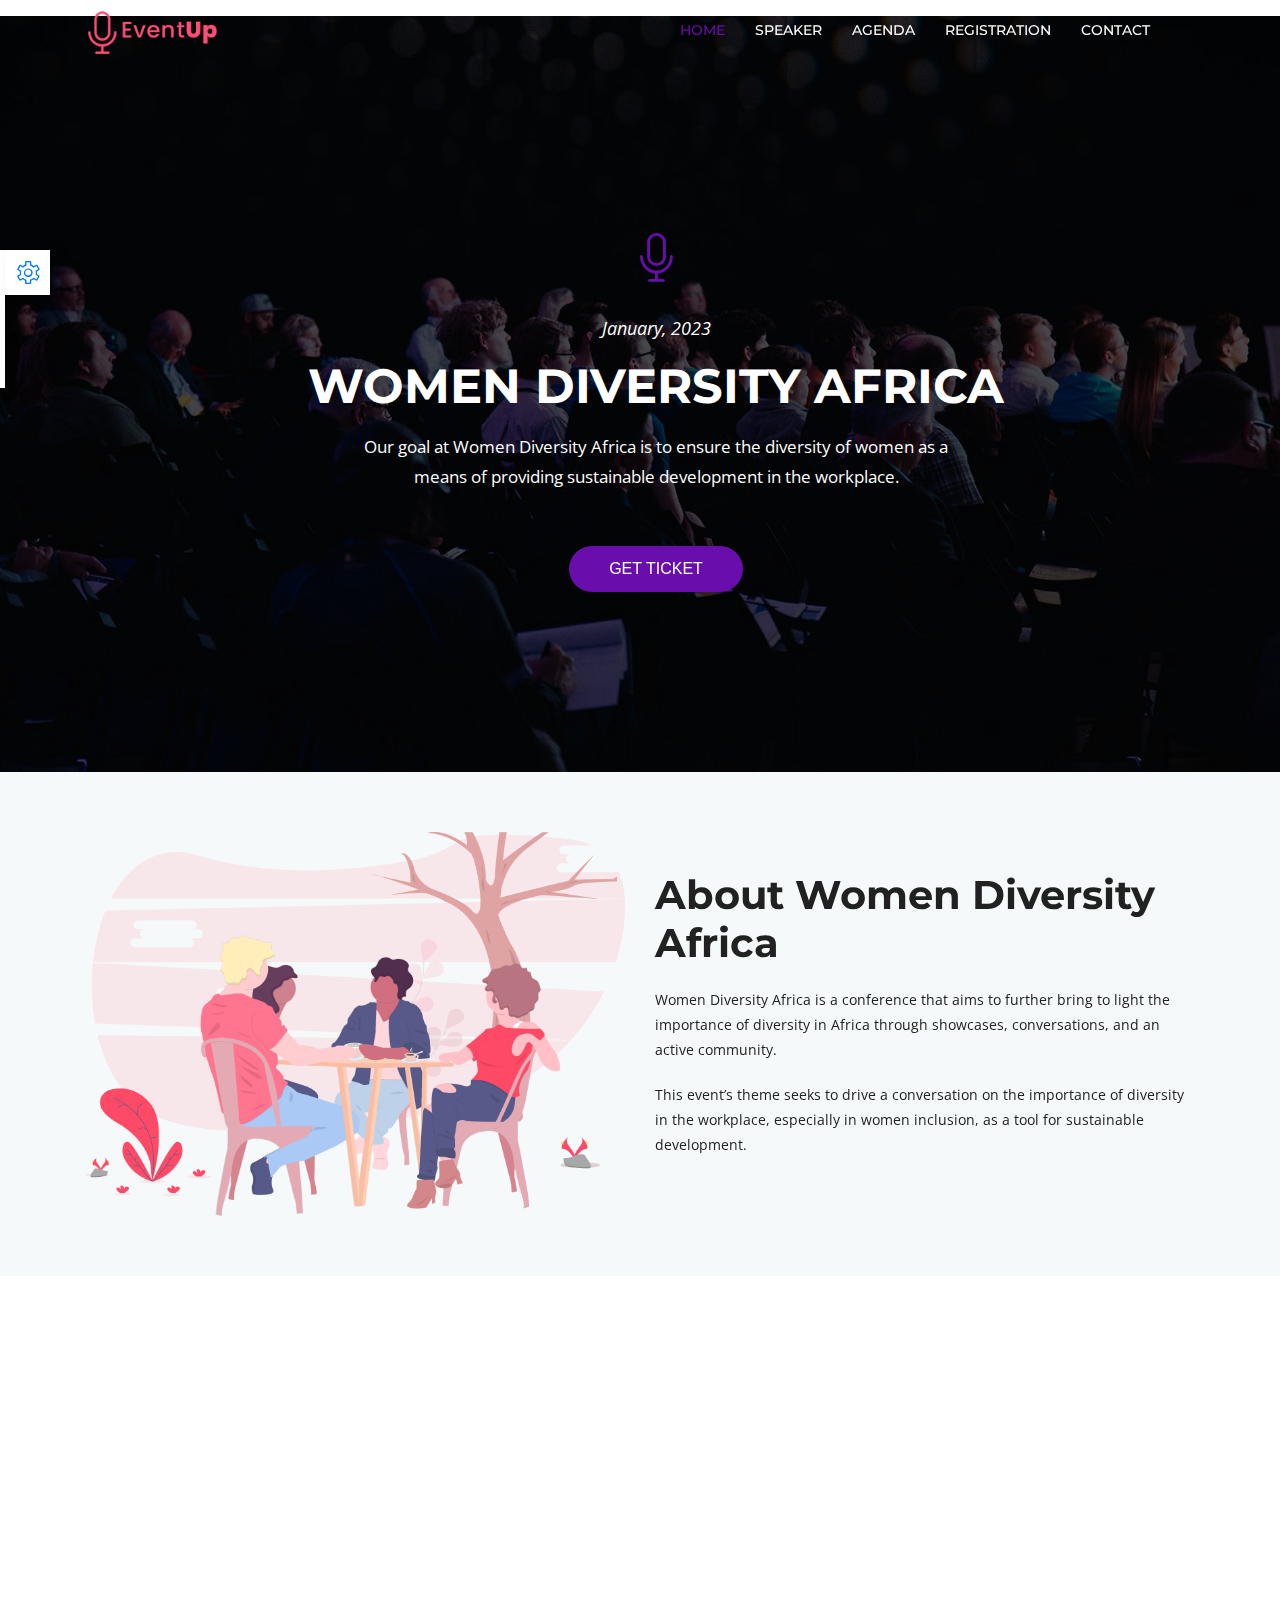
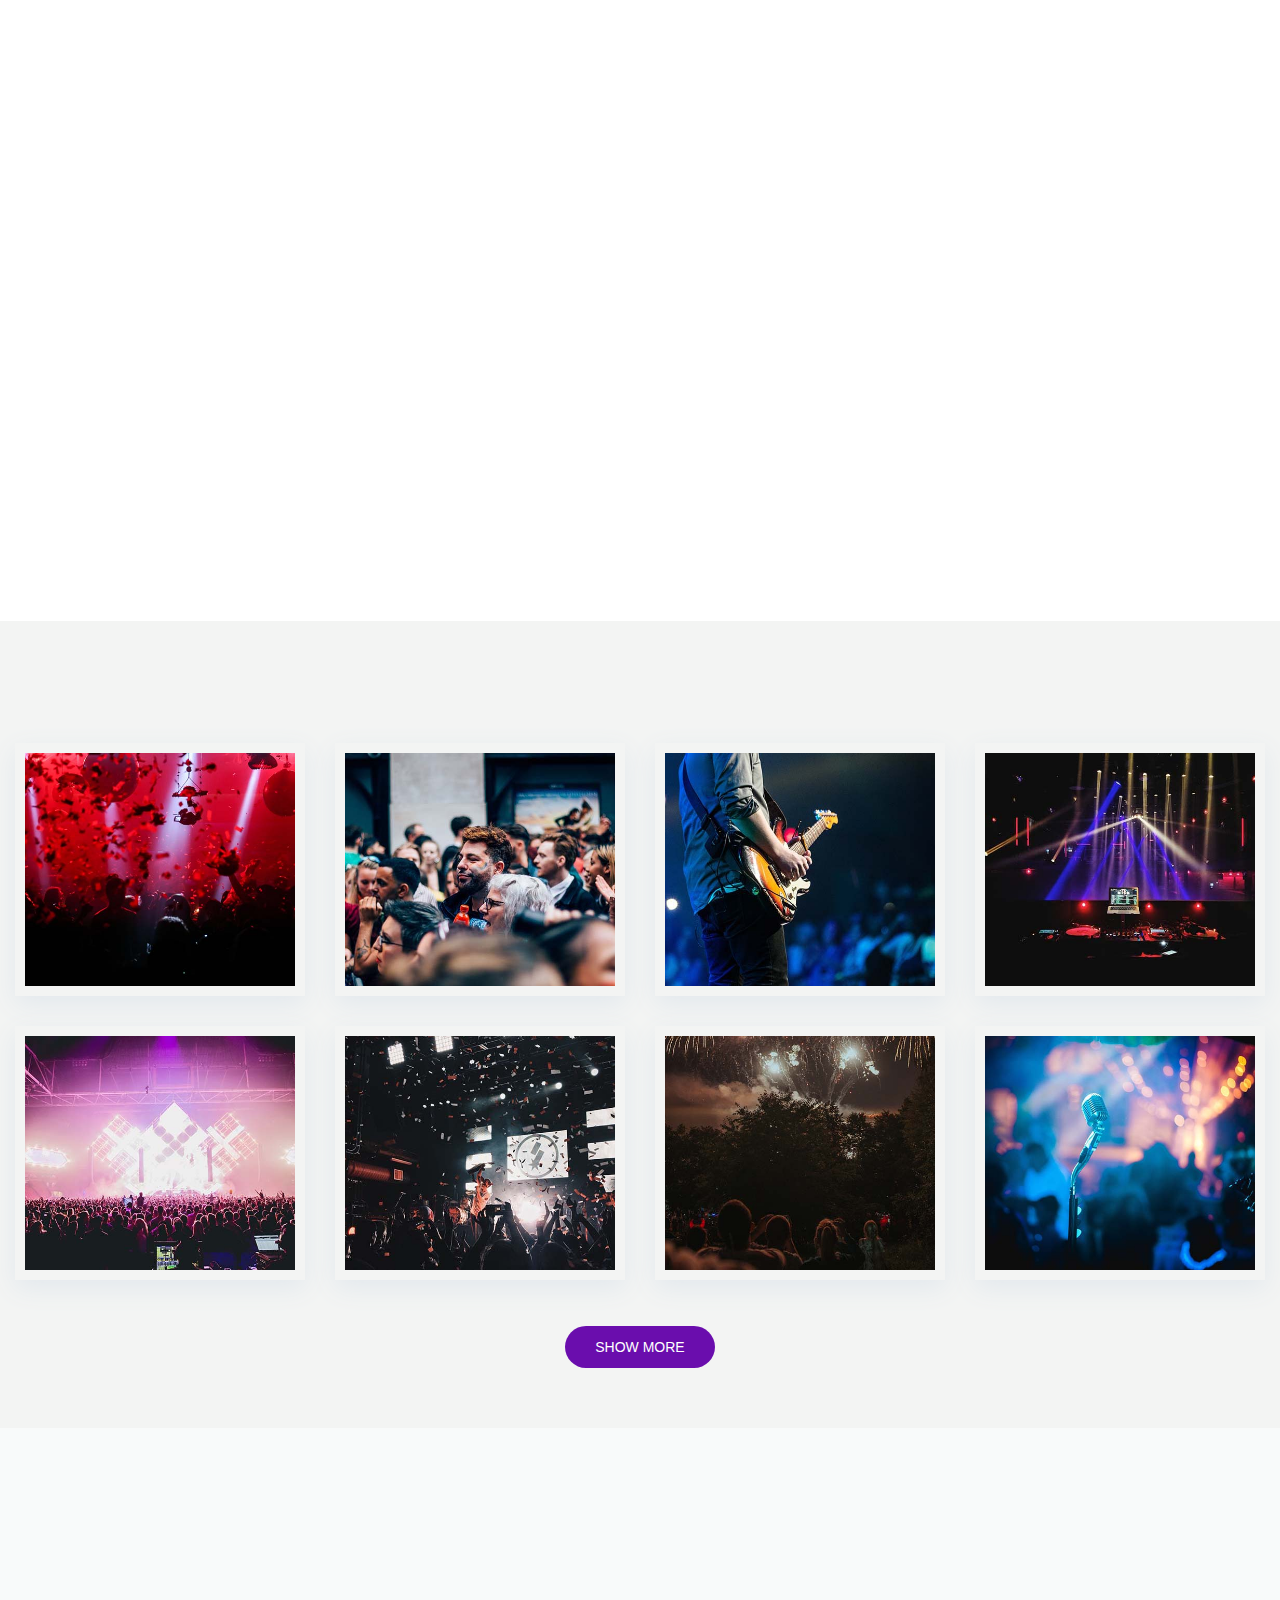
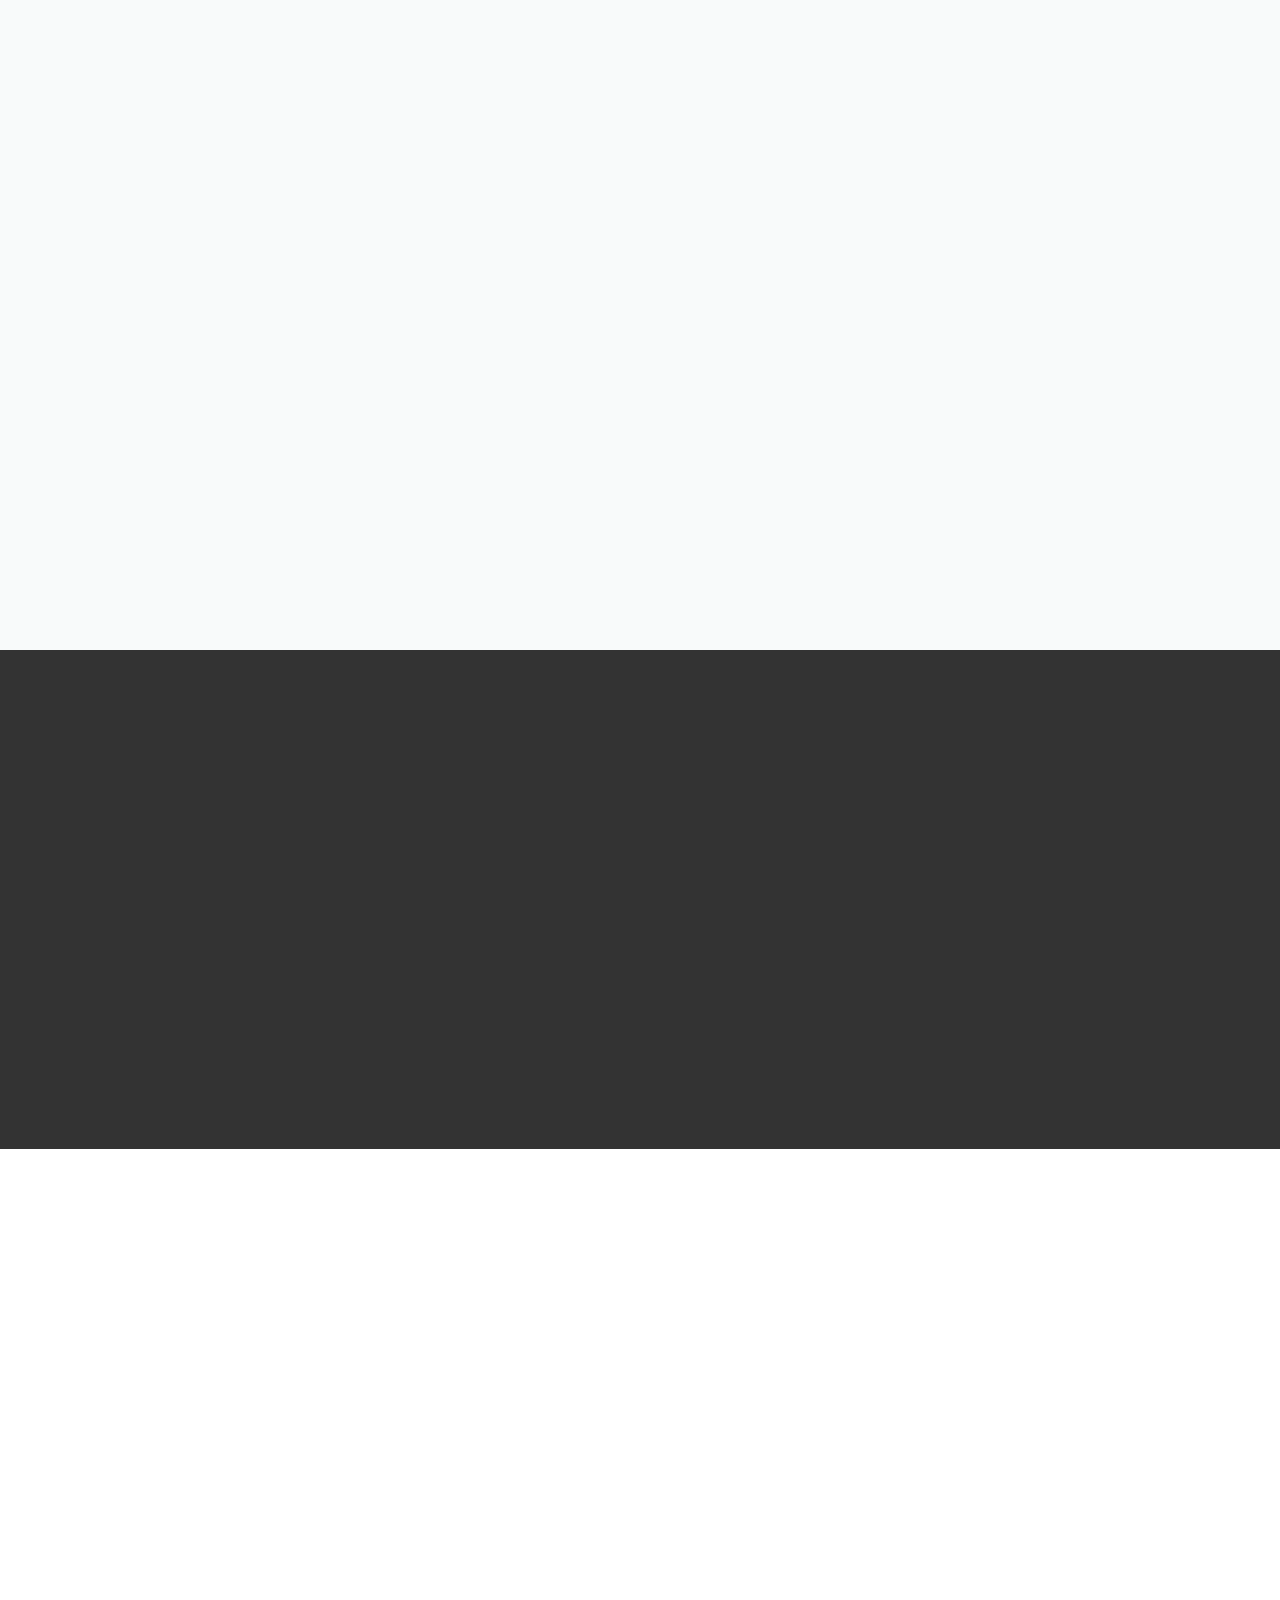
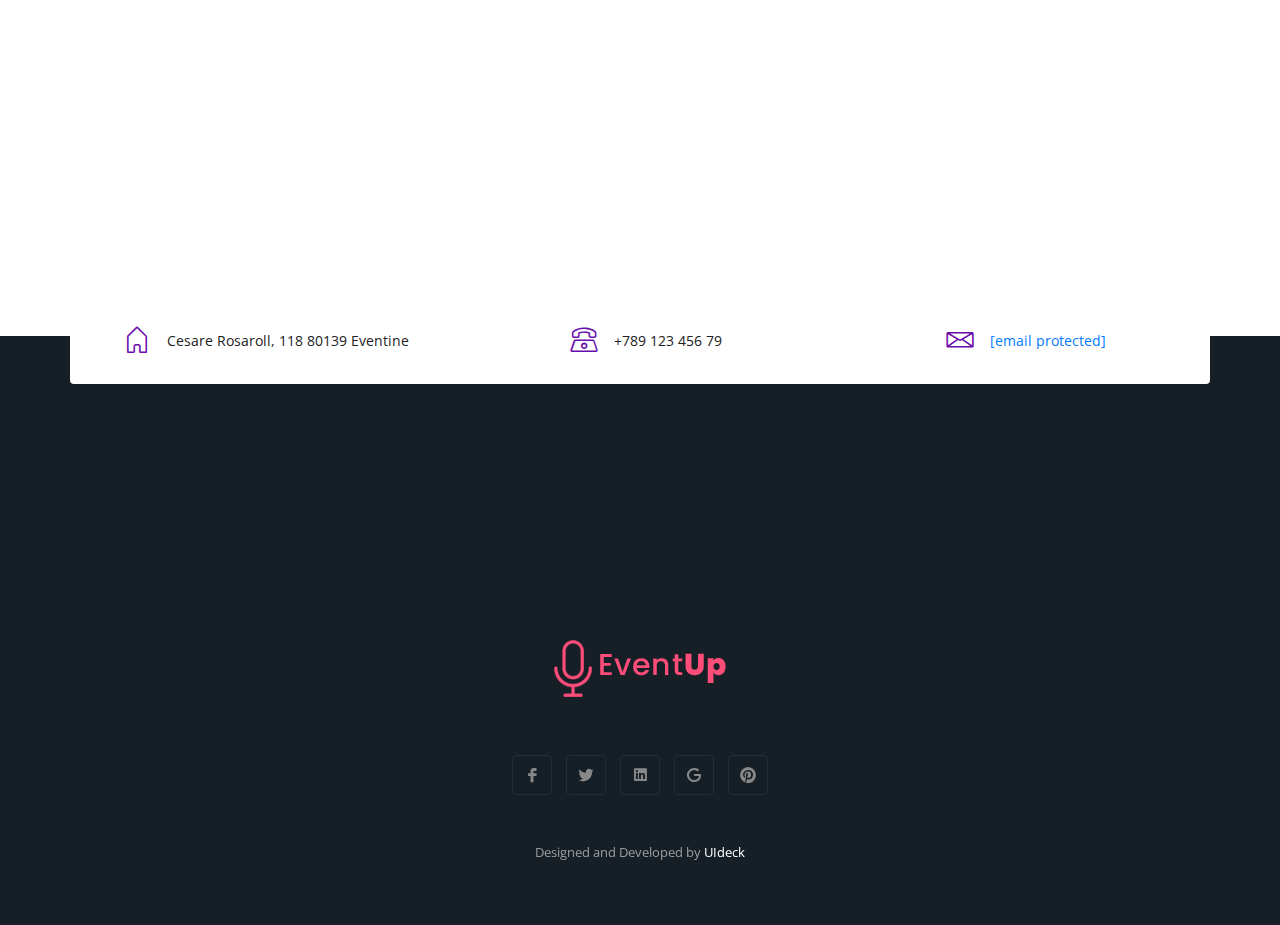
==== commit ce2d17bb: "this is it" ====
--- a/index.html
+++ b/index.html
@@ -45,46 +45,27 @@
 </li>
 <li class="nav-item dropdown">
 <a class="nav-link dropdown-toggle" href="#" data-toggle="dropdown" aria-haspopup="true" aria-expanded="false">
-Pages
-</a>
-<ul class="dropdown-menu">
-<li><a class="dropdown-item" href="about.html">About Us</a></li>
-<li><a class="dropdown-item" href="gallery.html">Gallery</a></li>
-<li><a class="dropdown-item" href="pricing.html">Pricing Table</a></li>
-<li><a class="dropdown-item" href="sponsors.html">Sponsors</a></li>
-<li><a class="dropdown-item" href="single-post.html">Single Post</a></li>
-</ul>
-</li>
-<li class="nav-item">
-<a class="nav-link" href="schedule.html">
-schedules
+Speaker
 </a>
 </li>
 <li class="nav-item">
 <a class="nav-link" href="speakers.html">
-Speakers
+Agenda
 </a>
 </li>
 <li class="nav-item">
 <a class="nav-link" href="blog.html">
-Blog
+Registration
 </a>
 </li>
 <li class="nav-item">
 <a class="nav-link" href="pricing.html">
-Buy Tickets
+Contact
 </a>
 </li>
 <li class="nav-item">
 <a class="nav-link" href="contact.html">
-Contact
-</a>
-</li>
-</ul>
-</div>
-</div>
-</div>
-<div class="mobile-menu" data-logo="assets/img/logo.png"></div>
+
 </nav>
 
 
@@ -97,10 +78,10 @@
 <div class="icon">
 <i class="lni-mic"></i>
 </div>
-<p class="banner-info">15, Oct 2020 - Maria Hall, NY, United states</p>
-<h2 class="head-title">Developers Conference</h2>
+<p class="banner-info">January, 2023</p>
+<h2 class="head-title">WOMEN DIVERSITY AFRICA</h2>
 <p class="banner-desc">
-Lorem ipsum dolor sit amet, consectetur adipisicing elit. Sapiente, nobis nesciunt atque perferendis, ipsa doloremque deserunt cum qui.</p>
+Our goal at Women Diversity Africa is to ensure the diversity of women as a means of providing sustainable development in the workplace.
 <div class="banner-btn">
 <a href="#" class="btn btn-common">Get Ticket</a>
 </div>
@@ -111,22 +92,6 @@
 </div>
 
 </header>
-
-
-<section id="count">
-<div class="container">
-<div class="row justify-content-center">
-<div class="col-10">
-<div class="count-wrapper text-center">
-<div class="time-countdown wow fadeInUp" data-wow-delay="0.2s">
-<div id="clock" class="time-count"></div>
-</div>
-</div>
-</div>
-</div>
-</div>
-</section>
-
 
 <section id="about" class="section-padding">
 <div class="container">
@@ -140,17 +105,11 @@
 <div class="about-content">
 <div>
 <div class="about-text">
-<h2>About The Conference</h2>
-<p>Lorem ipsum dolor sit amet consectetur adipisicing elit sed do eiusmod ncididunt ametfh consectetur dolore magna aliqua. Ut enim ad minim veniam dolor sitame magnaelit ate consectetur adipisicing. Lorem ipsum dolor sit amet consectetur adipisicing elit sed do eiusmod.</p>
-</div>
-<ul class="stylish-list mb-3">
-<li><i class="lni-check-mark-circle"></i>We are providing different services</li>
-<li><i class="lni-check-mark-circle"></i>We are one of leading company</li>
-<li><i class="lni-check-mark-circle"></i>Profitability is the primary goal of all business</li>
-<li><i class="lni-check-mark-circle"></i>Learn how to grow your Business </li>
-<li><i class="lni-check-mark-circle"></i>Professional solutions for your business</li>
-</ul>
-<a class="btn btn-common" href="#">Read More</a>
+<h2>About Women Diversity Africa</h2>
+<p>Women Diversity Africa is a conference that aims to further bring to light the importance of diversity in Africa through showcases, conversations, and an active community.
+</p>
+<p>This event’s theme seeks to drive a conversation on the importance of diversity in the workplace, especially in women inclusion, as a tool for sustainable development.</p>
+</div>
 </div>
 </div>
 </div>
@@ -158,606 +117,8 @@
 </div>
 </section>
 
-
-<div class="ready-to-play">
-<video id="bgvid" class="stop" loop>
-<source src="assets/video/event.webm" type="video/mp4">
-</video>
-<div id="polina" class="video-text">
-<div class="tb-t">
-<div class="tb-c">
-<div class="polina"><button><i class='lni-play'></i></button></div>
-</div>
-</div>
-</div>
-</div>
-
-
-<section id="information-bar">
-<div class="container">
-<div class="row inforation-wrapper">
-<div class="col-lg-3 col-md-6 col-xs-12">
-<ul>
-<li>
-<i class="lni-map-marker"></i>
-</li>
-<li><span><b>Location</b> Maria Hall, NY, USA</span></li>
-</ul>
-</div>
-<div class="col-lg-3 col-md-6 col-xs-12">
-<ul>
-<li>
-<i class="lni-calendar"></i>
-</li>
-<li><span><b>Date & Time</b> 10am - 7pm, 15th Oct</span></li>
-</ul>
-</div>
- <div class="col-lg-3 col-md-6 col-xs-12">
-<ul>
-<li>
-<i class="lni-mic"></i>
-</li>
-<li><span><b>Speakers</b> 25 Professionals</span></li>
-</ul>
-</div>
-<div class="col-lg-3 col-md-6 col-xs-12">
-<ul>
-<li>
-<i class="lni-user"></i>
-</li>
-<li><span><b>Seats</b> 100 People</span></li>
-</ul>
-</div>
-</div>
-</div>
-</section>
-
-
-<section id="intro" class="intro section-padding">
-<div class="container">
-<div class="row">
-<div class="col-12">
-<div class="section-title-header text-center">
-<h2 class="section-title wow fadeInUp" data-wow-delay="0.2s">Why You Join?</h2>
-<p class="wow fadeInDown" data-wow-delay="0.2s">Lorem ipsum dolor sit amet, in quodsi vulputate pro. Ius illum vocent mediocritatem an <br> cule dicta iriure at phaedrum.</p>
-</div>
-</div>
-</div>
-<div class="row intro-wrapper">
-<div class="col-lg-4 col-md-6 col-xs-12">
-<div class="single-intro-text mb-70">
-<i class="lni-microphone"></i>
-<h3>Great Speakers</h3>
-<p>
-Lorem ipsum dolor sit amet, consectetur adipisicing elit. Minus mollitia, excepturi.
-</p>
-<span class="count-number">01</span>
-</div>
-</div>
-<div class="col-lg-4 col-md-6 col-xs-12">
-<div class="single-intro-text">
-<i class="lni-users"></i>
-<h3 class="ts-title">New People</h3>
-<p>
-Lorem ipsum dolor sit amet, consectetur adipisicing elit. Minus mollitia, excepturi.
-</p>
-<span class="count-number">02</span>
-</div>
-<div class="border-shap left"></div>
-</div>
-<div class="col-lg-4 col-md-6 col-xs-12">
-<div class="single-intro-text mb-70">
-<i class="lni-bullhorn"></i>
-<h3>Global Event</h3>
-<p>
-Lorem ipsum dolor sit amet, consectetur adipisicing elit. Minus mollitia, excepturi.
-</p>
-<span class="count-number">03</span>
-</div>
-</div>
-<div class="col-lg-4 col-md-6 col-xs-12">
-<div class="single-intro-text mb-70">
-<i class="lni-heart"></i>
-<h3>Get Inspired</h3>
-<p>
-Lorem ipsum dolor sit amet, consectetur adipisicing elit. Minus mollitia, excepturi.
-</p>
-<span class="count-number">04</span>
-</div>
-</div>
-<div class="col-lg-4 col-md-6 col-xs-12">
-<div class="single-intro-text mb-70">
-<i class="lni-cup"></i>
-<h3>Networking Session</h3>
-<p>
-Lorem ipsum dolor sit amet, consectetur adipisicing elit. Minus mollitia, excepturi.
-</p>
-<span class="count-number">05</span>
-</div>
-</div>
-<div class="col-lg-4 col-md-6 col-xs-12">
-<div class="single-intro-text mb-70">
-<i class="lni-gallery"></i>
-<h3>Meet New Faces</h3>
-<p>
-Lorem ipsum dolor sit amet, consectetur adipisicing elit. Minus mollitia, excepturi.
-</p>
-<span class="count-number">06</span>
-</div>
-</div>
-</div>
-</div>
-</section>
-
-
-<section class="counter-section section-padding">
-<div class="container">
-<div class="row">
-
-<div class="col-lg-3 col-md-6 col-xs-12 work-counter-widget">
-<div class="counter">
-<div class="icon">
-<i class="lni-mic"></i>
-</div>
-<div class="counter-content">
-<div class="counterUp">43</div>
-<p>Spekers</p>
-</div>
-</div>
-</div>
-
-<div class="col-lg-3 col-md-6 col-xs-12 work-counter-widget">
-<div class="counter">
-<div class="icon">
-<i class="lni-bulb"></i>
-</div>
-<div class="counter-content">
-<div class="counterUp">800</div>
-<p>Participate</p>
-</div>
-</div>
-</div>
-
-<div class="col-lg-3 col-md-6 col-xs-12 work-counter-widget">
-<div class="counter">
-<div class="icon">
-<i class="lni-briefcase"></i>
-</div>
-<div class="counter-content">
-<div class="counterUp">24</div>
-<p>Sponsors</p>
-</div>
-</div>
-</div>
-
-<div class="col-lg-3 col-md-6 col-xs-12 work-counter-widget">
-<div class="counter">
-<div class="icon">
-<i class="lni-coffee-cup"></i>
-</div>
-<div class="counter-content">
-<div class="counterUp">34</div>
-<p>Sessions</p>
-</div>
-</div>
-</div>
-</div>
-</div>
-</section>
-
-
-<section id="schedules" class="schedule section-padding">
-<div class="container">
-<div class="row">
-<div class="col-12">
-<div class="section-title-header text-center">
-<h2 class="section-title wow fadeInUp" data-wow-delay="0.2s">Event Schedules</h2>
-<p class="wow fadeInDown" data-wow-delay="0.2s">Lorem ipsum dolor sit amet, in quodsi vulputate pro. Ius illum vocent mediocritatem an <br> cule dicta iriure at phaedrum.</p>
-</div>
-</div>
-</div>
-<div class="row">
-<div class="col-12 mb-5 text-center">
-<ul class="nav nav-tabs" id="myTab" role="tablist">
-<li class="nav-item">
-<a class="nav-link active" id="monday-tab" data-toggle="tab" href="#monday" role="tab" aria-controls="monday" aria-expanded="true">
-<div class="item-text">
-<h4>Day 01</h4>
-<h5>14 February 2020</h5>
-</div>
-</a>
-</li>
-<li class="nav-item">
-<a class="nav-link" id="tuesday-tab" data-toggle="tab" href="#tuesday" role="tab" aria-controls="tuesday">
-<div class="item-text">
-<h4>Day 02</h4>
-<h5>15 February 2020</h5>
-</div>
-</a>
-</li>
-<li class="nav-item">
-<a class="nav-link" id="wednesday-tab" data-toggle="tab" href="#wednesday" role="tab" aria-controls="wednesday">
-<div class="item-text">
-<h4>Day 03</h4>
-<h5>16 February 2020</h5>
-</div>
-</a>
-</li>
-<li class="nav-item">
-<a class="nav-link" id="thursday-tab" data-toggle="tab" href="#thursday" role="tab" aria-controls="thursday">
-<div class="item-text">
-<h4>Day 04</h4>
-<h5>17 February 2020</h5>
-</div>
-</a>
-</li>
-</ul>
-</div>
-<div class="col-12">
-<div class="schedule-area row wow fadeInDown" data-wow-delay="0.3s">
-<div class="schedule-tab-content col-12 clearfix">
-<div class="tab-content" id="myTabContent">
-<div class="tab-pane fade show active" id="monday" role="tabpanel" aria-labelledby="monday-tab">
-<div id="accordion">
-<div class="card">
-<div id="headingOne">
-<div class="schedule-slot-time">
-<span> 9.30 - 10.30 AM</span>
-Workshop
-</div>
-<div class="collapsed card-header" data-toggle="collapse" data-target="#collapseOne" aria-expanded="false" aria-controls="collapseOne">
-<div class="images-box">
-<img class="img-fluid" src="assets/img/speaker/speakers-1.jpg" alt="">
-</div>
-<h4>Web Design Principles and Best Practices</h4>
-<h5 class="name">David Warner</h5>
-</div>
-</div>
-<div id="collapseOne" class="collapse show" aria-labelledby="headingOne" data-parent="#accordion">
-<div class="card-body">
-<p>Lorem ipsum dolor sit amet, consectetur adipisicing elit. Amet minima dolores rerum maiores qui at commodi quas, reprehenderit eius consectetur quae magni molestias veniam, provident illum facere iure libero asperiores! Lorem ipsum dolor sit amet, consectetur adipisicing elit. Veniam earum nihil ex ipsa magni eligendi fugiat assumenda suscipit, accusantium, necessitatibus reiciendis odit sed, vero amet blanditiis?</p>
-<div class="location">
-<span>Location:</span> Hall 1 , Building A, Golden Street, Southafrica
-</div>
-</div>
-</div>
-</div>
-<div class="card">
-<div id="headingTwo">
-<div class="schedule-slot-time">
-<span> 10.30 - 11.30 AM</span>
-Workshop
-</div>
-<div class="collapsed card-header" data-toggle="collapse" data-target="#collapseTwo" aria-expanded="false" aria-controls="collapseTwo">
-<div class="images-box">
-<img class="img-fluid" src="assets/img/speaker/speakers-2.jpg" alt="">
-</div>
-<h4>15 Free Productive Design Tools</h4>
-<h5 class="name">David Warner</h5>
-</div>
-</div>
-<div id="collapseTwo" class="collapse" aria-labelledby="headingTwo" data-parent="#accordion">
-<div class="card-body">
-<p>Lorem ipsum dolor sit amet, consectetur adipisicing elit. Amet minima dolores rerum maiores qui at commodi quas, reprehenderit eius consectetur quae magni molestias veniam, provident illum facere iure libero asperiores! Lorem ipsum dolor sit amet, consectetur adipisicing elit. Veniam earum nihil ex ipsa magni eligendi fugiat assumenda suscipit, accusantium, necessitatibus reiciendis odit sed, vero amet blanditiis?</p>
-<div class="location">
-<span>Location:</span> Hall 1 , Building A, Golden Street, Southafrica
-</div>
-</div>
-</div>
-</div>
-<div class="card">
-<div id="headingThree">
-<div class="schedule-slot-time">
-<span> 11.30 - 12.30 AM</span>
-Workshop
-</div>
-<div class="collapsed card-header" data-toggle="collapse" data-target="#collapseThree" aria-expanded="false" aria-controls="collapseThree">
-<div class="images-box">
-<img class="img-fluid" src="assets/img/speaker/speakers-3.jpg" alt="">
-</div>
-<h4>Getting Started With SketchApp</h4>
-<h5 class="name">David Warner</h5>
-</div>
-</div>
-<div id="collapseThree" class="collapse" aria-labelledby="headingThree" data-parent="#accordion">
-<div class="card-body">
-<p>Lorem ipsum dolor sit amet, consectetur adipisicing elit. Amet minima dolores rerum maiores qui at commodi quas, reprehenderit eius consectetur quae magni molestias veniam, provident illum facere iure libero asperiores! Lorem ipsum dolor sit amet, consectetur adipisicing elit. Veniam earum nihil ex ipsa magni eligendi fugiat assumenda suscipit, accusantium, necessitatibus reiciendis odit sed, vero amet blanditiis?</p>
-<div class="location">
-<span>Location:</span> Hall 1 , Building A, Golden Street, Southafrica
-</div>
-</div>
-</div>
-</div>
-</div>
-</div>
-<div class="tab-pane fade" id="tuesday" role="tabpanel" aria-labelledby="tuesday-tab">
-<div id="accordion2">
-<div class="card">
-<div id="headingOne1">
-<div class="schedule-slot-time">
-<span> 1.30 - 2.30 AM</span>
-Workshop
-</div>
-<div class="collapsed card-header" data-toggle="collapse" data-target="#collapseTwo2" aria-expanded="false" aria-controls="collapseTwo2">
-<div class="images-box">
-<img class="img-fluid" src="assets/img/speaker/speakers-2.jpg" alt="">
-</div>
-<h4>Web Design Principles and Best Practices</h4>
-<h5 class="name">David Warner</h5>
-</div>
-</div>
-<div id="collapseOne1" class="collapse show" aria-labelledby="headingOne1" data-parent="#accordion2">
-<div class="card-body">
-<p>Lorem ipsum dolor sit amet, consectetur adipisicing elit. Amet minima dolores rerum maiores qui at commodi quas, reprehenderit eius consectetur quae magni molestias veniam, provident illum facere iure libero asperiores! Lorem ipsum dolor sit amet, consectetur adipisicing elit. Veniam earum nihil ex ipsa magni eligendi fugiat assumenda suscipit, accusantium, necessitatibus reiciendis odit sed, vero amet blanditiis?</p>
-<div class="location">
-<span>Location:</span> Hall 1 , Building A, Golden Street, Southafrica
-</div>
-</div>
-</div>
-</div>
-<div class="card">
-<div id="headingTwo2">
-<div class="schedule-slot-time">
-<span> 9.30 - 10.30 AM</span>
-Workshop
-</div>
-<div class="collapsed card-header" data-toggle="collapse" data-target="#collapseOne1" aria-expanded="false" aria-controls="collapseOne1">
-<div class="images-box">
-<img class="img-fluid" src="assets/img/speaker/speakers-1.jpg" alt="">
-</div>
-<h4>Web Design Principles and Best Practices</h4>
-<h5 class="name">David Warner</h5>
-</div>
-</div>
-<div id="collapseTwo2" class="collapse" aria-labelledby="headingTwo2" data-parent="#accordion2">
-<div class="card-body">
-<p>Lorem ipsum dolor sit amet, consectetur adipisicing elit. Amet minima dolores rerum maiores qui at commodi quas, reprehenderit eius consectetur quae magni molestias veniam, provident illum facere iure libero asperiores! Lorem ipsum dolor sit amet, consectetur adipisicing elit. Veniam earum nihil ex ipsa magni eligendi fugiat assumenda suscipit, accusantium, necessitatibus reiciendis odit sed, vero amet blanditiis?</p>
-<div class="location">
-<span>Location:</span> Hall 1 , Building A, Golden Street, Southafrica
-</div>
-</div>
-</div>
-</div>
-</div>
-</div>
-<div class="tab-pane fade" id="wednesday" role="tabpanel" aria-labelledby="wednesday-tab">
-<div id="accordion3">
-<div class="card">
-<div id="headingOne3">
-<div class="schedule-slot-time">
-<span> 10.30 - 11.30 AM</span>
-Workshop
-</div>
-<div class="collapsed card-header" data-toggle="collapse" data-target="#collapseOne3" aria-expanded="false" aria-controls="collapseOne3">
-<div class="images-box">
-<img class="img-fluid" src="assets/img/speaker/speakers-1.jpg" alt="">
-</div>
-<h4>Web Design Principles and Best Practices</h4>
-<h5 class="name">David Warner</h5>
-</div>
-</div>
-<div id="collapseOne3" class="collapse show" aria-labelledby="headingOne3" data-parent="#accordion3">
-<div class="card-body">
-<p>Lorem ipsum dolor sit amet, consectetur adipisicing elit. Amet minima dolores rerum maiores qui at commodi quas, reprehenderit eius consectetur quae magni molestias veniam, provident illum facere iure libero asperiores! Lorem ipsum dolor sit amet, consectetur adipisicing elit. Veniam earum nihil ex ipsa magni eligendi fugiat assumenda suscipit, accusantium, necessitatibus reiciendis odit sed, vero amet blanditiis?</p>
-<div class="location">
-<span>Location:</span> Hall 1 , Building A, Golden Street, Southafrica
-</div>
-</div>
-</div>
-</div>
-<div class="card">
-<div id="headingTwo3">
-<div class="schedule-slot-time">
-<span> 11.30 - 12.30 AM</span>
-Workshop
-</div>
-<div class="collapsed card-header" data-toggle="collapse" data-target="#collapseTwo3" aria-expanded="false" aria-controls="collapseTwo3">
-<div class="images-box">
-<img class="img-fluid" src="assets/img/speaker/speakers-2.jpg" alt="">
-</div>
-<h4>Web Design Principles and Best Practices</h4>
-<h5 class="name">David Warner</h5>
-</div>
-</div>
-<div id="collapseTwo3" class="collapse" aria-labelledby="headingTwo3" data-parent="#accordion3">
-<div class="card-body">
-<p>Lorem ipsum dolor sit amet, consectetur adipisicing elit. Amet minima dolores rerum maiores qui at commodi quas, reprehenderit eius consectetur quae magni molestias veniam, provident illum facere iure libero asperiores! Lorem ipsum dolor sit amet, consectetur adipisicing elit. Veniam earum nihil ex ipsa magni eligendi fugiat assumenda suscipit, accusantium, necessitatibus reiciendis odit sed, vero amet blanditiis?</p>
-<div class="location">
-<span>Location:</span> Hall 1 , Building A, Golden Street, Southafrica
-</div>
-</div>
-</div>
-</div>
-<div class="card">
-<div id="headingThree3">
-<div class="schedule-slot-time">
-<span> 1.30 - 2.30 AM</span>
-Workshop
-</div>
-<div class="collapsed card-header" data-toggle="collapse" data-target="#collapseThree3" aria-expanded="false" aria-controls="collapseThree3">
-<div class="images-box">
-<img class="img-fluid" src="assets/img/speaker/speakers-3.jpg" alt="">
-</div>
-<h4>Web Design Principles and Best Practices</h4>
-<h5 class="name">David Warner</h5>
-</div>
-</div>
-<div id="collapseThree3" class="collapse" aria-labelledby="headingThree3" data-parent="#accordion3">
-<div class="card-body">
-<p>Lorem ipsum dolor sit amet, consectetur adipisicing elit. Amet minima dolores rerum maiores qui at commodi quas, reprehenderit eius consectetur quae magni molestias veniam, provident illum facere iure libero asperiores! Lorem ipsum dolor sit amet, consectetur adipisicing elit. Veniam earum nihil ex ipsa magni eligendi fugiat assumenda suscipit, accusantium, necessitatibus reiciendis odit sed, vero amet blanditiis?</p>
-<div class="location">
-<span>Location:</span> Hall 1 , Building A, Golden Street, Southafrica
-</div>
-</div>
-</div>
-</div>
-</div>
-</div>
-<div class="tab-pane fade" id="thursday" role="tabpanel" aria-labelledby="thursday-tab">
-<div id="accordion4">
-<div class="card">
-<div id="headingOne">
-<div class="schedule-slot-time">
-<span> 9.30 - 10.30 AM</span>
-Workshop
-</div>
-<div class="collapsed card-header" data-toggle="collapse" data-target="#collapseOne4" aria-expanded="false" aria-controls="collapseOne4">
-<div class="images-box">
-<img class="img-fluid" src="assets/img/speaker/speakers-2.jpg" alt="">
-</div>
-<h4>Web Design Principles and Best Practices</h4>
-<h5 class="name">David Warner</h5>
-</div>
-</div>
-<div id="collapseOne4" class="collapse show" aria-labelledby="headingOne" data-parent="#accordion4">
-<div class="card-body">
-<p>Lorem ipsum dolor sit amet, consectetur adipisicing elit. Amet minima dolores rerum maiores qui at commodi quas, reprehenderit eius consectetur quae magni molestias veniam, provident illum facere iure libero asperiores! Lorem ipsum dolor sit amet, consectetur adipisicing elit. Veniam earum nihil ex ipsa magni eligendi fugiat assumenda suscipit, accusantium, necessitatibus reiciendis odit sed, vero amet blanditiis?</p>
-<div class="location">
-<span>Location:</span> Hall 1 , Building A, Golden Street, Southafrica
-</div>
-</div>
-</div>
-</div>
-<div class="card">
-<div id="headingTwo">
-<div class="schedule-slot-time">
-<span> 10.30 - 11.30 AM</span>
-Workshop
-</div>
-<div class="collapsed card-header" data-toggle="collapse" data-target="#collapseTwo4" aria-expanded="false" aria-controls="collapseTwo4">
-<div class="images-box">
-<img class="img-fluid" src="assets/img/speaker/speakers-1.jpg" alt="">
-</div>
-<h4>Web Design Principles and Best Practices</h4>
-<h5 class="name">David Warner</h5>
-</div>
-</div>
-<div id="collapseTwo4" class="collapse" aria-labelledby="headingTwo" data-parent="#accordion4">
-<div class="card-body">
-<p>Lorem ipsum dolor sit amet, consectetur adipisicing elit. Amet minima dolores rerum maiores qui at commodi quas, reprehenderit eius consectetur quae magni molestias veniam, provident illum facere iure libero asperiores! Lorem ipsum dolor sit amet, consectetur adipisicing elit. Veniam earum nihil ex ipsa magni eligendi fugiat assumenda suscipit, accusantium, necessitatibus reiciendis odit sed, vero amet blanditiis?</p>
-<div class="location">
-<span>Location:</span> Hall 1 , Building A, Golden Street, Southafrica
-</div>
-</div>
-</div>
-</div>
-<div class="card">
-<div id="headingThree4">
-<div class="schedule-slot-time">
-<span> 11.30 - 12.30 AM</span>
-Workshop
-</div>
-<div class="collapsed card-header" data-toggle="collapse" data-target="#collapseThree4" aria-expanded="false" aria-controls="collapseThree4">
-<div class="images-box">
-<img class="img-fluid" src="assets/img/speaker/speakers-3.jpg" alt="">
-</div>
-<h4>Web Design Principles and Best Practices</h4>
-<h5 class="name">David Warner</h5>
-</div>
-</div>
-<div id="collapseThree4" class="collapse" aria-labelledby="headingThree" data-parent="#accordion4">
-<div class="card-body">
-<p>Lorem ipsum dolor sit amet, consectetur adipisicing elit. Amet minima dolores rerum maiores qui at commodi quas, reprehenderit eius consectetur quae magni molestias veniam, provident illum facere iure libero asperiores! Lorem ipsum dolor sit amet, consectetur adipisicing elit. Veniam earum nihil ex ipsa magni eligendi fugiat assumenda suscipit, accusantium, necessitatibus reiciendis odit sed, vero amet blanditiis?</p>
-<div class="location">
-<span>Location:</span> Hall 1 , Building A, Golden Street, Southafrica
-</div>
-</div>
-</div>
-</div>
-</div>
-</div>
-<div class="tab-pane fade" id="friday" role="tabpanel" aria-labelledby="friday-tab">
-<div id="accordion">
-<div class="card">
-<div id="headingOne">
-<div class="schedule-slot-time">
-<span> 9.30 - 10.30 AM</span>
-Workshop
-</div>
-<div class="collapsed card-header" data-toggle="collapse" data-target="#collapseTwo" aria-expanded="false" aria-controls="collapseTwo">
-<div class="images-box">
-<img class="img-fluid" src="assets/img/speaker/speakers-2.jpg" alt="">
-</div>
-<h4>Web Design Principles and Best Practices</h4>
-<h5 class="name">David Warner</h5>
-</div>
-</div>
-<div id="collapseOne" class="collapse show" aria-labelledby="headingOne" data-parent="#accordion">
-<div class="card-body">
-<p>Lorem ipsum dolor sit amet, consectetur adipisicing elit. Amet minima dolores rerum maiores qui at commodi quas, reprehenderit eius consectetur quae magni molestias veniam, provident illum facere iure libero asperiores! Lorem ipsum dolor sit amet, consectetur adipisicing elit. Veniam earum nihil ex ipsa magni eligendi fugiat assumenda suscipit, accusantium, necessitatibus reiciendis odit sed, vero amet blanditiis?</p>
-<div class="location">
-<span>Location:</span> Hall 1 , Building A, Golden Street, Southafrica
-</div>
-</div>
-</div>
-</div>
-<div class="card">
-<div id="headingTwo">
-<div class="schedule-slot-time">
-<span> 10.30 - 11.30 AM</span>
-Workshop
-</div>
-<div class="collapsed card-header" data-toggle="collapse" data-target="#collapseOne" aria-expanded="false" aria-controls="collapseOne">
-<div class="images-box">
-<img class="img-fluid" src="assets/img/speaker/speakers-1.jpg" alt="">
-</div>
-<h4>Web Design Principles and Best Practices</h4>
-<h5 class="name">David Warner</h5>
-</div>
-</div>
-<div id="collapseTwo" class="collapse" aria-labelledby="headingTwo" data-parent="#accordion">
-<div class="card-body">
-<p>Lorem ipsum dolor sit amet, consectetur adipisicing elit. Amet minima dolores rerum maiores qui at commodi quas, reprehenderit eius consectetur quae magni molestias veniam, provident illum facere iure libero asperiores! Lorem ipsum dolor sit amet, consectetur adipisicing elit. Veniam earum nihil ex ipsa magni eligendi fugiat assumenda suscipit, accusantium, necessitatibus reiciendis odit sed, vero amet blanditiis?</p>
-<div class="location">
-<span>Location:</span> Hall 1 , Building A, Golden Street, Southafrica
-</div>
-</div>
-</div>
-</div>
-<div class="card">
-<div id="headingThree">
-<div class="schedule-slot-time">
-<span> 11.30 - 12.30 AM</span>
-Workshop
-</div>
-<div class="collapsed card-header" data-toggle="collapse" data-target="#collapseThree" aria-expanded="false" aria-controls="collapseThree">
-<div class="images-box">
-<img class="img-fluid" src="assets/img/speaker/speakers-3.jpg" alt="">
-</div>
-<h4>Web Design Principles and Best Practices</h4>
-<h5 class="name">David Warner</h5>
-</div>
-</div>
-<div id="collapseThree" class="collapse" aria-labelledby="headingThree" data-parent="#accordion">
-<div class="card-body">
-<p>Lorem ipsum dolor sit amet, consectetur adipisicing elit. Amet minima dolores rerum maiores qui at commodi quas, reprehenderit eius consectetur quae magni molestias veniam, provident illum facere iure libero asperiores! Lorem ipsum dolor sit amet, consectetur adipisicing elit. Veniam earum nihil ex ipsa magni eligendi fugiat assumenda suscipit, accusantium, necessitatibus reiciendis odit sed, vero amet blanditiis?</p>
-<div class="location">
-<span>Location:</span> Hall 1 , Building A, Golden Street, Southafrica
-</div>
-</div>
-</div>
-</div>
-</div>
-</div>
-</div>
-</div>
-</div>
-</div>
-</div>
-</div>
-</section>
-
-
-<section id="team" class="section-padding text-center">
-<div class="container">
-<div class="row">
-<div class="col-12">
-<div class="section-title-header text-center">
-<h2 class="section-title wow fadeInUp" data-wow-delay="0.2s">Our Speakers</h2>
-<p class="wow fadeInDown" data-wow-delay="0.2s">Lorem ipsum dolor sit amet, in quodsi vulputate pro. Ius illum vocent mediocritatem an <br> cule dicta iriure at phaedrum.</p>
-</div>
-</div>
-</div>
+<h2 class="section-title wow fadeInUp" data-wow-delay="0.2s">Meet Our Speakers</h2>
+
 <div class="row justify-content-bt">
 <div class="col-lg-3 col-md-6 col-xs-12">
 
@@ -954,11 +315,8 @@
 <div class="row">
 <div class="col-12">
 <div class="section-title-header text-center">
-<h2 class="section-title wow fadeInUp" data-wow-delay="0.2s">Event Gallery</h2>
-<p class="wow fadeInDown" data-wow-delay="0.2s">Lorem ipsum dolor sit amet, in quodsi vulputate pro. Ius illum vocent mediocritatem an <br> cule dicta iriure at phaedrum.</p>
-</div>
-</div>
-</div>
+<h2 class="section-title wow fadeInUp" data-wow-delay="0.2s">Photo Gallery</h2>
+
 <div class="row">
 <div class="col-md-6 col-sm-6 col-lg-3">
 <div class="gallery-box">
@@ -1059,85 +417,20 @@
 </div>
 <div class="row justify-content-center mt-3">
 <div class="col-xs-12">
-<a href="#" class="btn btn-common">Browse All</a>
+<a href="#" class="btn btn-common">Show More</a>
 </div>
 </div>
 </div>
 </section>
 
 
-<section id="event-up" class="section-padding">
+<section id="pricing" class="section-padding">
 <div class="container">
 <div class="row">
 <div class="col-12">
 <div class="section-title-header text-center">
-<h2 class="section-title wow fadeInUp" data-wow-delay="0.2s">Upcoming Event</h2>
-<p class="wow fadeInDown" data-wow-delay="0.2s">Lorem ipsum dolor sit amet, in quodsi vulputate pro. Ius illum vocent mediocritatem an <br> cule dicta iriure at phaedrum.</p>
-</div>
-</div>
-</div>
-<div class="row">
-<div class="col-lg-3 col-md-6 col-xs-12">
-<div class="event-item">
-<img class="img-fluid" src="assets/img/event/img1.jpg" alt="">
-<div class="overlay-text">
-<div class="content">
-<h3>Business Confrence</h3>
-<a href="#">View details</a>
-</div>
-</div>
-</div>
-</div>
-<div class="col-lg-3 col-md-6 col-xs-12">
-<div class="event-item">
-<img class="img-fluid" src="assets/img/event/img2.jpg" alt="">
-<div class="overlay-text">
-<div class="content">
-<h3>X Confrence</h3>
-<a href="#">View details</a>
-</div>
-</div>
-</div>
-</div>
-<div class="col-lg-3 col-md-6 col-xs-12">
-<div class="event-item">
-<img class="img-fluid" src="assets/img/event/img3.jpg" alt="">
-<div class="overlay-text">
-<div class="content">
-<h3>Y Confrence</h3>
-<a href="#">View details</a>
-</div>
-</div>
-</div>
-</div>
-<div class="col-lg-3 col-md-6 col-xs-12">
-<div class="event-item">
-<img class="img-fluid" src="assets/img/event/img4.jpg" alt="">
-<div class="overlay-text">
-<div class="content">
-<h3>Z Confrence</h3>
-<a href="#">View details</a>
-</div>
-</div>
-</div>
-</div>
-</div>
-<div class="row mt-5">
-<div class="col-12 text-center">
-<a href="#" class="btn btn-common">More Event</a>
-</div>
-</div>
-</div>
-</section>
-
-
-<section id="pricing" class="section-padding">
-<div class="container">
-<div class="row">
-<div class="col-12">
-<div class="section-title-header text-center">
-<h2 class="section-title wow fadeInUp" data-wow-delay="0.2s">Ticket Pricing</h2>
-<p class="wow fadeInDown" data-wow-delay="0.2s">Lorem ipsum dolor sit amet, in quodsi vulputate pro. Ius illum vocent mediocritatem an <br> cule dicta iriure at phaedrum.</p>
+<h2 class="section-title wow fadeInUp" data-wow-delay="0.2s">Registration</h2>
+<p class="wow fadeInDown" data-wow-delay="0.2s">Failure stories highlight the course of action that eventually led to a negative outcome, this means that by choosing the wrong choice or ignoring the right choice, the expected outcome was not achieved. Contrarily, success stories highlight the steps of actions that led to the outcome that was intended.</p>
 </div>
 </div>
 </div>
@@ -1204,97 +497,6 @@
 </div>
 <a href="#" class="btn btn-common">Buy Ticket</a>
 </div>
-</div>
-</div>
-</div>
-</section>
-
-
-<section id="blog" class="section-padding">
-<div class="container">
-<div class="row">
-<div class="col-12">
-<div class="section-title-header text-center">
-<h2 class="section-title wow fadeInUp" data-wow-delay="0.2s">Latest News</h2>
-<p class="wow fadeInDown" data-wow-delay="0.2s">Lorem ipsum dolor sit amet, in quodsi vulputate pro. Ius illum vocent mediocritatem an <br> cule dicta iriure at phaedrum.</p>
-</div>
-</div>
-</div>
-<div class="row">
-<div class="col-lg-4 col-md-6 col-xs-12">
-<div class="blog-item">
-<div class="blog-image">
-<a href="#">
-<img class="img-fluid" src="assets/img/blog/img-1.jpg" alt="">
-</a>
-</div>
-<div class="descr">
-<div class="icon">
-<i class="lni-image"></i>
-</div>
-<h3 class="title">
-<a href="single-post.html">
-Learn Something New
-</a>
-</h3>
-<p>Lorem ipsum dolor sit amet, consectetur adipsing elit, sed do eiusmodincididunt ut labore et dolore</p>
-</div>
-<div class="meta-tags">
-<span class="date"><i class="lni-calendar"></i> Jan 20, 2020</span>
-<span class="comments"><i class="lni-comment-alt"></i> <a href="#"> 0 Comment</a></span>
-</div>
-</div>
-</div>
-<div class="col-lg-4 col-md-6 col-xs-12">
-<div class="blog-item">
-<div class="blog-image">
-<a href="#">
-<img class="img-fluid" src="assets/img/blog/img-2.jpg" alt="">
-</a>
-</div>
-<div class="descr">
-<div class="icon">
-<i class="lni-arrow-right"></i>
-</div>
-<h3 class="title">
-<a href="single-post.html">
-The Student's Meeting
-</a>
-</h3>
-<p>Lorem ipsum dolor sit amet, consectetur adipsing elit, sed do eiusmodincididunt ut labore et dolore</p>
-</div>
-<div class="meta-tags">
-<span class="date"><i class="lni-calendar"></i> Jan 20, 2020</span>
-<span class="comments"><i class="lni-comment-alt"></i> <a href="#"> 0 Comment</a></span>
-</div>
-</div>
-</div>
-<div class="col-lg-4 col-md-6 col-xs-12">
-<div class="blog-item">
-<div class="blog-image">
-<a href="#">
-<img class="img-fluid" src="assets/img/blog/img-3.jpg" alt="">
-</a>
-</div>
-<div class="descr">
-<div class="icon">
-<i class="lni-camera"></i>
-</div>
-<h3 class="title">
-<a href="single-post.html">
-The Meeting in the university
-</a>
-</h3>
-<p>Lorem ipsum dolor sit amet, consectetur adipsing elit, sed do eiusmodincididunt ut labore et dolore</p>
-</div>
-<div class="meta-tags">
-<span class="date"><i class="lni-calendar"></i> Jan 20, 2020</span>
-<span class="comments"><i class="lni-comment-alt"></i> <a href="#"> 0 Comment</a></span>
-</div>
-</div>
-</div>
-<div class="col-12 text-center">
-<a href="#" class="btn btn-common">View all Blog</a>
 </div>
 </div>
 </div>
--- a/assets/css/main.css
+++ b/assets/css/main.css
@@ -89,7 +89,7 @@
 
 .section-title-header .subtitle {
   font-size: 20px;
-  color: #ff4a67;
+  color: #6A0DAD;
   margin-bottom: 10px;
   font-style: italic;
 }
@@ -114,13 +114,13 @@
 
 .section-title:before {
   content: "[";
-  color: #ff4a67;
+  color: #6A0DAD;
   padding-right: 10px;
 }
 
 .section-title:after {
   content: "]";
-  color: #ff4a67;
+  color: #6A0DAD;
   padding-left: 10px;
 }
 
@@ -150,7 +150,7 @@
   bottom: 10px;
   -webkit-transform: translateX(-50%);
   transform: translateX(-50%);
-  background-color: #ff4a67;
+  background-color: #6A0DAD;
 }
 
 .subtitle {
@@ -216,7 +216,7 @@
 }
 
 .btn-common {
-  background: #ff4a67;
+  background: #6A0DAD;
   position: relative;
   border: none;
   z-index: 1;
@@ -269,8 +269,8 @@
 }
 
 .btn-border:hover {
-  color: #ff4a67;
-  border-color: #ff4a67;
+  color: #6A0DAD;
+  border-color: #6A0DAD;
   background-color: rgba(255, 255, 255, 0.2);
 }
 
@@ -280,7 +280,7 @@
 }
 
 .btn-fill:hover {
-  color: #ff4a67;
+  color: #6A0DAD;
 }
 
 .btn-lg {
@@ -299,7 +299,7 @@
 }
 
 .icon-close, .icon-check {
-  color: #ff4a67;
+  color: #6A0DAD;
 }
 
 .bg-drack {
@@ -334,7 +334,7 @@
   height: 40px;
   line-height: 40px;
   color: #fff;
-  background: #ff4a67;
+  background: #6A0DAD;
   border-radius: 30px;
   text-align: center;
   transition: all 0.2s ease-in-out;
@@ -389,7 +389,7 @@
 }
 
 .page-header ul li {
-  color: #ff4a67;
+  color: #6A0DAD;
   display: inline-block;
   font-weight: 400;
   line-height: 25px;
@@ -404,7 +404,7 @@
 }
 
 .page-header ul li a:hover {
-  color: #ff4a67;
+  color: #6A0DAD;
 }
 
 .page-header ul li a:after, .page-header ul li a:before {
@@ -454,7 +454,7 @@
   margin: 0 auto;
   width: 15%;
   height: 15%;
-  background-color: #ff4a67;
+  background-color: #6A0DAD;
   border-radius: 100%;
   -webkit-animation: sk-circleBounceDelay 1.2s infinite ease-in-out both;
   animation: sk-circleBounceDelay 1.2s infinite ease-in-out both;
@@ -684,6 +684,7 @@
 .navbar-brand {
   position: relative;
   padding: 0px;
+  color: #6A0DAD;
 }
 
 .navbar-brand img {
@@ -714,17 +715,17 @@
 }
 
 .top-nav-collapse .navbar-nav .nav-link:hover {
-  color: #ff4a67 !important;
+  color: #6A0DAD !important;
 }
 
 .top-nav-collapse .navbar-nav li.active a.nav-link {
-  color: #ff4a67 !important;
+  color: #6A0DAD !important;
 }
 
 .navbar-expand-lg .navbar-toggler {
   background: transparent;
-  border: 1px solid #ff4a67;
-  color: #ff4a67;
+  border: 1px solid #6A0DAD;
+  color: #6A0DAD;
   border-radius: 4px;
   cursor: pointer;
 }
@@ -753,13 +754,13 @@
 .navbar-expand-lg .navbar-nav li a:hover,
 .navbar-expand-lg .navbar-nav li .active > a,
 .navbar-expand-lg .navbar-nav li a:focus {
-  color: #ff4a67;
+  color: #6A0DAD;
   outline: none;
 }
 
 .navbar-expand-lg .navbar-nav .nav-link:focus,
 .navbar-expand-lg .navbar-nav .nav-link:hover {
-  color: #ff4a67;
+  color: #6A0DAD;
 }
 
 .navbar {
@@ -767,7 +768,7 @@
 }
 
 .navbar li.active a.nav-link {
-  color: #ff4a67;
+  color: #6A0DAD;
 }
 
 .dropdown-toggle::after {
@@ -841,7 +842,7 @@
 .dropdown .dropdown-item:focus,
 .dropdown .dropdown-item:hover,
 .dropdown .dropdown-item.active {
-  color: #ff4a67;
+  color: #6A0DAD;
   background: transparent;
   border-radius: 0;
   -webkit-transition: all 0.3s ease-in-out;
@@ -887,7 +888,7 @@
 
 .slicknav_btn {
   margin: 14px 0;
-  background-color: #ff4a67;
+  background-color: #6A0DAD;
   padding: 5px 12px 14px;
 }
 
@@ -932,7 +933,7 @@
 .slicknav_nav .slicknav_item a:hover,
 .slicknav_nav .slicknav_parent-link a:hover {
   background-color: transparent;
-  color: #ff4a67;
+  color: #6A0DAD;
 }
 
 .slicknav_nav .slicknav_arrow {
@@ -1058,7 +1059,7 @@
   left: 0;
   top: 7px;
   font-size: 16px;
-  color: #ff4a67;
+  color: #6A0DAD;
 }
 
 .about-content .btn-about {
@@ -1106,7 +1107,7 @@
 }
 
 #event-up .event-item .content a {
-  color: #ff4a67;
+  color: #6A0DAD;
   margin-top: 10px;
 }
 
@@ -1131,7 +1132,7 @@
 
 .ready-to-play:before {
   content: '';
-  background: #ff4a67;
+  background: #6A0DAD;
   position: absolute;
   display: block;
   left: 0px;
@@ -1261,7 +1262,7 @@
 }
 
 .counter-section .counter .icon {
-  background: #ff4a67;
+  background: #6A0DAD;
   color: #fff;
   text-align: center;
   line-height: 50px;
@@ -1385,7 +1386,7 @@
 .schedule .nav-tabs .nav-item .nav-link:hover {
   border-color: transparent;
   position: relative;
-  background: #ff4a67;
+  background: #6A0DAD;
 }
 
 .schedule .nav-tabs .nav-item.show .nav-link h4, .schedule .nav-tabs .nav-link.active h4,
@@ -1405,7 +1406,7 @@
   bottom: -24px;
   border-width: 12px;
   border-style: solid;
-  border-color: #ff4a67 transparent transparent transparent;
+  border-color: #6A0DAD transparent transparent transparent;
 }
 
 .schedule .item-text {
@@ -1442,7 +1443,7 @@
 }
 
 .schedule .card .schedule-slot-time {
-  background: #ff4a67;
+  background: #6A0DAD;
   color: #fff;
   padding: 38px 28px;
   float: left;
@@ -1509,7 +1510,7 @@
 }
 
 .schedule .card-body .location span {
-  color: #ff4a67;
+  color: #6A0DAD;
   margin-right: 5px;
 }
 
@@ -1545,7 +1546,7 @@
 }
 
 .accordion .card-header i {
-  color: #ff4a67;
+  color: #6A0DAD;
   width: 40px;
   height: 40px;
   display: inline-block;
@@ -1590,7 +1591,7 @@
   padding: 0 12px;
   font-size: 32px;
   vertical-align: middle;
-  color: #ff4a67;
+  color: #6A0DAD;
 }
 
 #information-bar ul li span {
@@ -1664,7 +1665,7 @@
   border-radius: 50%;
   -webkit-border-radius: 50%;
   -ms-border-radius: 50%;
-  background: #ff4a67;
+  background: #6A0DAD;
   color: #fff;
   display: block;
   text-align: left;
@@ -1674,7 +1675,7 @@
 }
 
 .single-intro-text:hover i {
-  color: #ff4a67;
+  color: #6A0DAD;
 }
 
 /* Gallery Section */
@@ -1706,7 +1707,7 @@
 
 #gallery .gallery-box .overlay-box i {
   background: #ffffff;
-  color: #ff4a67;
+  color: #6A0DAD;
   font-size: 30px;
   width: 50px;
   height: 50px;
@@ -1820,7 +1821,7 @@
   color: #fff;
   width: 60px;
   height: 60px;
-  background: #ff4a67;
+  background: #6A0DAD;
   display: block;
   border-radius: 0px;
   line-height: 60px;
@@ -1878,7 +1879,7 @@
 }
 
 .team-item .info-text h3 a:hover {
-  color: #ff4a67;
+  color: #6A0DAD;
 }
 
 .team-item .info-text p {
@@ -1932,7 +1933,7 @@
   position: absolute;
   top: -25px;
   left: 42%;
-  background: #ff4a67;
+  background: #6A0DAD;
   color: #ffffff;
   display: block;
   font-size: 26px;
@@ -1965,7 +1966,7 @@
 }
 
 .blog-item .descr h3 a:hover {
-  color: #ff4a67;
+  color: #6A0DAD;
 }
 
 .blog-item .meta-tags {
@@ -1981,7 +1982,7 @@
 
 .blog-item .meta-tags span i {
   margin-right: 5px;
-  color: #ff4a67;
+  color: #6A0DAD;
 }
 
 .blog-item .meta-tags span a {
@@ -1989,7 +1990,7 @@
 }
 
 .blog-item .meta-tags span a:hover {
-  color: #ff4a67;
+  color: #6A0DAD;
 }
 
 .blog-item:hover {
@@ -2071,7 +2072,7 @@
 }
 
 .post-title a:hover {
-  color: #ff4a67;
+  color: #6A0DAD;
 }
 
 #content img {
@@ -2108,7 +2109,7 @@
 }
 
 .blog-post .post-content .meta .meta-part a:hover {
-  color: #ff4a67;
+  color: #6A0DAD;
 }
 
 .blog-post .post-content .meta .meta-part i {
@@ -2137,7 +2138,7 @@
 }
 
 .quote-post .feature-inner a:hover {
-  color: #ff4a67;
+  color: #6A0DAD;
 }
 
 .blog-post .post-format {
@@ -2201,11 +2202,11 @@
 }
 
 #pagination .current {
-  color: #ff4a67;
+  color: #6A0DAD;
 }
 
 #pagination a:hover {
-  color: #ff4a67;
+  color: #6A0DAD;
 }
 
 #pagination .all-pages, #pagination .next-page {
@@ -2218,7 +2219,7 @@
   font-weight: 700;
   padding: 12px 15px;
   background: #f8fafa;
-  border-bottom: 1px solid #ff4a67;
+  border-bottom: 1px solid #6A0DAD;
   margin-bottom: 20px;
 }
 
@@ -2239,7 +2240,7 @@
 }
 
 .widget-search input[type="search"]:focus {
-  border-color: #ff4a67;
+  border-color: #6A0DAD;
 }
 
 .widget-search .search-btn {
@@ -2265,7 +2266,7 @@
 }
 
 .widget-search .search-btn:hover {
-  color: #ff4a67;
+  color: #6A0DAD;
 }
 
 .right-sidebar {
@@ -2302,7 +2303,7 @@
 }
 
 #sidebar .cat-list li a:hover {
-  color: #ff4a67;
+  color: #6A0DAD;
 }
 
 #sidebar .cat-list li .num-posts {
@@ -2350,7 +2351,7 @@
 }
 
 #sidebar .posts-list .widget-content a:hover {
-  color: #ff4a67;
+  color: #6A0DAD;
 }
 
 #sidebar .posts-list .widget-content span {
@@ -2387,8 +2388,8 @@
 }
 
 #sidebar .tag a:hover {
-  color: #ff4a67;
-  border-color: #ff4a67;
+  color: #6A0DAD;
+  border-color: #6A0DAD;
 }
 
 .post-slide {
@@ -2416,7 +2417,7 @@
 }
 
 .post-slide .post-content h3 a:hover {
-  color: #ff4a67;
+  color: #6A0DAD;
 }
 
 .post-slide .post-content .meta {
@@ -2436,7 +2437,7 @@
 }
 
 .post-slide .post-content .meta .meta-part a:hover {
-  color: #ff4a67;
+  color: #6A0DAD;
 }
 
 .post-slide .post-content .meta .meta-part i {
@@ -2451,7 +2452,7 @@
 }
 
 .owl-theme .owl-controls .owl-page.active span, .owl-theme .owl-controls.clickable .owl-page:hover span {
-  background: #ff4a67;
+  background: #6A0DAD;
 }
 
 .single-gallery .social-link span {
@@ -2569,17 +2570,17 @@
 }
 
 #comments .comment-content .comment-by a:hover {
-  color: #ff4a67;
+  color: #6A0DAD;
 }
 
 #comments .comment-content .comment-date {
-  color: #ff4a67;
+  color: #6A0DAD;
   font-size: 14px;
 }
 
 .reply-link {
   padding: 0px 6px;
-  color: #ff4a67;
+  color: #6A0DAD;
   font-size: 16px;
   -webkit-transition: all 0.4s ease;
   -moz-transition: all 0.4s ease;
@@ -2651,7 +2652,7 @@
 }
 
 .contact-item .contact-info h3 {
-  color: #ff4a67;
+  color: #6A0DAD;
   font-size: 18px;
   margin-bottom: 10px;
 }
@@ -2705,7 +2706,7 @@
 .container-form .form-wrapper .form-control:focus {
   color: #212121;
   background-color: #fff;
-  border-color: #ff4a67;
+  border-color: #6A0DAD;
   box-shadow: none;
   outline: 0;
 }
@@ -2746,7 +2747,7 @@
 }
 
 .form-control:focus {
-  border-color: #ff4a67;
+  border-color: #6A0DAD;
   box-shadow: none;
   outline: 0;
 }
@@ -2780,7 +2781,7 @@
   padding: 0 12px;
   font-size: 28px;
   vertical-align: middle;
-  color: #ff4a67;
+  color: #6A0DAD;
 }
 
 #contact-text ul li span {
@@ -2820,7 +2821,7 @@
 }
 
 .site-info a:hover {
-  color: #ff4a67;
+  color: #6A0DAD;
 }
 
 .social-icons-footer ul {
@@ -2887,7 +2888,7 @@
 }
 
 .link-list li a:hover {
-  color: #ff4a67;
+  color: #6A0DAD;
 }
 
 /* Subscribe Form */
@@ -2941,7 +2942,7 @@
 
 .subscribe-inner .form-control:focus {
   color: #212121;
-  border-color: #ff4a67;
+  border-color: #6A0DAD;
   outline: 0;
 }
 
@@ -3052,7 +3053,7 @@
 
 #pricing .price-block-wrapper .icon i {
   font-size: 60px;
-  color: #ff4a67;
+  color: #6A0DAD;
 }
 
 #pricing .price-block-wrapper .colmun-title h5 {
@@ -3072,7 +3073,7 @@
 
 #pricing .price-block-wrapper .price h2 {
   font-size: 38px;
-  color: #ff4a67;
+  color: #6A0DAD;
   line-height: 42px;
   margin-bottom: 7px;
 }
@@ -3113,7 +3114,7 @@
 #pricing .price-block-wrapper .pricing-list ul li i {
   margin-right: 7px;
   font-size: 12px;
-  color: #ff4a67;
+  color: #6A0DAD;
 }
 
 #pricing .price-block-wrapper .btn i {
@@ -3126,7 +3127,7 @@
 }
 
 #pricing .active {
-  background: #ff4a67;
+  background: #6A0DAD;
   box-shadow: 0 16px 48px #E2E8ED;
 }
 
@@ -3196,7 +3197,7 @@
 
 #hero-area .contents .icon i {
   font-size: 50px;
-  color: #ff4a67;
+  color: #6A0DAD;
 }
 
 #hero-area .contents .banner-info {
@@ -3216,6 +3217,10 @@
   margin-bottom: 22px;
 }
 
+#hero-area .colored-head-title{
+  color: #6A0DAD;
+}
+
 #hero-area .contents .banner-desc {
   font-size: 17px;
   font-weight: 400;
